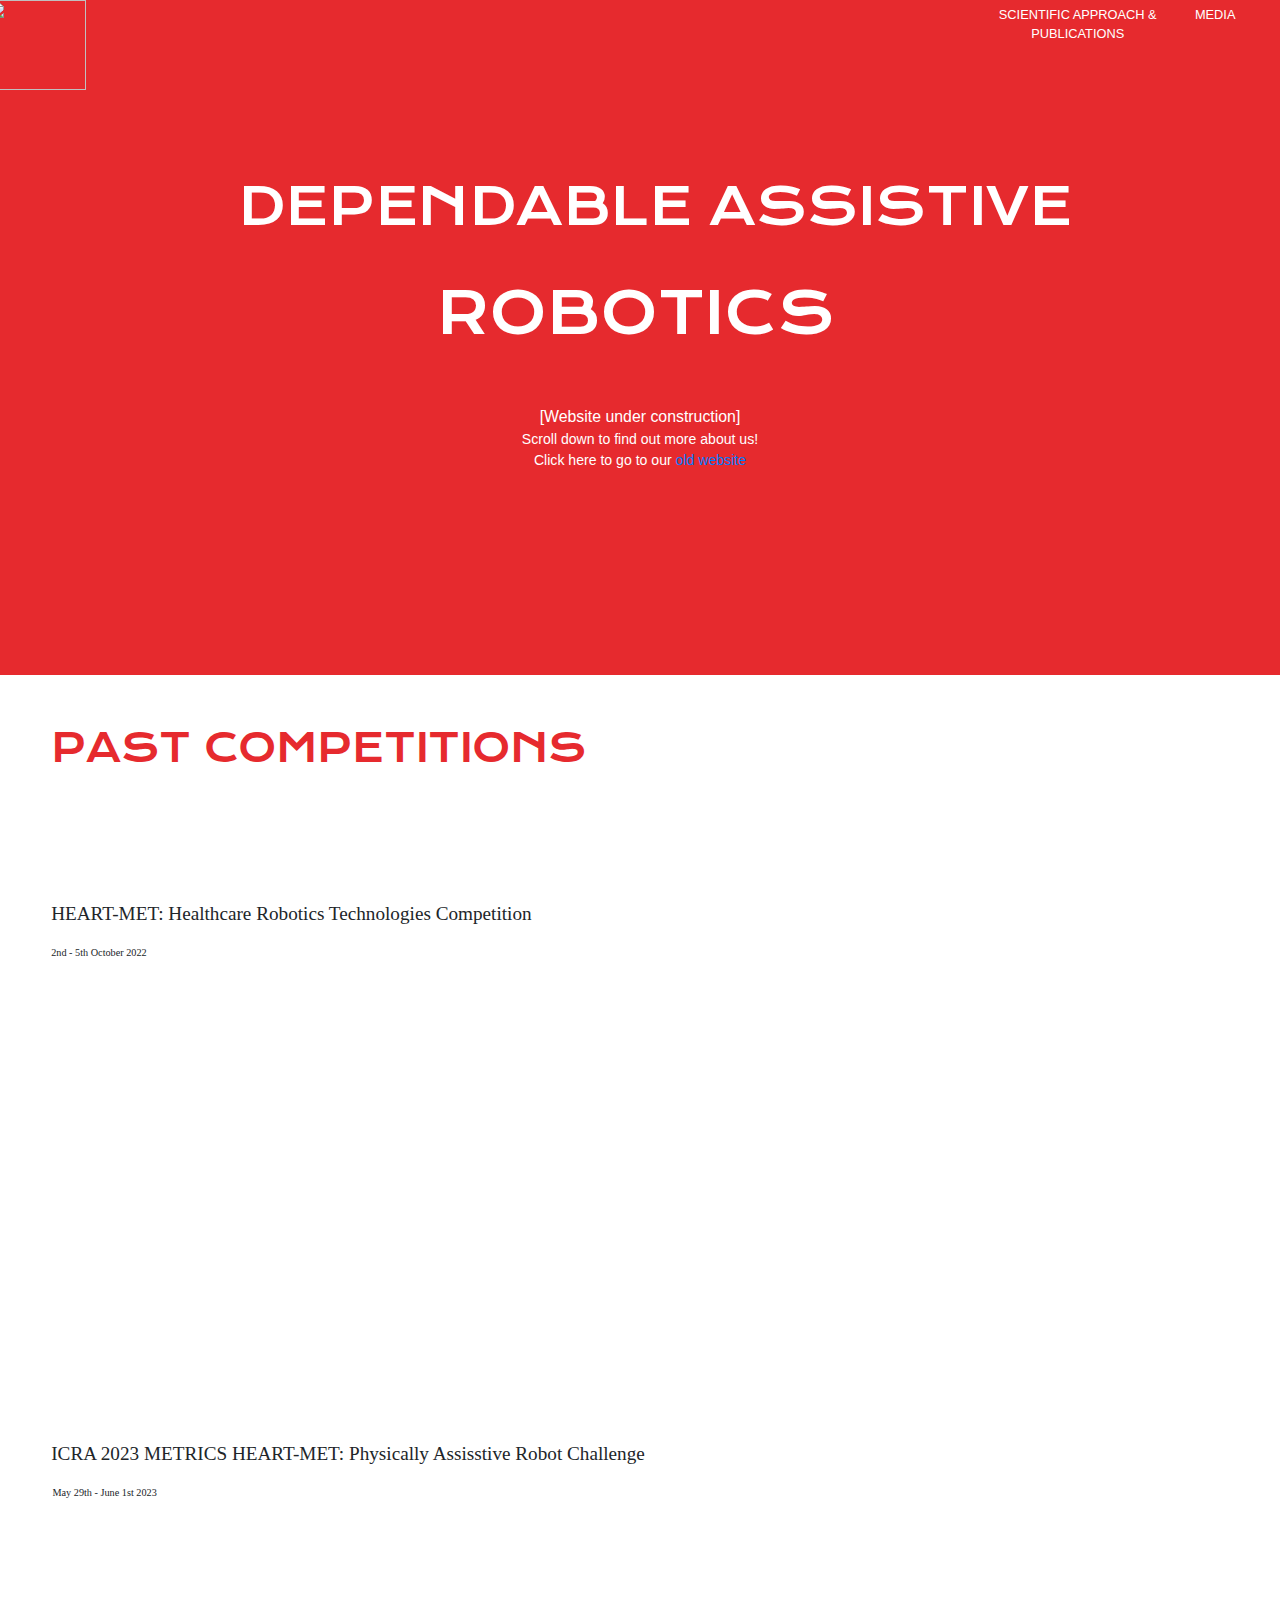
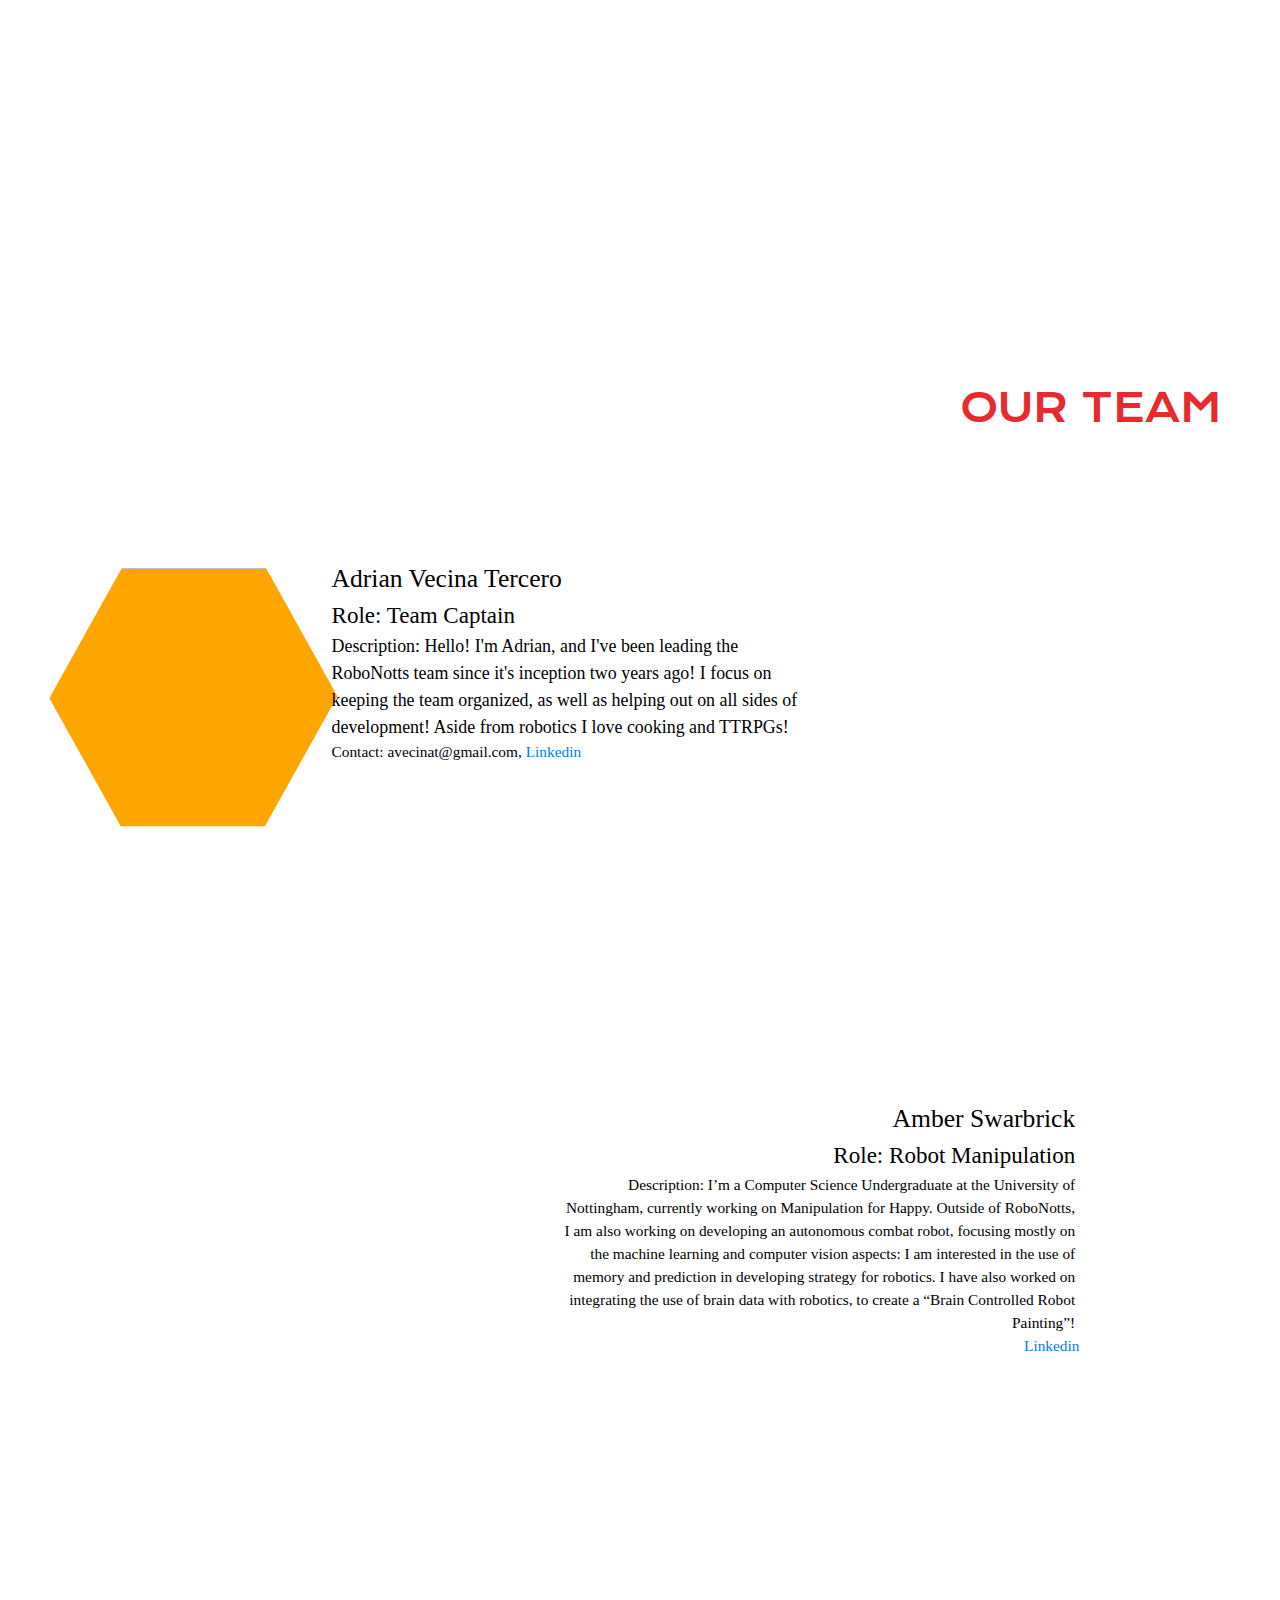
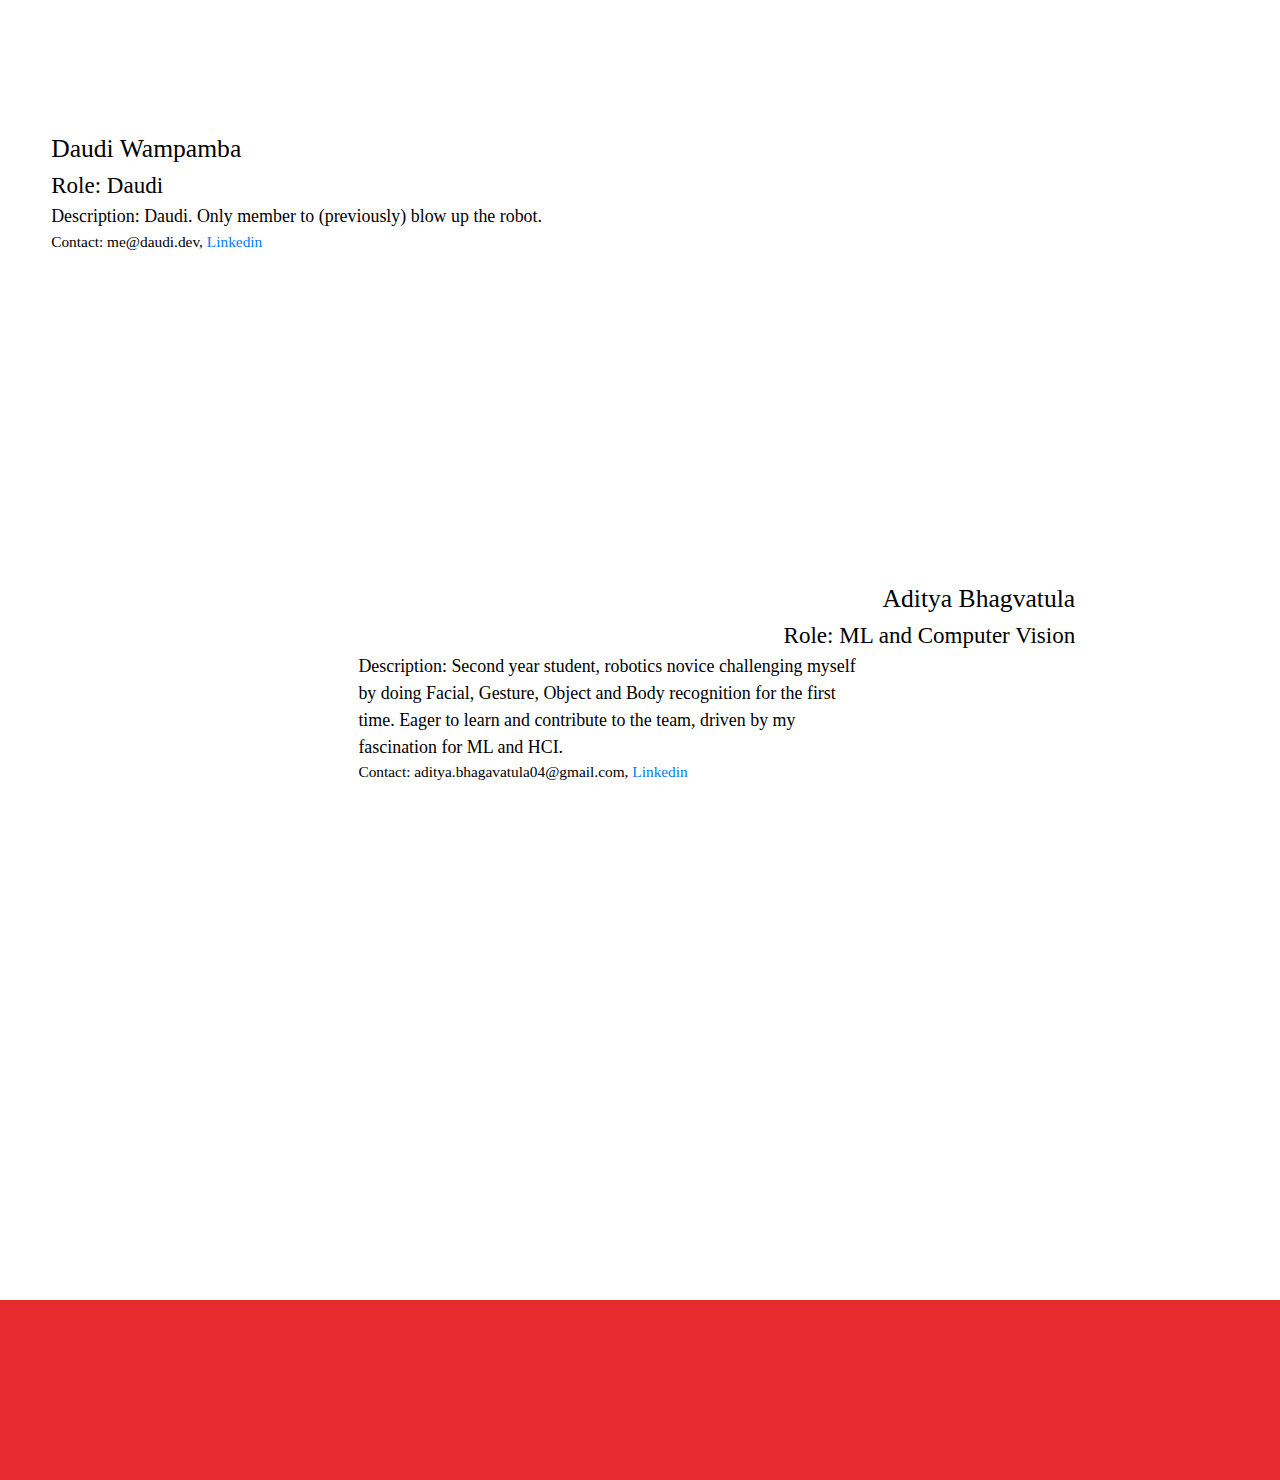
==== index.html @ 2dd80f11 "more bootstrap updates" ====
<!DOCTYPE html>
<html>
    <head>
        <title> RoboNotts </title>

        <!-- Bootstrap CSS-->
        <link rel="stylesheet" href="https://cdn.jsdelivr.net/npm/bootstrap@4.3.1/dist/css/bootstrap.min.css" integrity="sha384-ggOyR0iXCbMQv3Xipma34MD+dH/1fQ784/j6cY/iJTQUOhcWr7x9JvoRxT2MZw1T" crossorigin="anonymous">

        <!-- Main CSS-->
        <link rel="stylesheet" href="index.css">
    </head>
    <body>
        <div class="square">
            <div class="row h-25">
                <div class="col-1">
                    <a class="logo" href="index.html"><img src="/assets/logo-white-outline.png" width="100" height="90"></a>
                </div>
                <div class="col-8"></div>
                <div class="col-2">
                    <a href="scientificPublications.html"><button class="scientificLink">SCIENTIFIC APPROACH & PUBLICATIONS</button></a>
                </div>
                <div class="col-1">
                    <a href="media.html"> <button class="mediaLink">MEDIA</button> </a>
                </div>
            </div>
            <div class="row h-15">
                <div class="col-2"></div>
                <div class="col-8">
                    <div class="title">DEPENDABLE ASSISTIVE</div>
                </div>
                <div class="col-2"></div>
            </div>
            <div class="row h-20">
                <div class="col-4"></div>
                <div class="col-4">
                    <div class="biggerTitle">ROBOTICS</div>
                </div>
                <div class="col-4"></div>
            </div>
            <div class="row">
                <div class="col-4"></div>
                <div class="col-4">
                    <div class="goingTo">[Website under construction]</div>
                </div>
                <div class="col-4"></div>
            </div>
            <div class="row">
                <div class="col-4"></div>
                <div class="col-4">
                    <div class="scrollDown">Scroll down to find out more about us!</div>
                </div>
                <div class="col-4"></div>
            </div>
            <div class="row">
                <div class="col-4"></div>
                <div class="col-4">
                    <div class="link">Click here to go to our<a href="https://www.chartresearch.org/robonotts" class="linkToOld"> old website</a></div>
                </div>
                <div class="col-4"></div>
            </div>
            <!-- </div><div class="circleDown">
                <div class="triangleDown"></div>
            </div>-->
        </div>
        <div class="pastCompTitle">PAST COMPETITIONS</div>
        <div class="comp1">HEART-MET: Healthcare Robotics Technologies Competition</div>
        <div class="date1">2nd - 5th October 2022</div>
        <iframe class="compOneVideo" width="560" height="315" src="https://www.youtube-nocookie.com/embed/TnBsz8OywyQ?si=8s7Wb-Wsb0ru98Dx" title="YouTube video player" frameborder="0" allow="accelerometer; autoplay; clipboard-write; encrypted-media; gyroscope; picture-in-picture; web-share" allowfullscreen></iframe>
        <div class="comp2">ICRA 2023 METRICS HEART-MET: Physically Assisstive Robot Challenge</div>
        <div class="date2">May 29th - June 1st 2023</div>
        <iframe class="compTwoVideo" width="560" height="315" src="https://www.youtube-nocookie.com/embed/Jbh13Wwo-v4?si=20fs4PcFqmbUXao-" title="YouTube video player" frameborder="0" allow="accelerometer; autoplay; clipboard-write; encrypted-media; gyroscope; picture-in-picture; web-share" allowfullscreen></iframe>
        <div class="ourTeamTitle">OUR TEAM</div>
        <div class="adrian-bio">
            <div class="hex"><div class="hex-adrian"><img src="/assets/adrian-bio-min.JPG"></div></div>
            <div class="adrian-name">Adrian Vecina Tercero</div>
            <div class="adrian-role">Role: Team Captain</div>
            <div class="adrian-description">Description: Hello! I'm Adrian, and I've been leading the RoboNotts team since it's inception two years ago! 
                I focus on keeping the team organized, as well as helping out on all sides of development! 
                Aside from robotics I love cooking and TTRPGs! </div>
            <div class="adrian-contact">Contact: avecinat@gmail.com, <a href ="https://www.linkedin.com/in/adrian-vecina-tercero-9a69a022b">Linkedin</a></div>
        </div>
        <div class="amber-bio">
            <!--<div class="hex1"><div class="hex-amber"><img src="/assets/amber-bio-min.JPG"> </div></div>-->
            <div class="amber-name">Amber Swarbrick</div>
            <div class="amber-role">Role: Robot Manipulation</div>
            <div class="amber-description">Description: I’m a Computer Science Undergraduate at the University of Nottingham, 
                currently working on Manipulation for Happy. Outside of RoboNotts, I am also working on developing an autonomous 
                combat robot, focusing mostly on the machine learning and computer vision aspects: I am interested in the use 
                of memory and prediction in developing strategy for robotics. I have also worked on integrating the use of brain 
                data with robotics, to create a “Brain Controlled Robot Painting”!</div>
            <div class="amber-contact"><a href ="https://www.linkedin.com/in/amber-swarbrick-50b963172/">Linkedin</a></div></div>
        </div>

        <div class="daudi-bio">
            <div class="daudi-name">Daudi Wampamba</div>
            <div class="daudi-role">Role: Daudi</div>
            <div class="daudi-description">Description: Daudi. Only member to (previously) blow up the robot.</div>
            <div class="daudi-contact">Contact: me@daudi.dev, <a href ="https://www.linkedin.com/in/daudi-wampamba/">Linkedin</a></div>
        </div>

        <div class="adi-bio">
            <div class="adi-name">Aditya Bhagvatula</div>
            <div class="adi-role">Role: ML and Computer Vision</div>
            <div class="adrian-description">Description: Second year student, robotics novice challenging myself by doing Facial, 
                Gesture, Object and Body recognition for the first time. Eager to learn and contribute to the team, driven by my 
                fascination for ML and HCI.</div>
            <div class="adrian-contact">Contact: aditya.bhagavatula04@gmail.com, <a href ="https://www.linkedin.com/in/aditya--bhagavatula/">Linkedin</a></div>
        </div>
        <div class="bottomSquare">

        </div>
    </body>
</html>
---- index.css ----
@import url('https://fonts.googleapis.com/css?family=Krona+One&display=swap');
@import url('https://fonts.googleapis.com/css?family=Kosugi+Maru&display=swap');
:root {
    --background-colour: #E62A2E;
    --title-font: 'Krona One';
    --text-font: 'Kosugi Maru';
}

.logo {
    position: absolute;
    left: 1%;
}

.scientificLink {
    font-family: var(--text-font), sans-serif;
    color: white;
    font-weight: 120;
    font-size: 1vw;
    background-color: transparent;
    border-color: transparent;
    position: absolute;
    top: 1%;
    left: 1%;
    display: inline-block;
}

.scientificLink:hover {
    text-underline-offset: 0.4em;
    text-decoration: underline;
    font-family: var(--text-font), sans-serif;
    background-color: transparent;
    border-color: transparent;
}

.mediaLink {
    font-family: var(--text-font), sans-serif;
    color: white;
    font-weight: 120;
    font-size: 1vw;
    background-color: transparent;
    border-color: transparent;
    position: absolute;
    top: 1%;
    left: 1%;
}

.mediaLink:hover {
    font-family: var(--text-font), sans-serif;
    text-underline-offset: 0.4em;
    text-decoration: underline;
    background-color: transparent;
    border-color: transparent ;
}

.h-20 {
    height: 20%;
}

.h-15 {
    height: 15%;
}

.h-125 {
    height: 12.5%;
}

.title {
    font-family: var(--title-font), sans-serif;
    color: white;
    font-weight: 120;
    font-size: 4vw;
    text-align:center;
    width: 100%;
    position: absolute;
    /*left: 15%;*/
    /*top: 20%;*/
}

.biggerTitle {
    font-family: var(--title-font), sans-serif;
    color: white;
    font-weight: 120;
    font-size: 4.5vw;
    text-align:center;
    width: 50%;
    position: absolute;
}

a.robocup-link:link {
    color: white;
    text-decoration: underline;
}

a.robocup-link:visited {
    color: white;
    text-decoration: underline;
}

a.robocup-link:hover {
    color: white;
    text-decoration: underline;
}

.goingTo {
    font-family: var(--text-font), sans-serif;
    color: white;
    font-weight: 50;
    font-size: 1.24vw;
    text-align: center;
}

a.linkToOld-link:link {
    color: white;
    text-decoration: underline;
}

a.linkToOld-link:visited {
    color: white;
    text-decoration: underline;
}

a.linkToOld:hover {
    color: white;
    text-decoration: underline;
}

.link {
    font-family: var(--text-font), sans-serif;
    color: white;
    font-size: 1.1vw;
    text-align: center;
}

.scrollDown {
    font-family: var(--text-font), sans-serif;
    color: white;
    font-weight: 50;
    font-size: 1.1vw;
    text-align: center;
}

.triangleDown {
    width: 0;
    height: 0;
    border-left: 30px solid transparent;
    border-right: 30px solid transparent;
    border-top: 50px solid var(--background-colour);
    position: relative;
    top: 30%;
    left: 22%;
}
    
.circleDown {
    background-color: white;
    height: 15vh;
    width: 15vh;
    border-radius: 50%;
    position: absolute;
    left: 46%;
    top: 56%;
}

.square {
    background-color: var(--background-colour);
    height: 75vh;
    width: 100%;
}

.pastCompTitle {
    font-family: var(--title-font), sans-serif;
    color: var(--background-colour);
    font-weight: 120;
    font-size: 3vw;
    text-align:center;
    position: absolute;
    left: 4%;
    top: 80%;
}

.comp1 {
    font-family: var(--text-font);
    position: absolute;
    font-size: 1.5vw;
    top: 100%;
    left: 4%;
}

.date1 {
    font-family: var(--text-font);
    position: absolute;
    top: 105%;
    left: 4%;
    font-size: 0.8vw;
}

.compOneVideo {
    position: absolute;
    top: 110%;
    left: 4%;
}

.comp2 {
    font-family: var(--text-font);
    position: absolute;
    top: 160%;
    left: 4%;
    font-size: 1.5vw;
}

.date2 {
    font-family: var(--text-font);
    position: absolute;
    top: 165%;
    left: 4.1%;
    font-size: 0.8vw;
}

.compTwoVideo { 
    position: absolute;
    top: 170%;
    left: 4%;
}

.ourTeamTitle {
    font-family: var(--title-font), sans-serif;
    color: var(--background-colour);
    font-weight: 120;
    font-size: 3vw;
    text-align:center;
    position: absolute;
    top: 220%;
    left: 75%;
}

.adrian-bio {
    position: absolute;
    top: 240%;
    width: 74%;
}

.hex {
    display: block;
    margin: 0 auto;
    position: absolute;
    top: 3%;
    left: 5%;
    width: 290px;
    height: 260.12px; /* width * 0.866 */
    box-sizing: border-box;
    -webkit-clip-path: polygon(0% 50%, 25% 0%, 75% 0%, 100% 50%, 75% 100%, 25% 100%);
    -moz-clip-path: polygon(0% 50%, 25% 0%, 75% 0%, 100% 50%, 75% 100%, 25% 100%);
}

.hex img {
    position: absolute;
    width: 100%; 
    height: 100%; 
    object-fit: cover;
    -webkit-clip-path: polygon(0% 50%, 25% 0%, 75% 0%, 100% 50%, 75% 100%, 25% 100%);
    -moz-clip-path: polygon(0% 50%, 25% 0%, 75% 0%, 100% 50%, 75% 100%, 25% 100%);
}

.hex-adrian {
    position: absolute;
    background-color: orange; 
    top: 2px; 
    left: 2px; 
    width: 290px; 
    height: 260.12px;
    -webkit-clip-path: polygon(0% 50%, 25% 0%, 75% 0%, 100% 50%, 75% 100%, 25% 100%);
    -moz-clip-path: polygon(0% 50%, 25% 0%, 75% 0%, 100% 50%, 75% 100%, 25% 100%);
}

.adrian-name {
    font-family: var(--text-font);
    color: black;
    position: relative;
    font-size: 2vw;
    top: 25%;
    left: 35%;
}

.adrian-role {
    font-family: var(--text-font);
    color: black;
    position: relative;
    font-size: 1.8vw;
    top: 15%;
    left: 35%;
}

.adrian-description {
    font-family: var(--text-font);
    color: black;
    position: relative;
    font-size: 1.4vw;
    top: 70%;
    left: 35%;
    width: 50%;
}

.adrian-contact {
    font-family: var(--text-font);
    color: black;
    position: relative;
    font-size: 1.2vw;
    top: 70%;
    left: 35%;
}

.amber-bio {
    position: absolute;
    top: 300%;
    width: 80%;
}

.hex1 {
    display: block;
    margin: 0 auto;
    position: absolute;
    top: 3%;
    right: 5%;
    width: 290px;
    height: 260.12px; /* width * 0.866 */
    box-sizing: border-box;
    -webkit-clip-path: polygon(0% 50%, 25% 0%, 75% 0%, 100% 50%, 75% 100%, 25% 100%);
    -moz-clip-path: polygon(0% 50%, 25% 0%, 75% 0%, 100% 50%, 75% 100%, 25% 100%);
}

.hex1 img {
    position: absolute;
    width: 100%; 
    height: 100%; 
    object-fit: cover;
    -webkit-clip-path: polygon(0% 50%, 25% 0%, 75% 0%, 100% 50%, 75% 100%, 25% 100%);
    -moz-clip-path: polygon(0% 50%, 25% 0%, 75% 0%, 100% 50%, 75% 100%, 25% 100%);
}

.hex-amber {
    position: absolute;
    background-color: orange; 
    top: 2px; 
    left: 2px; 
    width: 290px; 
    height: 260.12px;
    -webkit-clip-path: polygon(0% 50%, 25% 0%, 75% 0%, 100% 50%, 75% 100%, 25% 100%);
    -moz-clip-path: polygon(0% 50%, 25% 0%, 75% 0%, 100% 50%, 75% 100%, 25% 100%);
}

.amber-bio {
    position: absolute;
    top: 300%;
    width: 80%;
}

.amber-name {
    font-family: var(--text-font);
    color: black;
    text-align: right;
    position: relative;
    font-size: 2vw;
    top: 35%;
    left: 5%;
}

.amber-role {
    font-family: var(--text-font);
    color: black;
    text-align: right;
    position: relative;
    font-size: 1.8vw;
    top: 15%;
    left: 5%;
}

.amber-description {
    font-family: var(--text-font);
    text-align: right;
    color: black;
    position: relative;
    font-size: 1.2vw;
    top: 80%;
    left: 55%;
    width: 50%;
}

.amber-contact {
    font-family: var(--text-font);
    color: black;
    text-align: left;
    position: relative;
    font-size: 1.2vw;
    top: 70%;
    left: 100%;
    width: 10%;
}

.daudi-bio {
    position: absolute;
    top: 370%;
    width: 80%;
}

.daudi-name {
    font-family: var(--text-font);
    color: black;
    position: relative;
    font-size: 2vw;
    top: 35%;
    left: 5%;
}

.daudi-role {
    font-family: var(--text-font);
    color: black;
    position: relative;
    font-size: 1.8vw;
    top: 15%;
    left: 5%;
}

.daudi-description {
    font-family: var(--text-font);
    color: black;
    position: relative;
    font-size: 1.4vw;
    top: 70%;
    left: 5%;
    width: 50%;
}

.daudi-contact {
    font-family: var(--text-font);
    color: black;
    position: relative;
    font-size: 1.2vw;
    top: 70%;
    left: 5%;
    width: 30%;
}

.adi-bio {
    position: absolute;
    top: 420%;
    width: 80%;
}

.adi-name {
    font-family: var(--text-font);
    color: black;
    text-align: right;
    position: relative;
    font-size: 2vw;
    top: 30%;
    left: 75%;
    width: 30%;
}

.adi-role {
    font-family: var(--text-font);
    color: black;
    text-align: right;
    position: relative;
    font-size: 1.8vw;
    top: 15%;
    left: 70%;
    width: 35%;
}

.adi-description {
    font-family: var(--text-font);
    color: black;
    position: relative;
    top: 30%;
    left: 40%;
    font-size: 1.4vw;
    width: 50%;
}

.adi-contact {
    font-family: var(--text-font);
    color: black;
    text-align: right;
    position: relative;
    font-size: 1.2vw;
    top: 70%;
    left: 100%;
}

.bottomSquare {
    background-color: var(--background-colour);
    position: absolute;
    top: 500%;
    height: 20vh;
    width: 100%;
}
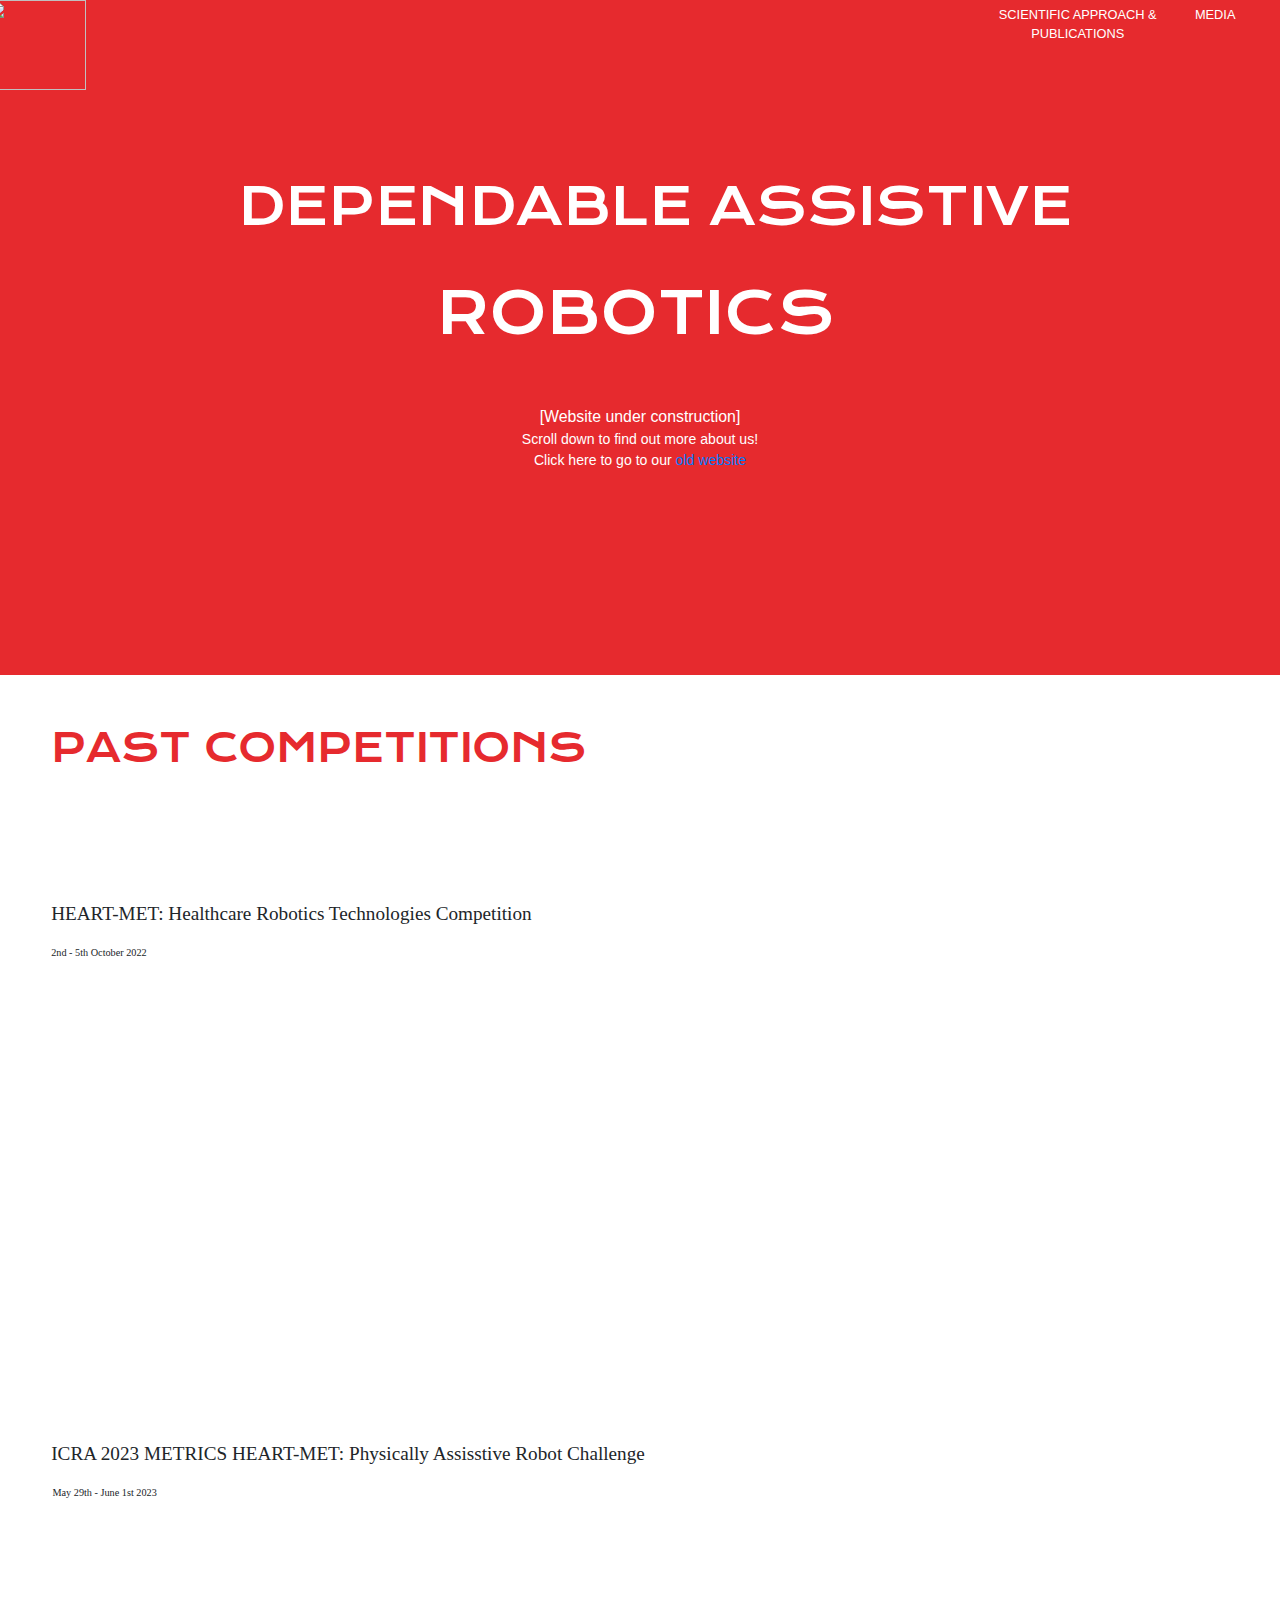
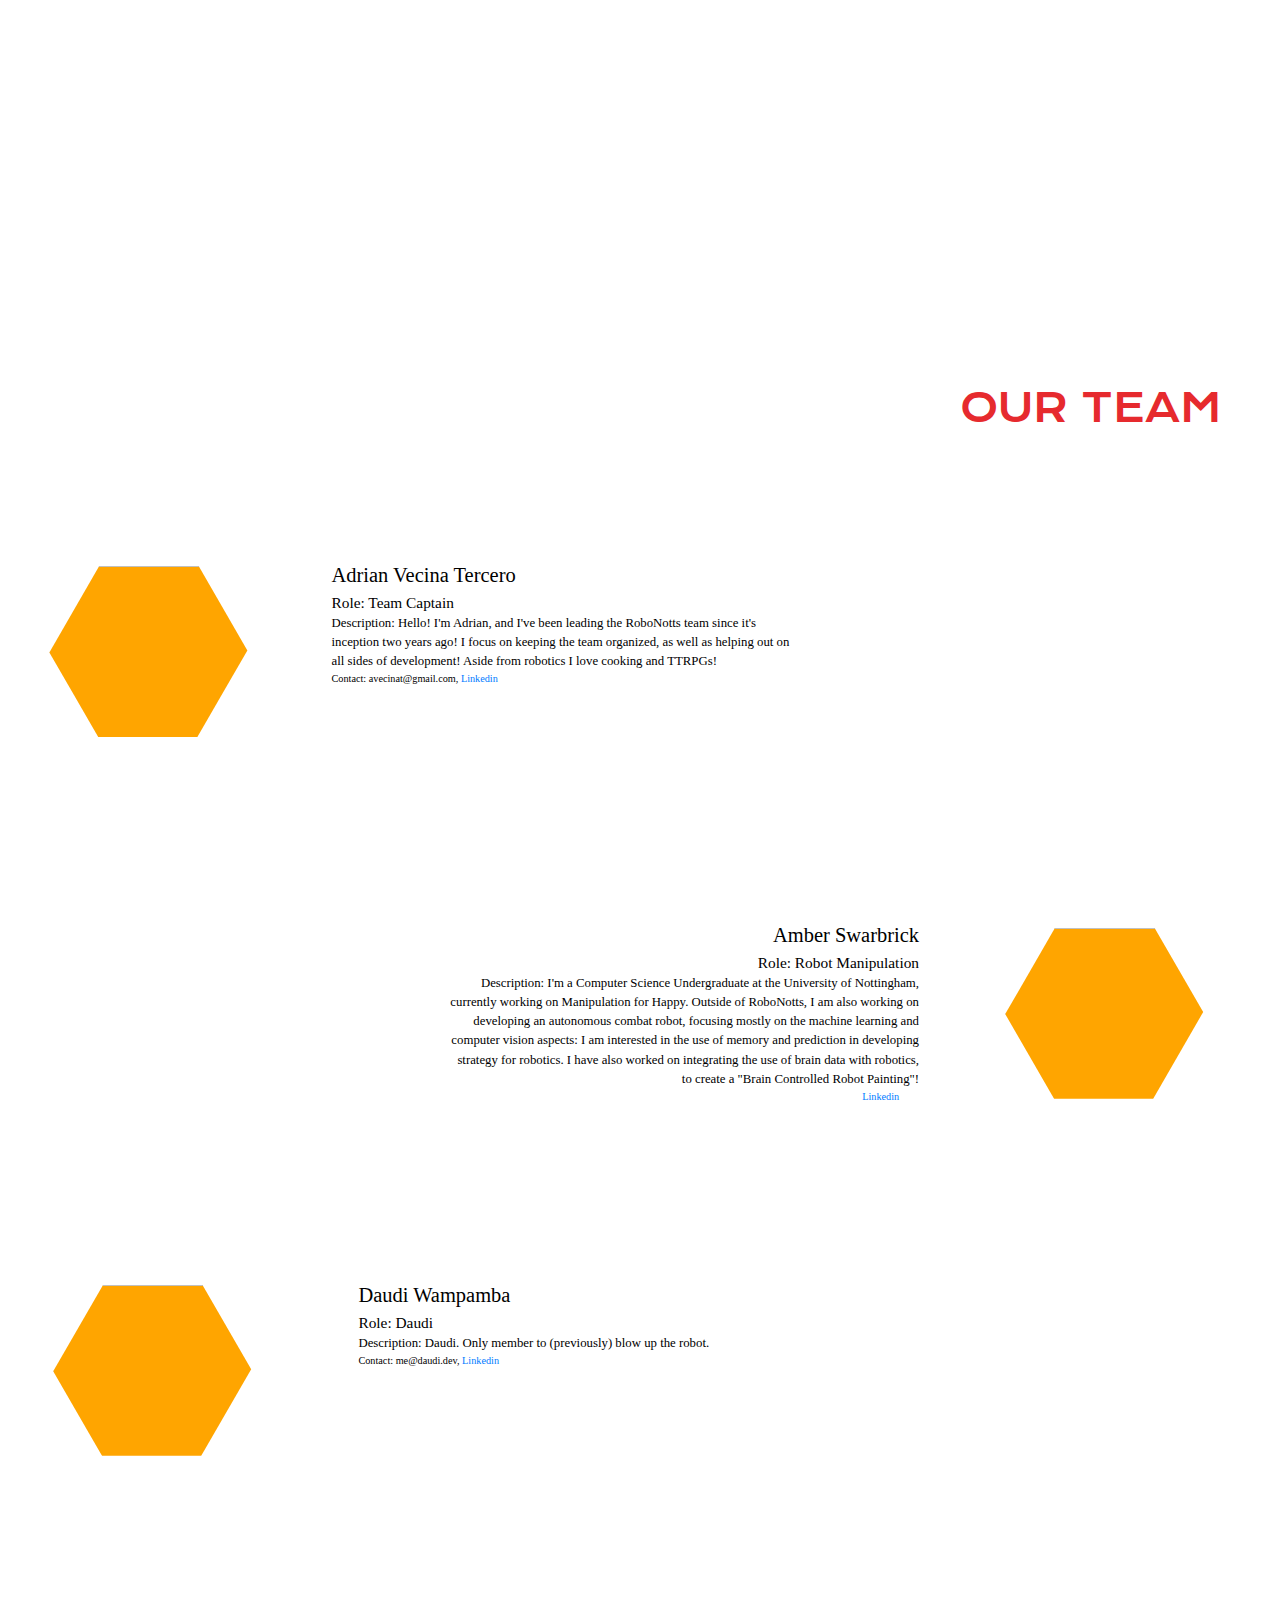
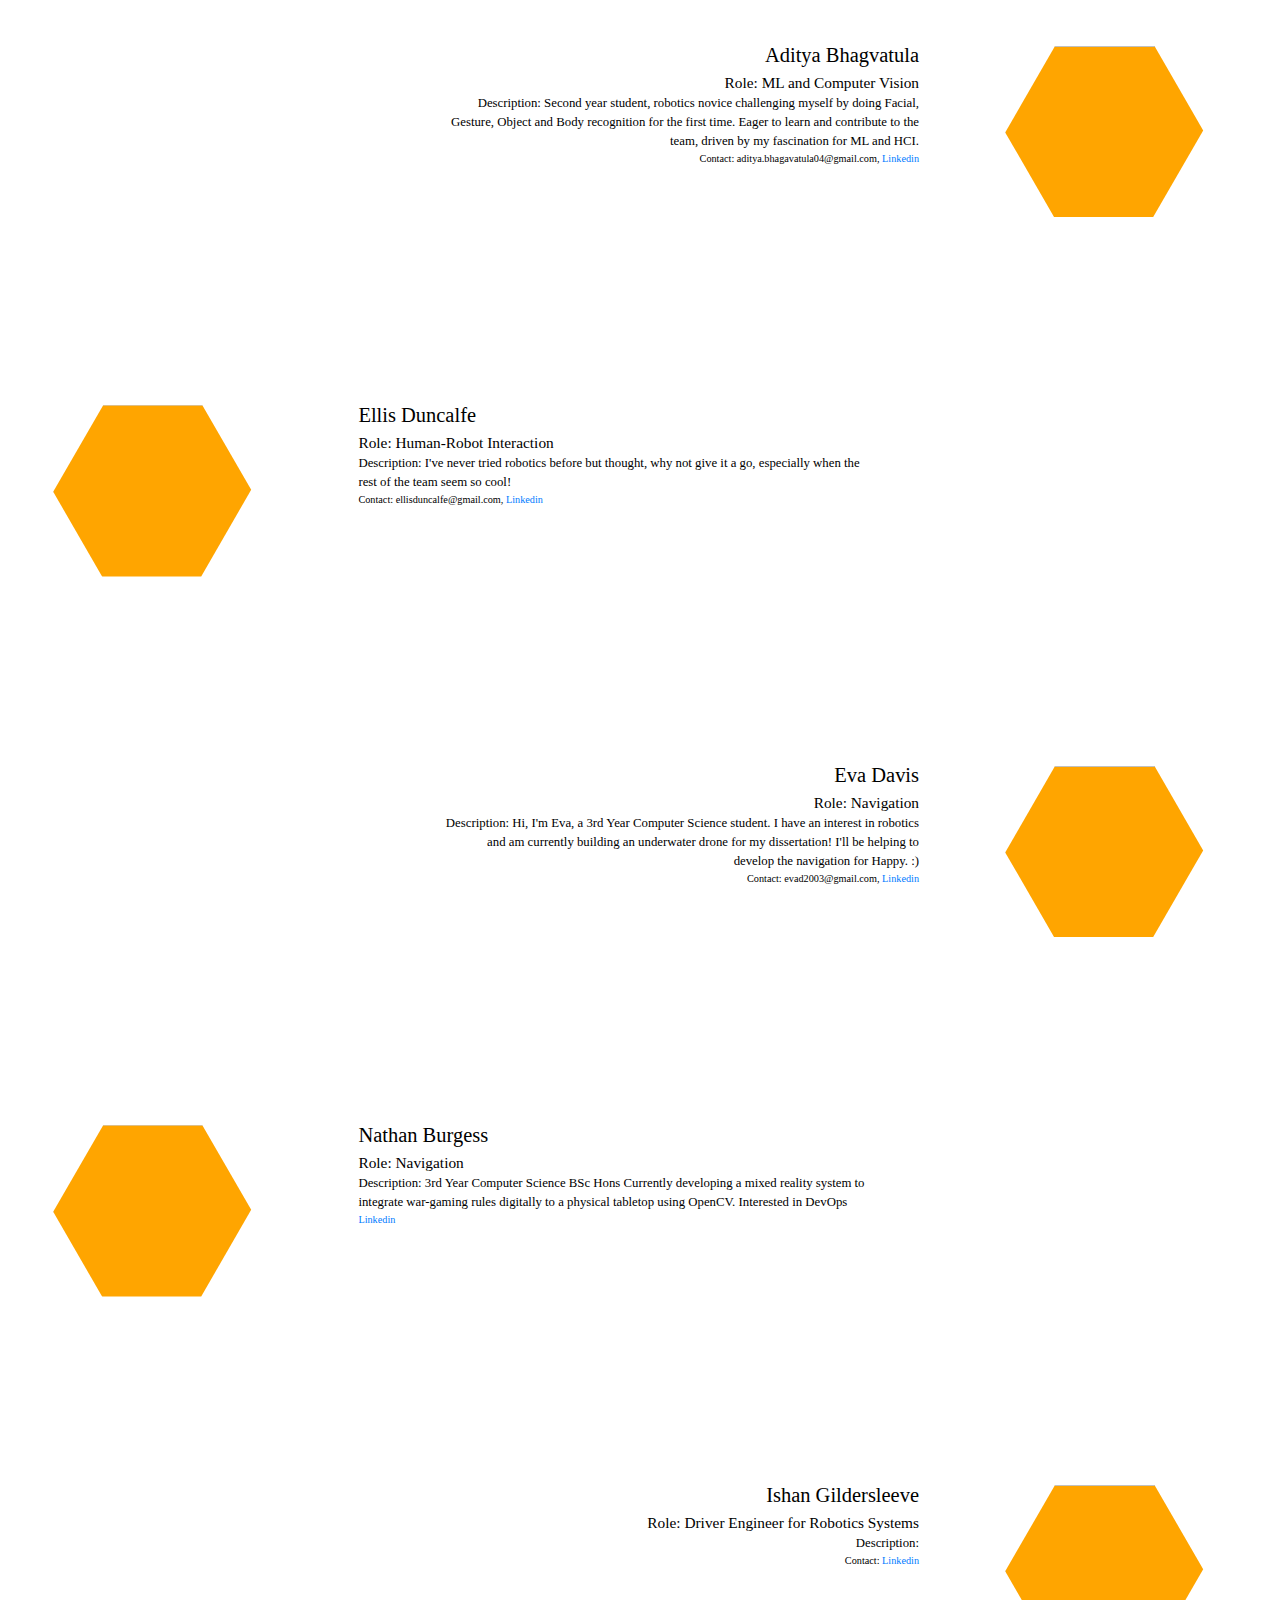
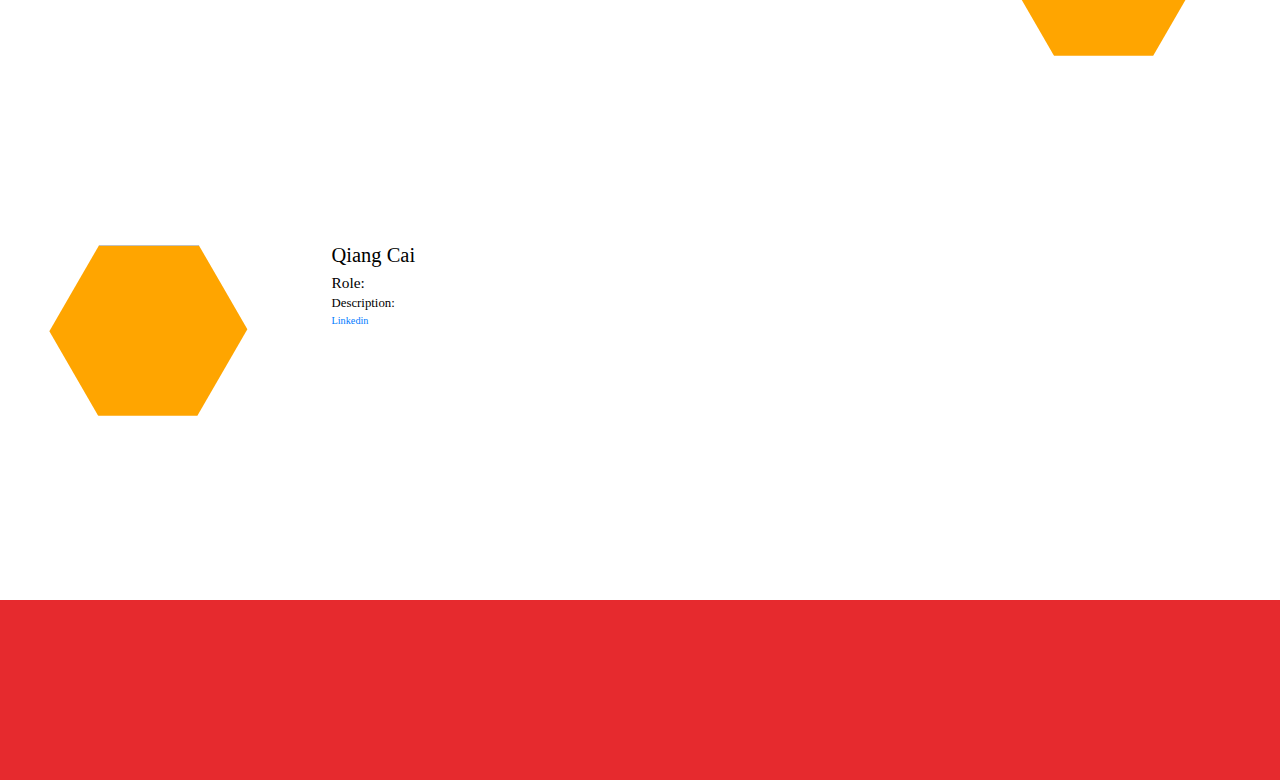
==== commit fd8a60f8: "Adding team members" ====
--- a/index.html
+++ b/index.html
@@ -80,18 +80,19 @@
             <div class="adrian-contact">Contact: avecinat@gmail.com, <a href ="https://www.linkedin.com/in/adrian-vecina-tercero-9a69a022b">Linkedin</a></div>
         </div>
         <div class="amber-bio">
-            <!--<div class="hex1"><div class="hex-amber"><img src="/assets/amber-bio-min.JPG"> </div></div>-->
+            <div class="hex1"><div class="hex-amber"><img src="/assets/amber-bio-min.JPG"> </div></div>
             <div class="amber-name">Amber Swarbrick</div>
             <div class="amber-role">Role: Robot Manipulation</div>
-            <div class="amber-description">Description: I’m a Computer Science Undergraduate at the University of Nottingham, 
+            <div class="amber-description">Description: I'm a Computer Science Undergraduate at the University of Nottingham, 
                 currently working on Manipulation for Happy. Outside of RoboNotts, I am also working on developing an autonomous 
                 combat robot, focusing mostly on the machine learning and computer vision aspects: I am interested in the use 
                 of memory and prediction in developing strategy for robotics. I have also worked on integrating the use of brain 
-                data with robotics, to create a “Brain Controlled Robot Painting”!</div>
-            <div class="amber-contact"><a href ="https://www.linkedin.com/in/amber-swarbrick-50b963172/">Linkedin</a></div></div>
+                data with robotics, to create a "Brain Controlled Robot Painting"!</div>
+            <div class="amber-contact"> <a href ="https://www.linkedin.com/in/amber-swarbrick-50b963172/">Linkedin</a></div></div>
         </div>
 
         <div class="daudi-bio">
+            <div class="hex"><div class="hex-daudi"><img src="/assets/daudi-bio-min.JPG"> </div></div>
             <div class="daudi-name">Daudi Wampamba</div>
             <div class="daudi-role">Role: Daudi</div>
             <div class="daudi-description">Description: Daudi. Only member to (previously) blow up the robot.</div>
@@ -99,13 +100,60 @@
         </div>
 
         <div class="adi-bio">
+            <div class="hex1"><div class="hex-adi"><img src="/assets/adi-bio-min.JPG"> </div></div>
             <div class="adi-name">Aditya Bhagvatula</div>
             <div class="adi-role">Role: ML and Computer Vision</div>
-            <div class="adrian-description">Description: Second year student, robotics novice challenging myself by doing Facial, 
+            <div class="adi-description">Description: Second year student, robotics novice challenging myself by doing Facial, 
                 Gesture, Object and Body recognition for the first time. Eager to learn and contribute to the team, driven by my 
                 fascination for ML and HCI.</div>
-            <div class="adrian-contact">Contact: aditya.bhagavatula04@gmail.com, <a href ="https://www.linkedin.com/in/aditya--bhagavatula/">Linkedin</a></div>
+            <div class="adi-contact">Contact: aditya.bhagavatula04@gmail.com, <a href ="https://www.linkedin.com/in/aditya--bhagavatula/">Linkedin</a></div>
         </div>
+
+        <div class="ellis-bio">
+            <div class="hex"><div class="hex-ellis"><img src="/assets/ellis-bio-min.JPG"> </div></div>
+            <div class="ellis-name">Ellis Duncalfe</div>
+            <div class="ellis-role">Role: Human-Robot Interaction</div>
+            <div class="ellis-description">Description: I've never tried robotics before but thought, why not give it a go, especially when the rest of the team seem so cool!</div>
+            <div class="ellis-contact">Contact: ellisduncalfe@gmail.com, <a href ="https://www.linkedin.com/in/ellis-d-031206172/">Linkedin</a></div>
+        </div>
+
+        <div class="eva-bio">
+            <div class="hex1"><div class="hex-eva"><img src="/assets/eva-bio-min.JPG"> </div></div>
+            <div class="adi-name">Eva Davis</div>
+            <div class="adi-role">Role: Navigation</div>
+            <div class="adi-description">Description: Hi, I'm Eva, a 3rd Year Computer Science student. I have an interest in robotics and am currently building an underwater drone for my dissertation! I'll be helping to develop the navigation for Happy. :)</div>
+            <div class="adi-contact">Contact: evad2003@gmail.com, <a href ="https://www.linkedin.com/in/eva-y-davis/">Linkedin</a></div>
+        </div>
+
+        <div class="nathan-bio">
+            <div class="hex"><div class="hex-nathan"><img src="/assets/nathan-bio-min.JPG"> </div></div>
+            <div class="adrian-name">Nathan Burgess</div>
+            <div class="adrian-role">Role: Navigation</div>
+            <div class="adrian-description">Description: 3rd Year Computer Science BSc Hons
+                Currently developing a mixed reality system to integrate war-gaming rules digitally to a physical tabletop using OpenCV.
+                Interested in DevOps</div>
+            <div class="adrian-contact"><a href ="https://www.linkedin.com/in/nathan-burgess-954a091b4/">Linkedin</a></div>
+        </div>
+
+        <div class="ishan-bio">
+            <div class="hex1"><div class="hex-ishan"><img src="/assets/ishan-bio-min.JPG"> </div></div>
+            <div class="adi-name">Ishan Gildersleeve</div>
+            <div class="adi-role">Role: Driver Engineer for Robotics Systems</div>
+            <div class="adi-description">Description:</div>
+            <div class="adi-contact">Contact: <a href ="">Linkedin</a></div>
+        </div>
+
+        <div class="qiang-bio">
+            <div class="hex"><div class="hex-qiang"><img src="/assets/qiang-bio-min.JPG"> </div></div>
+            <div class="adrian-name">Qiang Cai</div>
+            <div class="adrian-role">Role: </div>
+            <div class="adrian-description">Description: </div>
+            <div class="adrian-contact"><a href ="">Linkedin</a></div>
+        </div>
+
+
+        
+
         <div class="bottomSquare">
 
         </div>
--- a/index.css
+++ b/index.css
@@ -10,6 +10,9 @@
     position: absolute;
     left: 1%;
 }
+html,  body {
+    overflow-x: hidden;
+}
 
 .scientificLink {
     font-family: var(--text-font), sans-serif;
@@ -244,8 +247,8 @@
     position: absolute;
     top: 3%;
     left: 5%;
-    width: 290px;
-    height: 260.12px; /* width * 0.866 */
+    width: 200px;
+    height: 173.2px; /* width * 0.866 */
     box-sizing: border-box;
     -webkit-clip-path: polygon(0% 50%, 25% 0%, 75% 0%, 100% 50%, 75% 100%, 25% 100%);
     -moz-clip-path: polygon(0% 50%, 25% 0%, 75% 0%, 100% 50%, 75% 100%, 25% 100%);
@@ -265,8 +268,8 @@
     background-color: orange; 
     top: 2px; 
     left: 2px; 
-    width: 290px; 
-    height: 260.12px;
+    width: 200px; 
+    height: 173.2px;
     -webkit-clip-path: polygon(0% 50%, 25% 0%, 75% 0%, 100% 50%, 75% 100%, 25% 100%);
     -moz-clip-path: polygon(0% 50%, 25% 0%, 75% 0%, 100% 50%, 75% 100%, 25% 100%);
 }
@@ -275,7 +278,7 @@
     font-family: var(--text-font);
     color: black;
     position: relative;
-    font-size: 2vw;
+    font-size: 1.6vw;
     top: 25%;
     left: 35%;
 }
@@ -284,7 +287,7 @@
     font-family: var(--text-font);
     color: black;
     position: relative;
-    font-size: 1.8vw;
+    font-size: 1.2vw;
     top: 15%;
     left: 35%;
 }
@@ -293,7 +296,7 @@
     font-family: var(--text-font);
     color: black;
     position: relative;
-    font-size: 1.4vw;
+    font-size: 1vw;
     top: 70%;
     left: 35%;
     width: 50%;
@@ -303,15 +306,16 @@
     font-family: var(--text-font);
     color: black;
     position: relative;
-    font-size: 1.2vw;
+    font-size: 0.8vw;
     top: 70%;
     left: 35%;
 }
 
 .amber-bio {
     position: absolute;
-    top: 300%;
-    width: 80%;
+    top: 280%;
+    left:20%;
+    width: 74%;
 }
 
 .hex1 {
@@ -319,9 +323,9 @@
     margin: 0 auto;
     position: absolute;
     top: 3%;
-    right: 5%;
-    width: 290px;
-    height: 260.12px; /* width * 0.866 */
+    right: 0%;
+    width: 200px;
+    height: 173.2px; /* width * 0.866 */
     box-sizing: border-box;
     -webkit-clip-path: polygon(0% 50%, 25% 0%, 75% 0%, 100% 50%, 75% 100%, 25% 100%);
     -moz-clip-path: polygon(0% 50%, 25% 0%, 75% 0%, 100% 50%, 75% 100%, 25% 100%);
@@ -341,156 +345,317 @@
     background-color: orange; 
     top: 2px; 
     left: 2px; 
-    width: 290px; 
-    height: 260.12px;
-    -webkit-clip-path: polygon(0% 50%, 25% 0%, 75% 0%, 100% 50%, 75% 100%, 25% 100%);
-    -moz-clip-path: polygon(0% 50%, 25% 0%, 75% 0%, 100% 50%, 75% 100%, 25% 100%);
-}
-
-.amber-bio {
-    position: absolute;
-    top: 300%;
+    width: 200px; 
+    height: 173.2px;
+    -webkit-clip-path: polygon(0% 50%, 25% 0%, 75% 0%, 100% 50%, 75% 100%, 25% 100%);
+    -moz-clip-path: polygon(0% 50%, 25% 0%, 75% 0%, 100% 50%, 75% 100%, 25% 100%);
+}
+
+
+
+.amber-name {
+    font-family: var(--text-font);
+    color: black;
+    text-align: right;
+    position: relative;
+    font-size: 1.6vw;
+    top: 35%;
+    right: 30%;
+}
+
+.amber-role {
+    font-family: var(--text-font);
+    color: black;
+    text-align: right;
+    position: relative;
+    font-size: 1.2vw;
+    top: 15%;
+    right: 30%;
+}
+
+.amber-description {
+    font-family: var(--text-font);
+    text-align: right;
+    color: black;
+    position: relative;
+    font-size: 1vw;
+    top: 80%;
+    left: 20%;
+    width: 50%;
+}
+
+.amber-contact {
+    font-family: var(--text-font);
+    color: black;
+    text-align: left;
+    position: relative;
+    font-size: 0.8vw;
+    top: 70%;
+    left: 64%;
+    width: 10%;
+}
+
+
+.hex-daudi{
+    position: absolute;
+    background-color: orange; 
+    top: 2px; 
+    left: 2px; 
+    width: 200px; 
+    height: 173.2px;
+    -webkit-clip-path: polygon(0% 50%, 25% 0%, 75% 0%, 100% 50%, 75% 100%, 25% 100%);
+    -moz-clip-path: polygon(0% 50%, 25% 0%, 75% 0%, 100% 50%, 75% 100%, 25% 100%);
+}
+
+
+.daudi-bio {
+    position: absolute;
+    top: 320%;
     width: 80%;
 }
 
-.amber-name {
+.daudi-name {
+    font-family: var(--text-font);
+    color: black;
+    position: relative;
+    font-size: 1.6vw;
+    top: 35%;
+    left: 35%;
+}
+
+.daudi-role {
+    font-family: var(--text-font);
+    color: black;
+    position: relative;
+    font-size: 1.2vw;
+    top: 15%;
+    left: 35%;
+}
+
+.daudi-description {
+    font-family: var(--text-font);
+    color: black;
+    position: relative;
+    font-size: 1vw;
+    top: 70%;
+    left: 35%;
+    width: 50%;
+}
+
+.daudi-contact {
+    font-family: var(--text-font);
+    color: black;
+    position: relative;
+    font-size: 0.8vw;
+    top: 70%;
+    left: 35%;
+    width: 30%;
+}
+
+
+.hex-adi {
+    position: absolute;
+    background-color: orange; 
+    top: 2px; 
+    left: 2px; 
+    width: 200px; 
+    height:173.2px;
+    -webkit-clip-path: polygon(0% 50%, 25% 0%, 75% 0%, 100% 50%, 75% 100%, 25% 100%);
+    -moz-clip-path: polygon(0% 50%, 25% 0%, 75% 0%, 100% 50%, 75% 100%, 25% 100%);
+}
+
+.adi-bio {
+        position: absolute;
+        top: 360%;
+        left:20%;
+        width: 74%;
+    
+    
+}
+
+.adi-name {
     font-family: var(--text-font);
     color: black;
     text-align: right;
     position: relative;
-    font-size: 2vw;
+    font-size: 1.6vw;
+    top: 30%;
+    right: 30%;
+ 
+}
+
+.adi-role {
+    font-family: var(--text-font);
+    color: black;
+    text-align: right;
+    position: relative;
+    font-size: 1.2vw;
+    top: 15%;
+    right: 30%;
+
+}
+
+.adi-description {
+    font-family: var(--text-font);
+    color: black;
+    text-align:right;
+    position: relative;
+    top: 30%;
+    left: 20%;
+    font-size: 1vw;
+    width: 50%;
+}
+
+.adi-contact {
+    font-family: var(--text-font);
+    color: black;
+    text-align: right;
+    position: relative;
+    font-size: 0.8vw;
+    top: 70%;
+    right: 30%;
+}
+
+
+.hex-ellis{
+    position: absolute;
+    background-color: orange; 
+    top: 2px; 
+    left: 2px; 
+    width: 200px; 
+    height: 173.2px;
+    -webkit-clip-path: polygon(0% 50%, 25% 0%, 75% 0%, 100% 50%, 75% 100%, 25% 100%);
+    -moz-clip-path: polygon(0% 50%, 25% 0%, 75% 0%, 100% 50%, 75% 100%, 25% 100%);
+}
+
+
+.ellis-bio {
+    position: absolute;
+    top: 400%;
+    width: 80%;
+}
+
+.ellis-name {
+    font-family: var(--text-font);
+    color: black;
+    position: relative;
+    font-size: 1.6vw;
     top: 35%;
-    left: 5%;
-}
-
-.amber-role {
-    font-family: var(--text-font);
-    color: black;
-    text-align: right;
-    position: relative;
-    font-size: 1.8vw;
+    left: 35%;
+}
+
+.ellis-role {
+    font-family: var(--text-font);
+    color: black;
+    position: relative;
+    font-size: 1.2vw;
     top: 15%;
-    left: 5%;
-}
-
-.amber-description {
-    font-family: var(--text-font);
-    text-align: right;
-    color: black;
-    position: relative;
-    font-size: 1.2vw;
-    top: 80%;
-    left: 55%;
+    left: 35%;
+}
+
+.ellis-description {
+    font-family: var(--text-font);
+    color: black;
+    position: relative;
+    font-size: 1vw;
+    top: 70%;
+    left: 35%;
     width: 50%;
 }
 
-.amber-contact {
-    font-family: var(--text-font);
-    color: black;
-    text-align: left;
-    position: relative;
-    font-size: 1.2vw;
-    top: 70%;
-    left: 100%;
-    width: 10%;
-}
-
-.daudi-bio {
-    position: absolute;
-    top: 370%;
-    width: 80%;
-}
-
-.daudi-name {
-    font-family: var(--text-font);
-    color: black;
-    position: relative;
-    font-size: 2vw;
-    top: 35%;
-    left: 5%;
-}
-
-.daudi-role {
-    font-family: var(--text-font);
-    color: black;
-    position: relative;
-    font-size: 1.8vw;
-    top: 15%;
-    left: 5%;
-}
-
-.daudi-description {
-    font-family: var(--text-font);
-    color: black;
-    position: relative;
-    font-size: 1.4vw;
-    top: 70%;
-    left: 5%;
-    width: 50%;
-}
-
-.daudi-contact {
-    font-family: var(--text-font);
-    color: black;
-    position: relative;
-    font-size: 1.2vw;
-    top: 70%;
-    left: 5%;
+.ellis-contact {
+    font-family: var(--text-font);
+    color: black;
+    position: relative;
+    font-size: 0.8vw;
+    top: 70%;
+    left: 35%;
     width: 30%;
 }
 
-.adi-bio {
-    position: absolute;
-    top: 420%;
-    width: 80%;
-}
-
-.adi-name {
-    font-family: var(--text-font);
-    color: black;
-    text-align: right;
-    position: relative;
-    font-size: 2vw;
-    top: 30%;
-    left: 75%;
-    width: 30%;
-}
-
-.adi-role {
-    font-family: var(--text-font);
-    color: black;
-    text-align: right;
-    position: relative;
-    font-size: 1.8vw;
-    top: 15%;
-    left: 70%;
-    width: 35%;
-}
-
-.adi-description {
-    font-family: var(--text-font);
-    color: black;
-    position: relative;
-    top: 30%;
-    left: 40%;
-    font-size: 1.4vw;
-    width: 50%;
-}
-
-.adi-contact {
-    font-family: var(--text-font);
-    color: black;
-    text-align: right;
-    position: relative;
-    font-size: 1.2vw;
-    top: 70%;
-    left: 100%;
-}
 
 .bottomSquare {
     background-color: var(--background-colour);
     position: absolute;
-    top: 500%;
+    top: 600%;
     height: 20vh;
     width: 100%;
+}
+
+.eva-bio {
+    position: absolute;
+    top: 440%;
+    left:20%;
+    width: 74%;
+}
+
+
+
+.hex-eva {
+    position: absolute;
+    background-color: orange; 
+    top: 2px; 
+    left: 2px; 
+    width: 200px; 
+    height: 173.2px;
+    -webkit-clip-path: polygon(0% 50%, 25% 0%, 75% 0%, 100% 50%, 75% 100%, 25% 100%);
+    -moz-clip-path: polygon(0% 50%, 25% 0%, 75% 0%, 100% 50%, 75% 100%, 25% 100%);
+}
+
+
+
+
+.hex-nathan{
+    position: absolute;
+    background-color: orange; 
+    top: 2px; 
+    left: 2px; 
+    width: 200px; 
+    height: 173.2px;
+    -webkit-clip-path: polygon(0% 50%, 25% 0%, 75% 0%, 100% 50%, 75% 100%, 25% 100%);
+    -moz-clip-path: polygon(0% 50%, 25% 0%, 75% 0%, 100% 50%, 75% 100%, 25% 100%);
+}
+
+
+.nathan-bio {
+    position: absolute;
+    top:480%;
+    width: 80%;
+}
+
+.ishan-bio {
+    position: absolute;
+    top: 520%;
+    left:20%;
+    width: 74%;
+}
+
+.hex-ishan {
+    position: absolute;
+    background-color: orange; 
+    top: 2px; 
+    left: 2px; 
+    width: 200px; 
+    height: 173.2px;
+    -webkit-clip-path: polygon(0% 50%, 25% 0%, 75% 0%, 100% 50%, 75% 100%, 25% 100%);
+    -moz-clip-path: polygon(0% 50%, 25% 0%, 75% 0%, 100% 50%, 75% 100%, 25% 100%);
+}
+
+.qiang-bio {
+    position: absolute;
+    top: 560%;
+    width: 74%;
+}
+
+
+
+.hex-qiang {
+    position: absolute;
+    background-color: orange; 
+    top: 2px; 
+    left: 2px; 
+    width: 200px; 
+    height: 173.2px;
+    -webkit-clip-path: polygon(0% 50%, 25% 0%, 75% 0%, 100% 50%, 75% 100%, 25% 100%);
+    -moz-clip-path: polygon(0% 50%, 25% 0%, 75% 0%, 100% 50%, 75% 100%, 25% 100%);
 }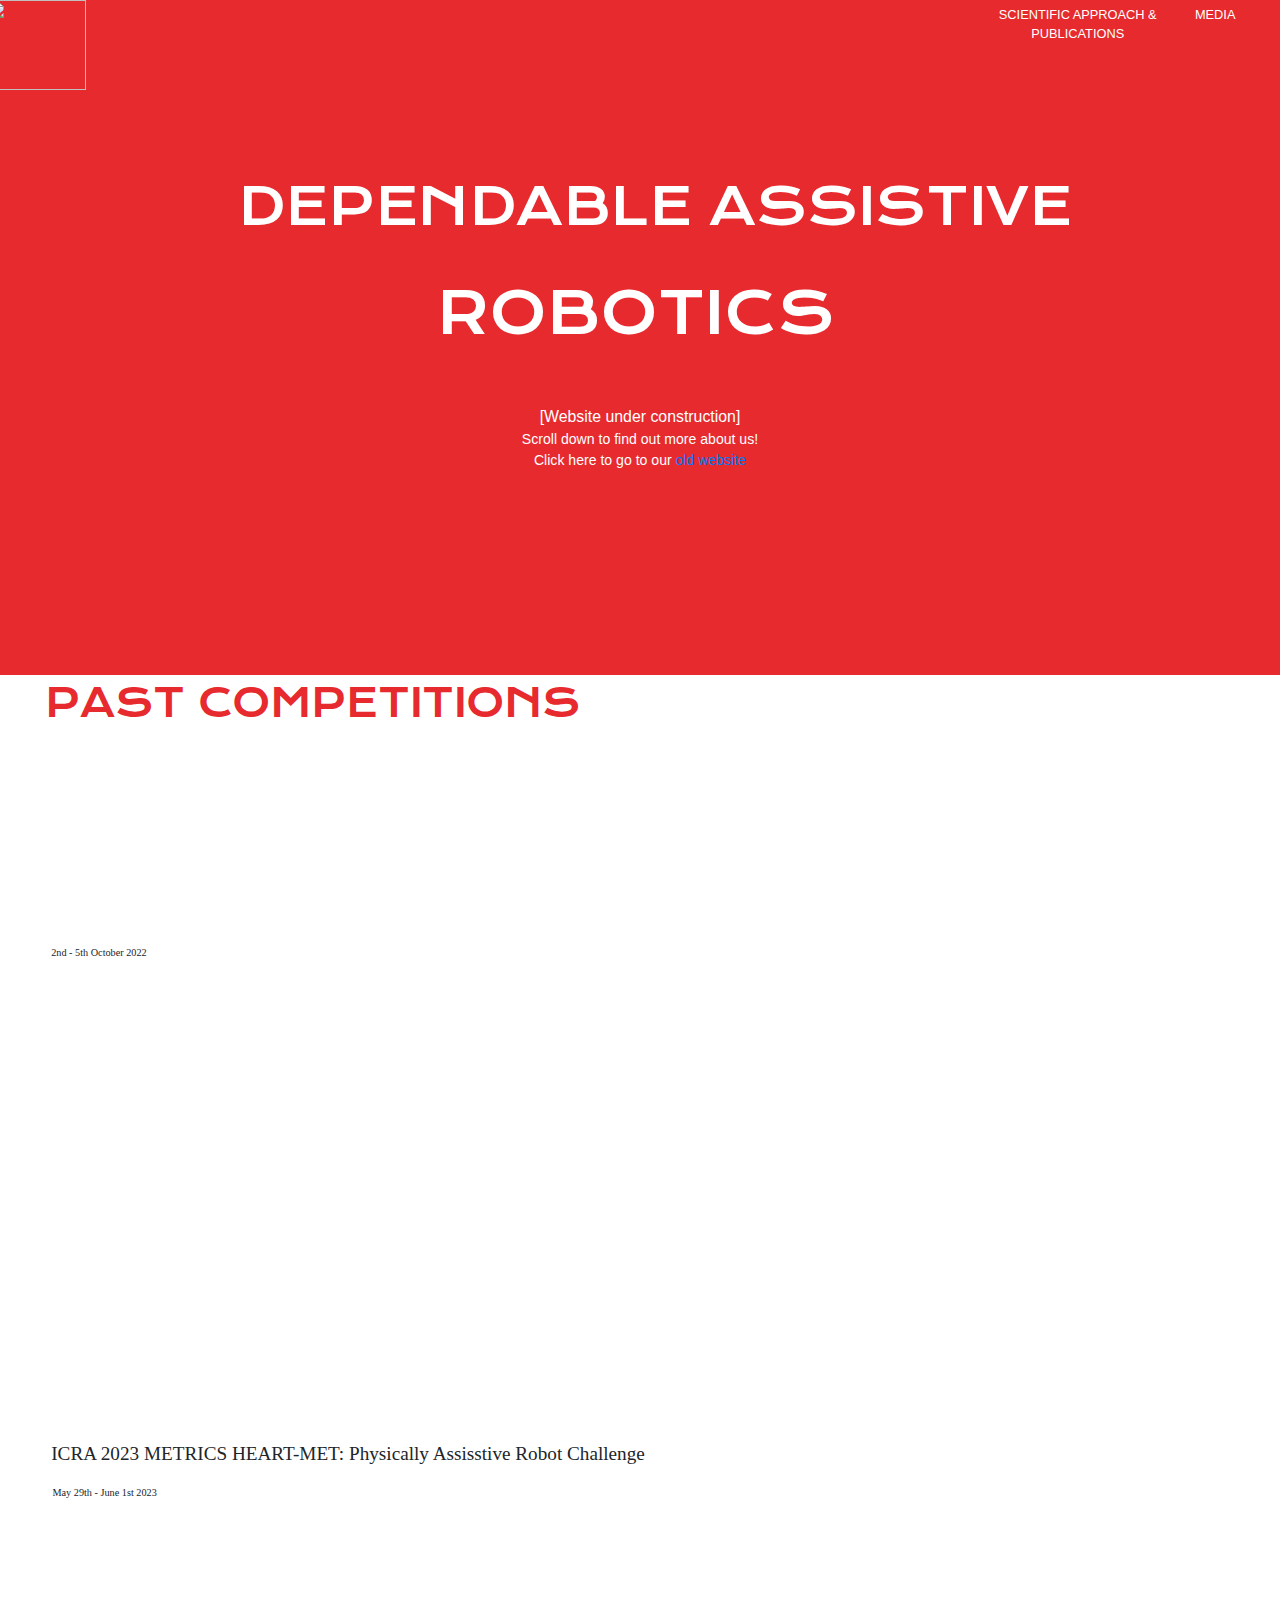
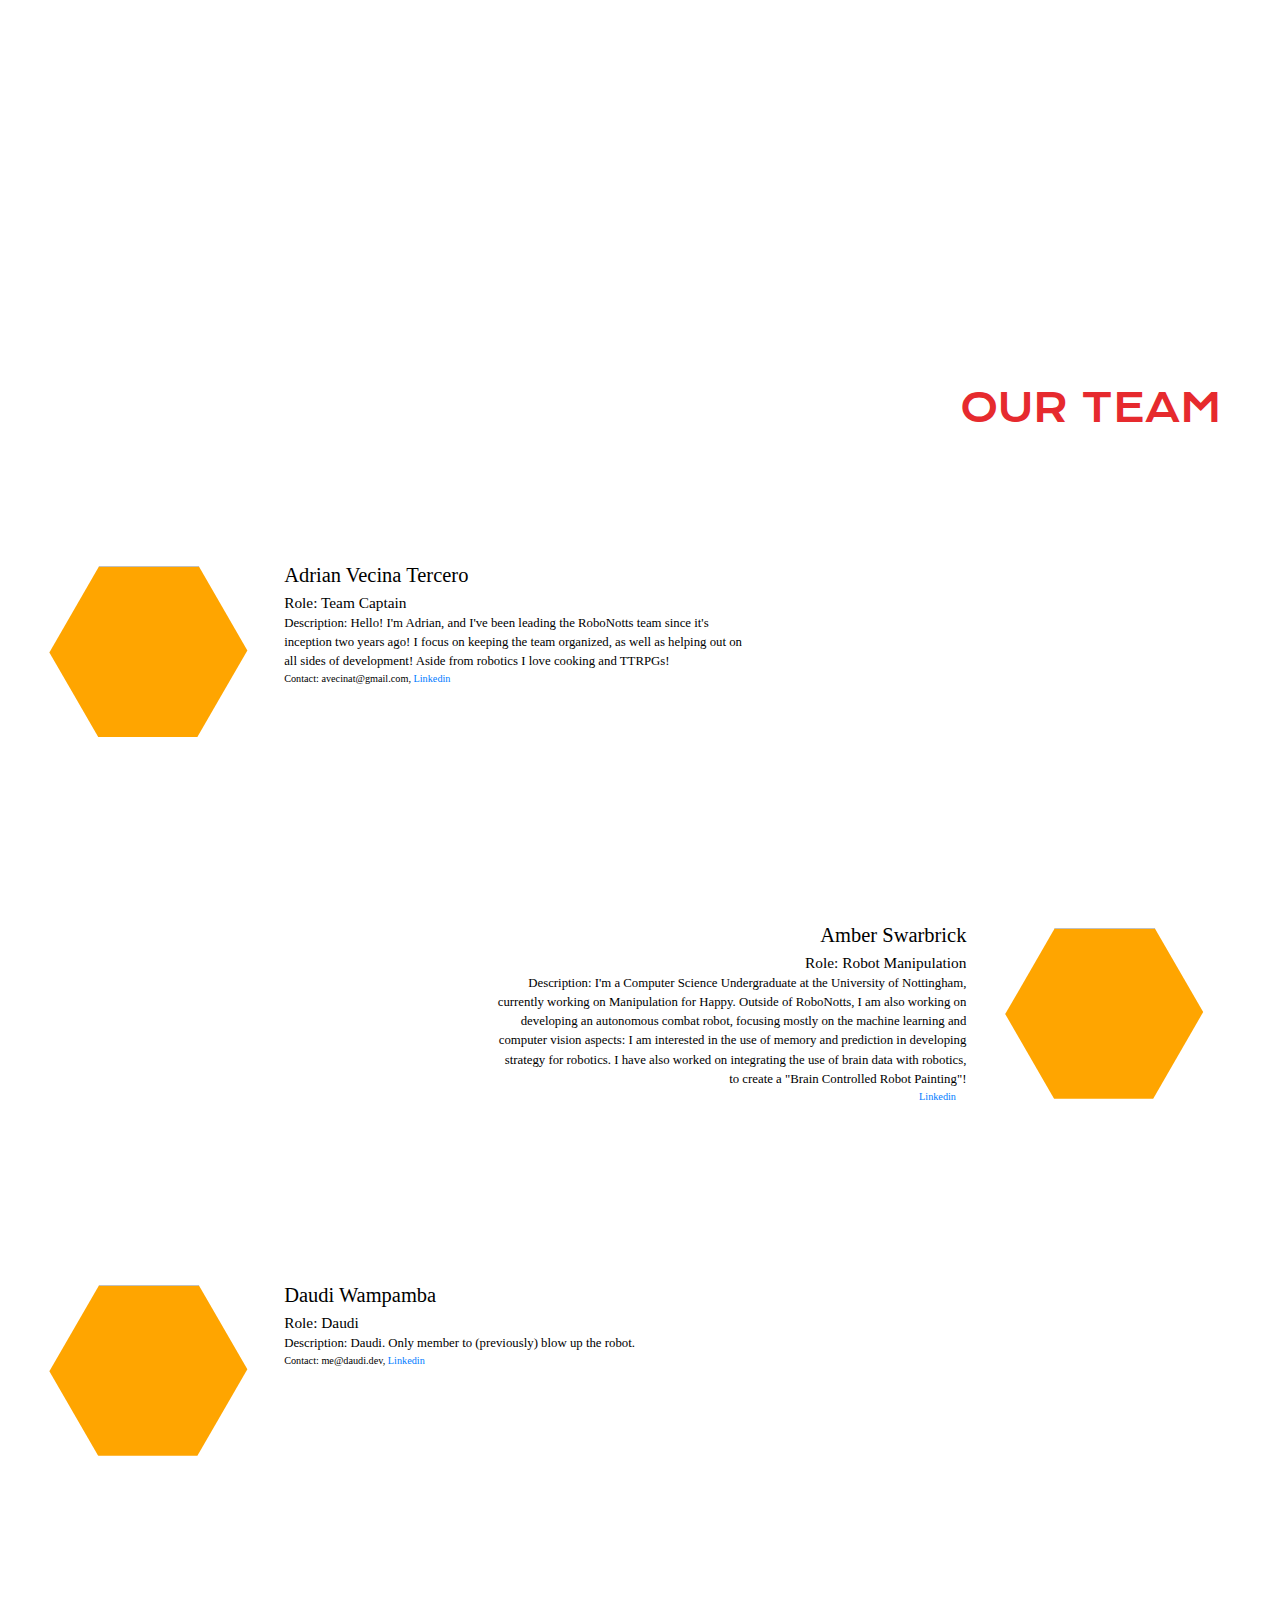
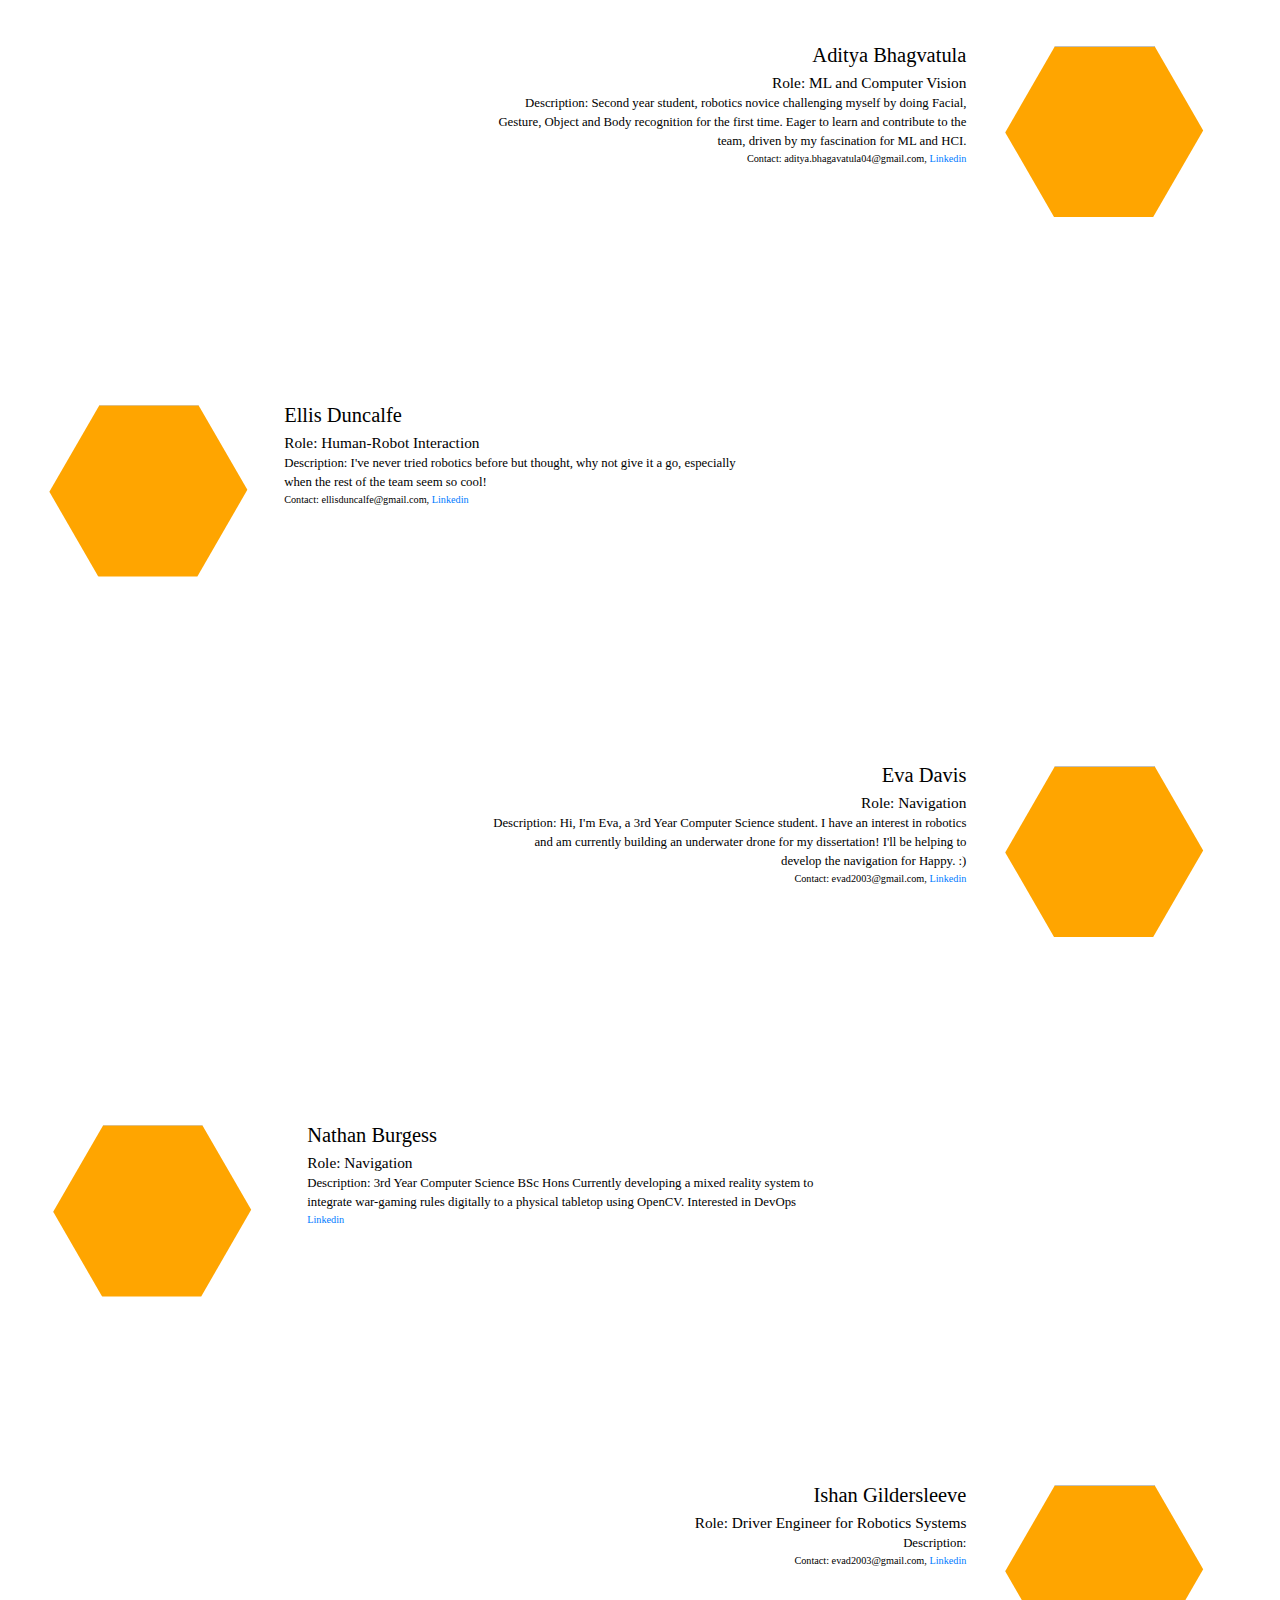
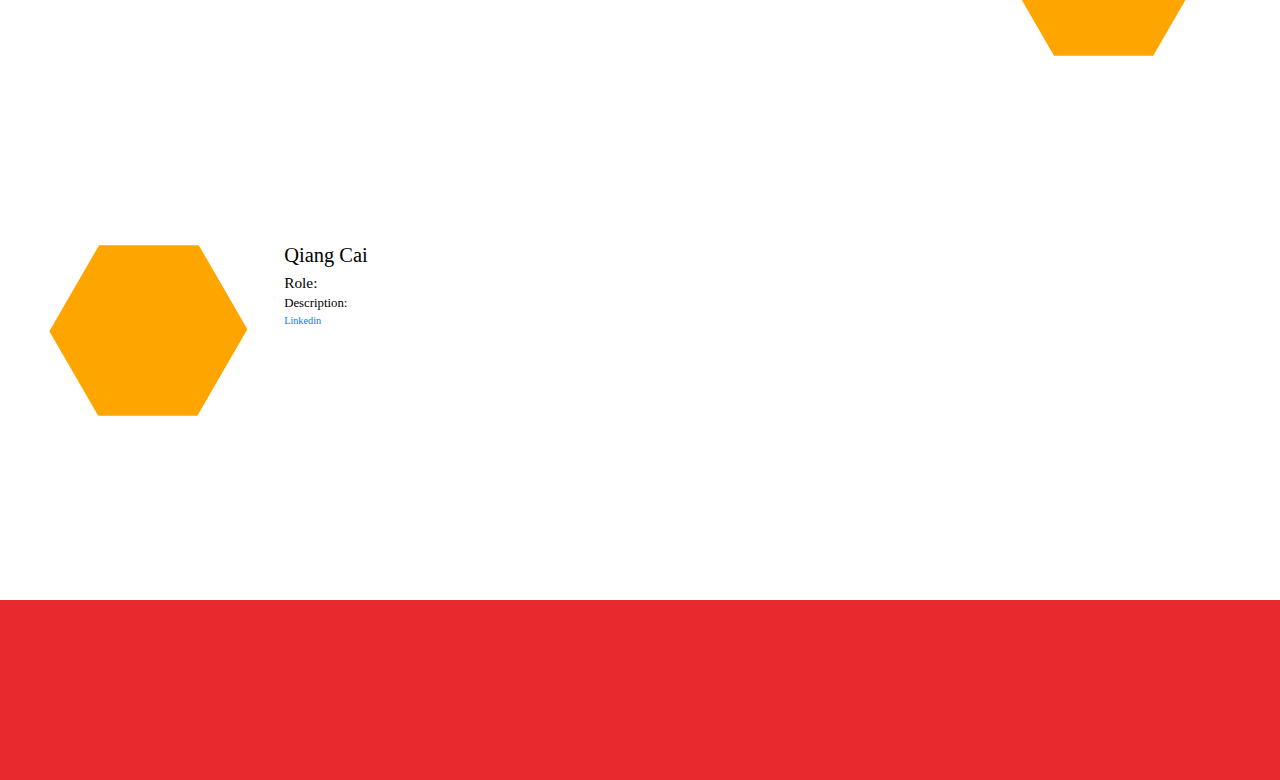
==== commit d4063375: "Merge branch 'main' of https://github.com/RoboNotts/website yippee" ====
--- a/index.html
+++ b/index.html
@@ -58,12 +58,19 @@
                 </div>
                 <div class="col-4"></div>
             </div>
-            <!-- </div><div class="circleDown">
-                <div class="triangleDown"></div>
-            </div>-->
         </div>
-        <div class="pastCompTitle">PAST COMPETITIONS</div>
-        <div class="comp1">HEART-MET: Healthcare Robotics Technologies Competition</div>
+        <div class="row h-10">
+            <div class="col-6">
+                <div class="pastCompTitle">PAST COMPETITIONS</div>
+            </div>
+            <div class="col-6"></div>
+        </div>
+        <div class="row h-10">
+            <div class="col-6">
+                <div class="comp1">HEART-MET: Healthcare Robotics Technologies Competition</div>
+            </div>
+            <div class="col-6"></div>
+        </div>
         <div class="date1">2nd - 5th October 2022</div>
         <iframe class="compOneVideo" width="560" height="315" src="https://www.youtube-nocookie.com/embed/TnBsz8OywyQ?si=8s7Wb-Wsb0ru98Dx" title="YouTube video player" frameborder="0" allow="accelerometer; autoplay; clipboard-write; encrypted-media; gyroscope; picture-in-picture; web-share" allowfullscreen></iframe>
         <div class="comp2">ICRA 2023 METRICS HEART-MET: Physically Assisstive Robot Challenge</div>
@@ -140,7 +147,7 @@
             <div class="adi-name">Ishan Gildersleeve</div>
             <div class="adi-role">Role: Driver Engineer for Robotics Systems</div>
             <div class="adi-description">Description:</div>
-            <div class="adi-contact">Contact: <a href ="">Linkedin</a></div>
+            <div class="adi-contact">Contact: evad2003@gmail.com, <a href ="">Linkedin</a></div>
         </div>
 
         <div class="qiang-bio">
--- a/index.css
+++ b/index.css
@@ -67,6 +67,10 @@
     height: 12.5%;
 }
 
+.h-10 {
+    height: 10%;
+}
+
 .title {
     font-family: var(--title-font), sans-serif;
     color: white;
@@ -75,8 +79,6 @@
     text-align:center;
     width: 100%;
     position: absolute;
-    /*left: 15%;*/
-    /*top: 20%;*/
 }
 
 .biggerTitle {
@@ -86,7 +88,6 @@
     font-size: 4.5vw;
     text-align:center;
     width: 50%;
-    position: absolute;
 }
 
 a.robocup-link:link {
@@ -140,27 +141,6 @@
     font-weight: 50;
     font-size: 1.1vw;
     text-align: center;
-}
-
-.triangleDown {
-    width: 0;
-    height: 0;
-    border-left: 30px solid transparent;
-    border-right: 30px solid transparent;
-    border-top: 50px solid var(--background-colour);
-    position: relative;
-    top: 30%;
-    left: 22%;
-}
-    
-.circleDown {
-    background-color: white;
-    height: 15vh;
-    width: 15vh;
-    border-radius: 50%;
-    position: absolute;
-    left: 46%;
-    top: 56%;
 }
 
 .square {
@@ -175,17 +155,13 @@
     font-weight: 120;
     font-size: 3vw;
     text-align:center;
-    position: absolute;
-    left: 4%;
-    top: 80%;
+    top: 5%;
 }
 
 .comp1 {
     font-family: var(--text-font);
     position: absolute;
     font-size: 1.5vw;
-    top: 100%;
-    left: 4%;
 }
 
 .date1 {
@@ -280,7 +256,7 @@
     position: relative;
     font-size: 1.6vw;
     top: 25%;
-    left: 35%;
+    left: 30%;
 }
 
 .adrian-role {
@@ -289,7 +265,7 @@
     position: relative;
     font-size: 1.2vw;
     top: 15%;
-    left: 35%;
+    left: 30%;
 }
 
 .adrian-description {
@@ -298,7 +274,7 @@
     position: relative;
     font-size: 1vw;
     top: 70%;
-    left: 35%;
+    left: 30%;
     width: 50%;
 }
 
@@ -308,7 +284,7 @@
     position: relative;
     font-size: 0.8vw;
     top: 70%;
-    left: 35%;
+    left: 30%;
 }
 
 .amber-bio {
@@ -360,7 +336,7 @@
     position: relative;
     font-size: 1.6vw;
     top: 35%;
-    right: 30%;
+    right: 25%;
 }
 
 .amber-role {
@@ -370,7 +346,7 @@
     position: relative;
     font-size: 1.2vw;
     top: 15%;
-    right: 30%;
+    right: 25%;
 }
 
 .amber-description {
@@ -380,7 +356,7 @@
     position: relative;
     font-size: 1vw;
     top: 80%;
-    left: 20%;
+    left: 25%;
     width: 50%;
 }
 
@@ -391,7 +367,7 @@
     position: relative;
     font-size: 0.8vw;
     top: 70%;
-    left: 64%;
+    left: 70%;
     width: 10%;
 }
 
@@ -411,7 +387,7 @@
 .daudi-bio {
     position: absolute;
     top: 320%;
-    width: 80%;
+    width: 74%;
 }
 
 .daudi-name {
@@ -420,7 +396,7 @@
     position: relative;
     font-size: 1.6vw;
     top: 35%;
-    left: 35%;
+    left: 30%;
 }
 
 .daudi-role {
@@ -429,7 +405,7 @@
     position: relative;
     font-size: 1.2vw;
     top: 15%;
-    left: 35%;
+    left: 30%;
 }
 
 .daudi-description {
@@ -438,7 +414,7 @@
     position: relative;
     font-size: 1vw;
     top: 70%;
-    left: 35%;
+    left: 30%;
     width: 50%;
 }
 
@@ -448,7 +424,7 @@
     position: relative;
     font-size: 0.8vw;
     top: 70%;
-    left: 35%;
+    left: 30%;
     width: 30%;
 }
 
@@ -480,7 +456,7 @@
     position: relative;
     font-size: 1.6vw;
     top: 30%;
-    right: 30%;
+    right: 25%;
  
 }
 
@@ -491,7 +467,7 @@
     position: relative;
     font-size: 1.2vw;
     top: 15%;
-    right: 30%;
+    right: 25%;
 
 }
 
@@ -501,7 +477,7 @@
     text-align:right;
     position: relative;
     top: 30%;
-    left: 20%;
+    left: 25%;
     font-size: 1vw;
     width: 50%;
 }
@@ -513,7 +489,7 @@
     position: relative;
     font-size: 0.8vw;
     top: 70%;
-    right: 30%;
+    right: 25%;
 }
 
 
@@ -532,7 +508,7 @@
 .ellis-bio {
     position: absolute;
     top: 400%;
-    width: 80%;
+    width: 74%;
 }
 
 .ellis-name {
@@ -541,7 +517,7 @@
     position: relative;
     font-size: 1.6vw;
     top: 35%;
-    left: 35%;
+    left: 30%;
 }
 
 .ellis-role {
@@ -550,7 +526,7 @@
     position: relative;
     font-size: 1.2vw;
     top: 15%;
-    left: 35%;
+    left: 30%;
 }
 
 .ellis-description {
@@ -559,7 +535,7 @@
     position: relative;
     font-size: 1vw;
     top: 70%;
-    left: 35%;
+    left: 30%;
     width: 50%;
 }
 
@@ -569,7 +545,7 @@
     position: relative;
     font-size: 0.8vw;
     top: 70%;
-    left: 35%;
+    left: 30%;
     width: 30%;
 }
 
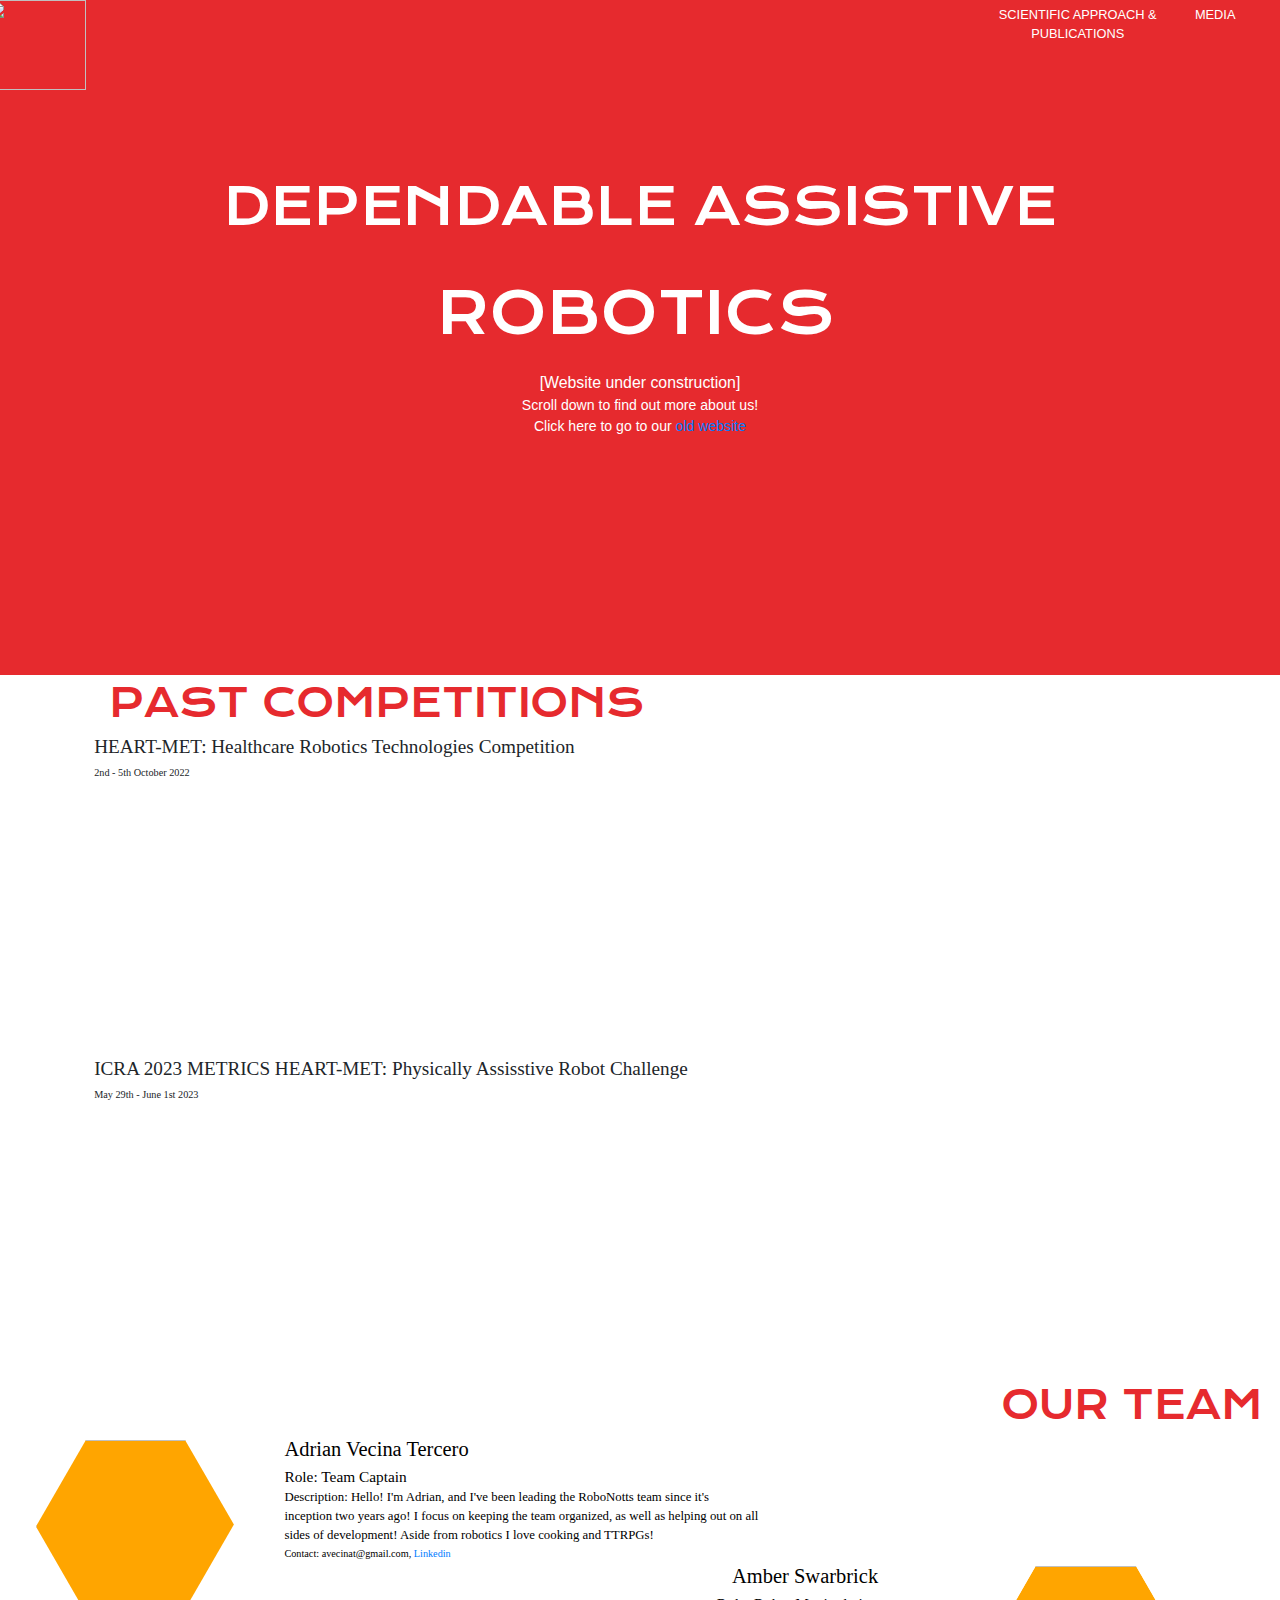
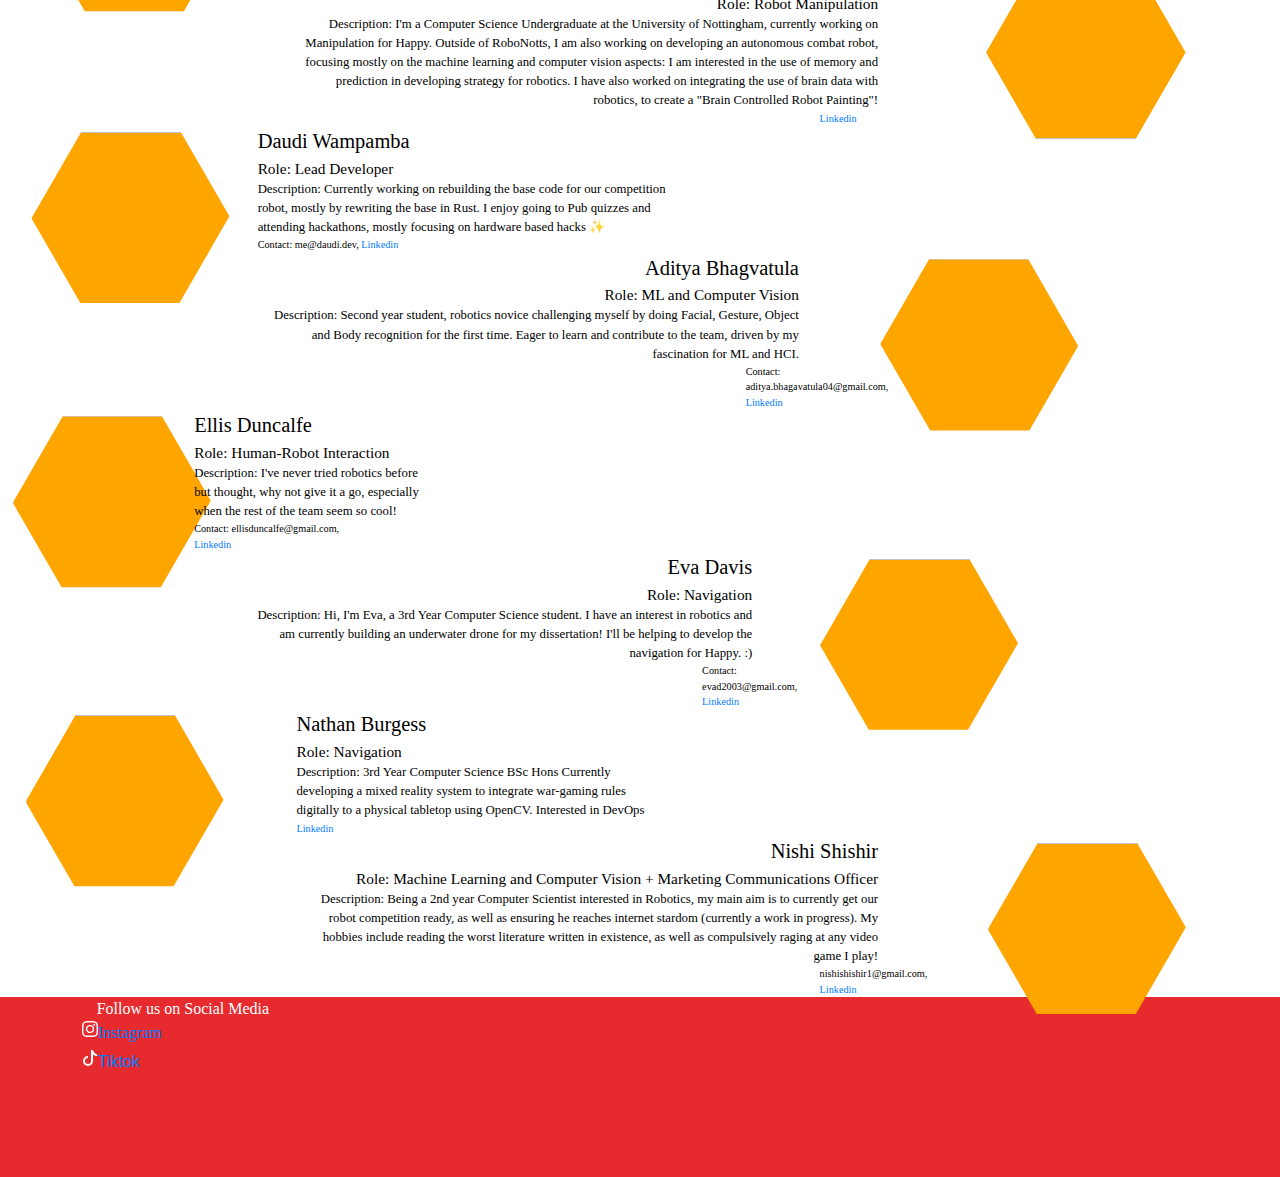
==== commit 69082e0d: "added viewport" ====
--- a/index.html
+++ b/index.html
@@ -1,6 +1,7 @@
 <!DOCTYPE html>
 <html>
     <head>
+        <meta name="viewport" content="width=device-width, initial-scale=1.0">
         <title> RoboNotts </title>
 
         <!-- Bootstrap CSS-->
@@ -24,13 +25,13 @@
                 </div>
             </div>
             <div class="row h-15">
-                <div class="col-2"></div>
-                <div class="col-8">
+                <div class="col-1"></div>
+                <div class="col-10">
                     <div class="title">DEPENDABLE ASSISTIVE</div>
                 </div>
-                <div class="col-2"></div>
-            </div>
-            <div class="row h-20">
+                <div class="col-1"></div>
+            </div>
+            <div class="row h-15">
                 <div class="col-4"></div>
                 <div class="col-4">
                     <div class="biggerTitle">ROBOTICS</div>
@@ -60,109 +61,197 @@
             </div>
         </div>
         <div class="row h-10">
+            <div class="col-1"></div>
             <div class="col-6">
                 <div class="pastCompTitle">PAST COMPETITIONS</div>
             </div>
             <div class="col-6"></div>
         </div>
-        <div class="row h-10">
+        <div class="row h-25">
+            <div class="col-1"></div>
             <div class="col-6">
-                <div class="comp1">HEART-MET: Healthcare Robotics Technologies Competition</div>
-            </div>
-            <div class="col-6"></div>
-        </div>
-        <div class="date1">2nd - 5th October 2022</div>
-        <iframe class="compOneVideo" width="560" height="315" src="https://www.youtube-nocookie.com/embed/TnBsz8OywyQ?si=8s7Wb-Wsb0ru98Dx" title="YouTube video player" frameborder="0" allow="accelerometer; autoplay; clipboard-write; encrypted-media; gyroscope; picture-in-picture; web-share" allowfullscreen></iframe>
-        <div class="comp2">ICRA 2023 METRICS HEART-MET: Physically Assisstive Robot Challenge</div>
-        <div class="date2">May 29th - June 1st 2023</div>
-        <iframe class="compTwoVideo" width="560" height="315" src="https://www.youtube-nocookie.com/embed/Jbh13Wwo-v4?si=20fs4PcFqmbUXao-" title="YouTube video player" frameborder="0" allow="accelerometer; autoplay; clipboard-write; encrypted-media; gyroscope; picture-in-picture; web-share" allowfullscreen></iframe>
-        <div class="ourTeamTitle">OUR TEAM</div>
-        <div class="adrian-bio">
-            <div class="hex"><div class="hex-adrian"><img src="/assets/adrian-bio-min.JPG"></div></div>
-            <div class="adrian-name">Adrian Vecina Tercero</div>
-            <div class="adrian-role">Role: Team Captain</div>
-            <div class="adrian-description">Description: Hello! I'm Adrian, and I've been leading the RoboNotts team since it's inception two years ago! 
-                I focus on keeping the team organized, as well as helping out on all sides of development! 
-                Aside from robotics I love cooking and TTRPGs! </div>
-            <div class="adrian-contact">Contact: avecinat@gmail.com, <a href ="https://www.linkedin.com/in/adrian-vecina-tercero-9a69a022b">Linkedin</a></div>
-        </div>
-        <div class="amber-bio">
-            <div class="hex1"><div class="hex-amber"><img src="/assets/amber-bio-min.JPG"> </div></div>
-            <div class="amber-name">Amber Swarbrick</div>
-            <div class="amber-role">Role: Robot Manipulation</div>
-            <div class="amber-description">Description: I'm a Computer Science Undergraduate at the University of Nottingham, 
-                currently working on Manipulation for Happy. Outside of RoboNotts, I am also working on developing an autonomous 
-                combat robot, focusing mostly on the machine learning and computer vision aspects: I am interested in the use 
-                of memory and prediction in developing strategy for robotics. I have also worked on integrating the use of brain 
-                data with robotics, to create a "Brain Controlled Robot Painting"!</div>
-            <div class="amber-contact"> <a href ="https://www.linkedin.com/in/amber-swarbrick-50b963172/">Linkedin</a></div></div>
-        </div>
-
-        <div class="daudi-bio">
-            <div class="hex"><div class="hex-daudi"><img src="/assets/daudi-bio-min.JPG"> </div></div>
-            <div class="daudi-name">Daudi Wampamba</div>
-            <div class="daudi-role">Role: Daudi</div>
-            <div class="daudi-description">Description: Daudi. Only member to (previously) blow up the robot.</div>
-            <div class="daudi-contact">Contact: me@daudi.dev, <a href ="https://www.linkedin.com/in/daudi-wampamba/">Linkedin</a></div>
-        </div>
-
-        <div class="adi-bio">
-            <div class="hex1"><div class="hex-adi"><img src="/assets/adi-bio-min.JPG"> </div></div>
-            <div class="adi-name">Aditya Bhagvatula</div>
-            <div class="adi-role">Role: ML and Computer Vision</div>
-            <div class="adi-description">Description: Second year student, robotics novice challenging myself by doing Facial, 
-                Gesture, Object and Body recognition for the first time. Eager to learn and contribute to the team, driven by my 
-                fascination for ML and HCI.</div>
-            <div class="adi-contact">Contact: aditya.bhagavatula04@gmail.com, <a href ="https://www.linkedin.com/in/aditya--bhagavatula/">Linkedin</a></div>
-        </div>
-
-        <div class="ellis-bio">
-            <div class="hex"><div class="hex-ellis"><img src="/assets/ellis-bio-min.JPG"> </div></div>
-            <div class="ellis-name">Ellis Duncalfe</div>
-            <div class="ellis-role">Role: Human-Robot Interaction</div>
-            <div class="ellis-description">Description: I've never tried robotics before but thought, why not give it a go, especially when the rest of the team seem so cool!</div>
-            <div class="ellis-contact">Contact: ellisduncalfe@gmail.com, <a href ="https://www.linkedin.com/in/ellis-d-031206172/">Linkedin</a></div>
-        </div>
-
-        <div class="eva-bio">
-            <div class="hex1"><div class="hex-eva"><img src="/assets/eva-bio-min.JPG"> </div></div>
-            <div class="adi-name">Eva Davis</div>
-            <div class="adi-role">Role: Navigation</div>
-            <div class="adi-description">Description: Hi, I'm Eva, a 3rd Year Computer Science student. I have an interest in robotics and am currently building an underwater drone for my dissertation! I'll be helping to develop the navigation for Happy. :)</div>
-            <div class="adi-contact">Contact: evad2003@gmail.com, <a href ="https://www.linkedin.com/in/eva-y-davis/">Linkedin</a></div>
-        </div>
-
-        <div class="nathan-bio">
-            <div class="hex"><div class="hex-nathan"><img src="/assets/nathan-bio-min.JPG"> </div></div>
-            <div class="adrian-name">Nathan Burgess</div>
-            <div class="adrian-role">Role: Navigation</div>
-            <div class="adrian-description">Description: 3rd Year Computer Science BSc Hons
-                Currently developing a mixed reality system to integrate war-gaming rules digitally to a physical tabletop using OpenCV.
-                Interested in DevOps</div>
-            <div class="adrian-contact"><a href ="https://www.linkedin.com/in/nathan-burgess-954a091b4/">Linkedin</a></div>
-        </div>
-
-        <div class="ishan-bio">
-            <div class="hex1"><div class="hex-ishan"><img src="/assets/ishan-bio-min.JPG"> </div></div>
-            <div class="adi-name">Ishan Gildersleeve</div>
-            <div class="adi-role">Role: Driver Engineer for Robotics Systems</div>
-            <div class="adi-description">Description:</div>
-            <div class="adi-contact">Contact: evad2003@gmail.com, <a href ="">Linkedin</a></div>
-        </div>
-
-        <div class="qiang-bio">
-            <div class="hex"><div class="hex-qiang"><img src="/assets/qiang-bio-min.JPG"> </div></div>
-            <div class="adrian-name">Qiang Cai</div>
-            <div class="adrian-role">Role: </div>
-            <div class="adrian-description">Description: </div>
-            <div class="adrian-contact"><a href ="">Linkedin</a></div>
-        </div>
-
-
-        
-
-        <div class="bottomSquare">
-
+                <div class="row h-10"><div class="comp1">HEART-MET: Healthcare Robotics Technologies Competition</div></div>
+                <div class="row h-10"><div class="date1">2nd - 5th October 2022</div></div>
+            </div>
+            <div class="col-5">                
+                <iframe class="compOneVideo" width="560" height="315" src="https://www.youtube-nocookie.com/embed/TnBsz8OywyQ?si=8s7Wb-Wsb0ru98Dx" title="YouTube video player" frameborder="0" allow="accelerometer; autoplay; clipboard-write; encrypted-media; gyroscope; picture-in-picture; web-share" allowfullscreen></iframe>
+            </div>        
+        </div>
+        <div class="row h-10">
+            <div class="col-1"></div>
+            <div class="col-6">
+                <div class="row h-10"><div class="comp2">ICRA 2023 METRICS HEART-MET: Physically Assisstive Robot Challenge</div></div>
+                <div class="row h-10"><div class="date2">May 29th - June 1st 2023</div></div>
+            </div>
+            <div class="col-5">
+                <iframe class="compTwoVideo" width="560" height="315" src="https://www.youtube-nocookie.com/embed/Jbh13Wwo-v4?si=20fs4PcFqmbUXao-" title="YouTube video player" frameborder="0" allow="accelerometer; autoplay; clipboard-write; encrypted-media; gyroscope; picture-in-picture; web-share" allowfullscreen></iframe>
+            </div>
+        </div>
+
+        <div class="row h-10"></div>
+        <div class="row h-10">
+            <div class="col-9"></div>
+            <div class="col-3"><div class="ourTeamTitle">OUR TEAM</div></div>
+        </div>
+
+        <div class="row h-10">
+            <div class="adrian-bio">
+                <div class="col-9">
+                    <div class="hex"><div class="hex-adrian"><img src="/assets/adrian-bio-min.JPG"></div></div>
+                    <div class="adrian-name">Adrian Vecina Tercero</div>
+                    <div class="adrian-role">Role: Team Captain</div>
+                    <div class="adrian-description">Description: Hello! I'm Adrian, and I've been leading the RoboNotts team since it's inception two years ago! 
+                        I focus on keeping the team organized, as well as helping out on all sides of development! 
+                        Aside from robotics I love cooking and TTRPGs! </div>
+                    <div class="adrian-contact">Contact: avecinat@gmail.com, <a href ="https://www.linkedin.com/in/adrian-vecina-tercero-9a69a022b">Linkedin</a></div>
+                </div>
+            </div>
+        </div>
+
+        <div class="row h-10">
+            <div class="amber-bio">
+                <div class="col-11">
+                    <div class="hex1"><div class="hex-amber"><img src="/assets/amber-bio-min.JPG"> </div></div>
+                    <div class="amber-name">Amber Swarbrick</div>
+                    <div class="amber-role">Role: Robot Manipulation</div>
+                    <div class="amber-description">Description: I'm a Computer Science Undergraduate at the University of Nottingham, 
+                        currently working on Manipulation for Happy. Outside of RoboNotts, I am also working on developing an autonomous 
+                        combat robot, focusing mostly on the machine learning and computer vision aspects: I am interested in the use 
+                        of memory and prediction in developing strategy for robotics. I have also worked on integrating the use of brain 
+                        data with robotics, to create a "Brain Controlled Robot Painting"!</div>
+                    <div class="amber-contact"> <a href ="https://www.linkedin.com/in/amber-swarbrick-50b963172/">Linkedin</a></div></div>
+                </div>
+            </div>
+        </div>
+
+        <div class="row h-10">
+            <div class="daudi-bio">
+                <div class="col-9">
+                    <div class="hex"><div class="hex-daudi"><img src="/assets/daudi-bio-min.JPG"></div></div>
+                    <div class="daudi-name">Daudi Wampamba</div>
+                    <div class="daudi-role">Role: Lead Developer</div>
+                    <div class="daudi-description">Description: Currently working on rebuilding the base code for our competition robot,
+                        mostly by rewriting the base in Rust. I enjoy going to Pub quizzes and attending hackathons, mostly focusing on
+                        hardware based hacks ✨
+                    </div>
+                    <div class="daudi-contact">Contact: me@daudi.dev, <a href ="https://www.linkedin.com/in/daudi-wampamba/">Linkedin</a></div>
+                </div> 
+            </div>
+        </div>
+
+        <div class="row h-10">
+            <div class="adi-bio">
+                <div class="col-11">
+                    <div class="hex1"><div class="hex-adi"><img src="/assets/adi-bio-min.JPG"> </div></div>
+                    <div class="adi-name">Aditya Bhagvatula</div>
+                    <div class="adi-role">Role: ML and Computer Vision</div>
+                    <div class="adi-description">Description: Second year student, robotics novice challenging myself by doing Facial, 
+                        Gesture, Object and Body recognition for the first time. Eager to learn and contribute to the team, driven by my 
+                        fascination for ML and HCI.</div>
+                    <div class="adi-contact">Contact: aditya.bhagavatula04@gmail.com, <a href ="https://www.linkedin.com/in/aditya--bhagavatula/">Linkedin</a></div>
+                </div>
+            </div>
+        </div>
+        
+        <div class="row h-10">
+            <div class="ellis-bio">
+                <div class="col-9">
+                    <div class="hex"><div class="hex-ellis"><img src="/assets/ellis-bio-min.JPG"> </div></div>
+                    <div class="ellis-name">Ellis Duncalfe</div>
+                    <div class="ellis-role">Role: Human-Robot Interaction</div>
+                    <div class="ellis-description">Description: I've never tried robotics before but thought, why not give it a go, especially when the rest of the team seem so cool!</div>
+                    <div class="ellis-contact">Contact: ellisduncalfe@gmail.com, <a href ="https://www.linkedin.com/in/ellis-d-031206172/">Linkedin</a></div>
+                </div>
+            </div>
+        </div>
+
+        <div class="row h-10">
+            <div class="eva-bio">
+                <div class="col-11">
+                    <div class="hex1"><div class="hex-eva"><img src="/assets/eva-bio-min.JPG"> </div></div>
+                    <div class="adi-name">Eva Davis</div>
+                    <div class="adi-role">Role: Navigation</div>
+                    <div class="adi-description">Description: Hi, I'm Eva, a 3rd Year Computer Science student. I have an interest in robotics and am currently building an underwater drone for my dissertation! I'll be helping to develop the navigation for Happy. :)</div>
+                    <div class="adi-contact">Contact: evad2003@gmail.com, <a href ="https://www.linkedin.com/in/eva-y-davis/">Linkedin</a></div>  
+                </div>
+            </div>
+        </div>
+
+        <div class="row h-10">
+            <div class="nathan-bio">
+                <div class="col-9">
+                    <div class="hex"><div class="hex-nathan"><img src="/assets/nathan-bio-min.JPG"> </div></div>
+                    <div class="nathan-name">Nathan Burgess</div>
+                    <div class="nathan-role">Role: Navigation</div>
+                    <div class="nathan-description">Description: 3rd Year Computer Science BSc Hons
+                        Currently developing a mixed reality system to integrate war-gaming rules digitally to a physical tabletop using OpenCV.
+                        Interested in DevOps</div>
+                    <div class="nathan-contact"><a href ="https://www.linkedin.com/in/nathan-burgess-954a091b4/">Linkedin</a></div>
+                </div>
+            </div>
+        </div>
+
+        <!--<div class="row h-10">
+            <div class="ishan-bio">
+                <div class="col-11">
+                    <div class="hex1"><div class="hex-ishan"><img src="/assets/ishan-bio-min.JPG"> </div></div>
+                    <div class="ishan-name">Ishan Gildersleeve</div>
+                    <div class="ishan-role">Role: Driver Engineer for Robotics Systems</div>
+                    <div class="ishan-description">Description: Driver engineer for robotics.</div>
+                    <div class="ishan-contact">Contact: ishman@gmail.com, <a href ="www.linkedin.com/in/Ishan-Gildersleeve/">Linkedin</a></div>
+                </div>
+            </div>
+        </div>-->
+        
+        <!--<div class="row h-10">
+            <div class="qiang-bio">
+                <div class="col-9">
+                    <div class="hex"><div class="hex-qiang"><img src="/assets/qiang-bio-min.JPG"> </div></div>
+                    <div class="qiang-name">Qiang Cai</div>
+                    <div class="qiang-role">Role: </div>
+                    <div class="qiang-description">Description: </div>
+                    <div class="qiang-contact"><a href ="">Linkedin</a></div>
+                </div>
+            </div>
+        </div>-->
+        
+        <div class="row h-10">
+            <div class="nishi-bio">
+                <div class="col-11">
+                    <div class="hex1"><div class="hex-nishi"><img src="/assets/nishi-bio-min.JPG"></div></div>
+                    <div class="nishi-name">Nishi Shishir</div>
+                    <div class="nishi-role">Role: Machine Learning and Computer Vision + Marketing Communications Officer</div>
+                    <div class="nishi-description">Description: Being a 2nd year Computer Scientist interested in Robotics, my main aim is to currently get our
+                        robot competition ready, as well as ensuring he reaches internet stardom (currently a work in progress). My hobbies include reading the
+                        worst literature written in existence, as well as compulsively raging at any video game I play!
+                    </div>
+                    <div class="nishi-contact">nishishishir1@gmail.com, <a href="www.linkedin.com/in/nishi-shishir">Linkedin</a></div>
+                </div>
+            </div>
+        </div>
+
+        
+        <div class="row h-25">
+            <div class="bottomSquare">
+                <div class="row h-20">
+                    <div class="col-1"></div>
+                    <div class="col-3">
+                        <div class="followOn">Follow us on Social Media</div>
+                        <div class="row h-40">
+                            <svg xmlns="http://www.w3.org/2000/svg" width="16" height="16" fill="white" class="bi bi-instagram" viewBox="0 0 16 16">
+                                <path d="M8 0C5.829 0 5.556.01 4.703.048 3.85.088 3.269.222 2.76.42a3.9 3.9 0 0 0-1.417.923A3.9 3.9 0 0 0 .42 2.76C.222 3.268.087 3.85.048 4.7.01 5.555 0 5.827 0 8.001c0 2.172.01 2.444.048 3.297.04.852.174 1.433.372 1.942.205.526.478.972.923 1.417.444.445.89.719 1.416.923.51.198 1.09.333 1.942.372C5.555 15.99 5.827 16 8 16s2.444-.01 3.298-.048c.851-.04 1.434-.174 1.943-.372a3.9 3.9 0 0 0 1.416-.923c.445-.445.718-.891.923-1.417.197-.509.332-1.09.372-1.942C15.99 10.445 16 10.173 16 8s-.01-2.445-.048-3.299c-.04-.851-.175-1.433-.372-1.941a3.9 3.9 0 0 0-.923-1.417A3.9 3.9 0 0 0 13.24.42c-.51-.198-1.092-.333-1.943-.372C10.443.01 10.172 0 7.998 0zm-.717 1.442h.718c2.136 0 2.389.007 3.232.046.78.035 1.204.166 1.486.275.373.145.64.319.92.599s.453.546.598.92c.11.281.24.705.275 1.485.039.843.047 1.096.047 3.231s-.008 2.389-.047 3.232c-.035.78-.166 1.203-.275 1.485a2.5 2.5 0 0 1-.599.919c-.28.28-.546.453-.92.598-.28.11-.704.24-1.485.276-.843.038-1.096.047-3.232.047s-2.39-.009-3.233-.047c-.78-.036-1.203-.166-1.485-.276a2.5 2.5 0 0 1-.92-.598 2.5 2.5 0 0 1-.6-.92c-.109-.281-.24-.705-.275-1.485-.038-.843-.046-1.096-.046-3.233s.008-2.388.046-3.231c.036-.78.166-1.204.276-1.486.145-.373.319-.64.599-.92s.546-.453.92-.598c.282-.11.705-.24 1.485-.276.738-.034 1.024-.044 2.515-.045zm4.988 1.328a.96.96 0 1 0 0 1.92.96.96 0 0 0 0-1.92m-4.27 1.122a4.109 4.109 0 1 0 0 8.217 4.109 4.109 0 0 0 0-8.217m0 1.441a2.667 2.667 0 1 1 0 5.334 2.667 2.667 0 0 1 0-5.334"/>
+                            </svg>
+                            <div class="instagram"><a href="https://www.instagram.com/happy_therobot/">Instagram</a></div>
+                        </div>
+                        <div class="row h-10">
+                          <svg xmlns="http://www.w3.org/2000/svg" width="16" height="16" fill="white" class="bi bi-tiktok" viewBox="0 0 16 16">
+                            <path d="M9 0h1.98c.144.715.54 1.617 1.235 2.512C12.895 3.389 13.797 4 15 4v2c-1.753 0-3.07-.814-4-1.829V11a5 5 0 1 1-5-5v2a3 3 0 1 0 3 3z"/>
+                          </svg>
+                          <div class="tiktok"><a href="https://www.tiktok.com/@happy_therobot?lang=en">Tiktok</a></div>
+                        </div>
+                    </div>
+                </div>
+            </div>
         </div>
     </body>
 </html>
--- a/index.css
+++ b/index.css
@@ -10,7 +10,12 @@
     position: absolute;
     left: 1%;
 }
-html,  body {
+
+html {
+    overflow-x: hidden;
+}
+
+body {
     overflow-x: hidden;
 }
 
@@ -55,6 +60,14 @@
     border-color: transparent ;
 }
 
+.h-40 {
+    height: 40%;
+}
+
+.h-30 {
+    height: 30%;
+}
+
 .h-20 {
     height: 20%;
 }
@@ -78,7 +91,6 @@
     font-size: 4vw;
     text-align:center;
     width: 100%;
-    position: absolute;
 }
 
 .biggerTitle {
@@ -154,50 +166,28 @@
     color: var(--background-colour);
     font-weight: 120;
     font-size: 3vw;
-    text-align:center;
-    top: 5%;
 }
 
 .comp1 {
     font-family: var(--text-font);
-    position: absolute;
+    text-align: left;
     font-size: 1.5vw;
 }
 
 .date1 {
     font-family: var(--text-font);
-    position: absolute;
-    top: 105%;
-    left: 4%;
-    font-size: 0.8vw;
-}
-
-.compOneVideo {
-    position: absolute;
-    top: 110%;
-    left: 4%;
+    text-align: left;
+    font-size: 0.8vw;
 }
 
 .comp2 {
     font-family: var(--text-font);
-    position: absolute;
-    top: 160%;
-    left: 4%;
     font-size: 1.5vw;
 }
 
 .date2 {
     font-family: var(--text-font);
-    position: absolute;
-    top: 165%;
-    left: 4.1%;
-    font-size: 0.8vw;
-}
-
-.compTwoVideo { 
-    position: absolute;
-    top: 170%;
-    left: 4%;
+    font-size: 0.8vw;
 }
 
 .ourTeamTitle {
@@ -206,15 +196,6 @@
     font-weight: 120;
     font-size: 3vw;
     text-align:center;
-    position: absolute;
-    top: 220%;
-    left: 75%;
-}
-
-.adrian-bio {
-    position: absolute;
-    top: 240%;
-    width: 74%;
 }
 
 .hex {
@@ -287,13 +268,6 @@
     left: 30%;
 }
 
-.amber-bio {
-    position: absolute;
-    top: 280%;
-    left:20%;
-    width: 74%;
-}
-
 .hex1 {
     display: block;
     margin: 0 auto;
@@ -317,6 +291,56 @@
 }
 
 .hex-amber {
+    background-color: orange; 
+    width: 200px; 
+    height: 173.2px;
+    -webkit-clip-path: polygon(0% 50%, 25% 0%, 75% 0%, 100% 50%, 75% 100%, 25% 100%);
+    -moz-clip-path: polygon(0% 50%, 25% 0%, 75% 0%, 100% 50%, 75% 100%, 25% 100%);
+}
+
+.amber-name {
+    font-family: var(--text-font);
+    color: black;
+    text-align: right;
+    position: relative;
+    font-size: 1.6vw;
+    top: 35%;
+    right: 25%;
+}
+
+.amber-role {
+    font-family: var(--text-font);
+    color: black;
+    text-align: right;
+    position: relative;
+    font-size: 1.2vw;
+    top: 15%;
+    right: 25%;
+}
+
+.amber-description {
+    font-family: var(--text-font);
+    text-align: right;
+    color: black;
+    position: relative;
+    font-size: 1vw;
+    top: 80%;
+    left: 25%;
+    width: 50%;
+}
+
+.amber-contact {
+    font-family: var(--text-font);
+    color: black;
+    text-align: left;
+    position: relative;
+    font-size: 0.8vw;
+    top: 70%;
+    left: 70%;
+    width: 10%;
+}
+
+.hex-daudi{
     position: absolute;
     background-color: orange; 
     top: 2px; 
@@ -327,29 +351,76 @@
     -moz-clip-path: polygon(0% 50%, 25% 0%, 75% 0%, 100% 50%, 75% 100%, 25% 100%);
 }
 
-
-
-.amber-name {
-    font-family: var(--text-font);
-    color: black;
-    text-align: right;
-    position: relative;
-    font-size: 1.6vw;
-    top: 35%;
-    right: 25%;
-}
-
-.amber-role {
-    font-family: var(--text-font);
-    color: black;
-    text-align: right;
-    position: relative;
-    font-size: 1.2vw;
-    top: 15%;
-    right: 25%;
-}
-
-.amber-description {
+.daudi-name {
+    font-family: var(--text-font);
+    color: black;
+    position: relative;
+    font-size: 1.6vw;
+    top: 25%;
+    left: 30%;
+}
+
+.daudi-role {
+    font-family: var(--text-font);
+    color: black;
+    position: relative;
+    font-size: 1.2vw;
+    top: 15%;
+    left: 30%;
+}
+
+.daudi-description {
+    font-family: var(--text-font);
+    color: black;
+    position: relative;
+    font-size: 1vw;
+    top: 70%;
+    left: 30%;
+    width: 50%;
+}
+
+.daudi-contact {
+    font-family: var(--text-font);
+    color: black;
+    position: relative;
+    font-size: 0.8vw;
+    top: 70%;
+    left: 30%;
+    width: 30%;
+}
+
+.hex-adi {
+    background-color: orange; 
+    position: absolute;
+    top: 2px;
+    right: 2px;
+    width: 200px; 
+    height: 173.2px;
+    -webkit-clip-path: polygon(0% 50%, 25% 0%, 75% 0%, 100% 50%, 75% 100%, 25% 100%);
+    -moz-clip-path: polygon(0% 50%, 25% 0%, 75% 0%, 100% 50%, 75% 100%, 25% 100%);
+}   
+
+.adi-name {
+    font-family: var(--text-font);
+    color: black;
+    text-align: right;
+    position: relative;
+    font-size: 1.6vw;
+    top: 30%;
+    right: 25%;
+}
+
+.adi-role {
+    font-family: var(--text-font);
+    color: black;
+    text-align: right;
+    position: relative;
+    font-size: 1.2vw;
+    top: 15%;
+    right: 25%;
+}
+
+.adi-description {
     font-family: var(--text-font);
     text-align: right;
     color: black;
@@ -360,7 +431,7 @@
     width: 50%;
 }
 
-.amber-contact {
+.adi-contact {
     font-family: var(--text-font);
     color: black;
     text-align: left;
@@ -371,8 +442,7 @@
     width: 10%;
 }
 
-
-.hex-daudi{
+.hex-ellis{
     position: absolute;
     background-color: orange; 
     top: 2px; 
@@ -383,73 +453,56 @@
     -moz-clip-path: polygon(0% 50%, 25% 0%, 75% 0%, 100% 50%, 75% 100%, 25% 100%);
 }
 
-
-.daudi-bio {
-    position: absolute;
-    top: 320%;
-    width: 74%;
-}
-
-.daudi-name {
+.ellis-name {
     font-family: var(--text-font);
     color: black;
     position: relative;
     font-size: 1.6vw;
     top: 35%;
-    left: 30%;
-}
-
-.daudi-role {
-    font-family: var(--text-font);
-    color: black;
-    position: relative;
-    font-size: 1.2vw;
-    top: 15%;
-    left: 30%;
-}
-
-.daudi-description {
-    font-family: var(--text-font);
-    color: black;
-    position: relative;
-    font-size: 1vw;
-    top: 70%;
-    left: 30%;
-    width: 50%;
-}
-
-.daudi-contact {
-    font-family: var(--text-font);
-    color: black;
-    position: relative;
-    font-size: 0.8vw;
-    top: 70%;
-    left: 30%;
+    left: 40%;
+}
+
+.ellis-role {
+    font-family: var(--text-font);
+    color: black;
+    position: relative;
+    font-size: 1.2vw;
+    top: 15%;
+    left: 40%;
+}
+
+.ellis-description {
+    font-family: var(--text-font);
+    color: black;
+    position: relative;
+    font-size: 1vw;
+    top: 70%;
+    left: 40%;
+    width: 50%;
+}
+
+.ellis-contact {
+    font-family: var(--text-font);
+    color: black;
+    position: relative;
+    font-size: 0.8vw;
+    top: 70%;
+    left: 40%;
     width: 30%;
 }
 
-
-.hex-adi {
+.hex-eva {
     position: absolute;
     background-color: orange; 
     top: 2px; 
     left: 2px; 
     width: 200px; 
-    height:173.2px;
-    -webkit-clip-path: polygon(0% 50%, 25% 0%, 75% 0%, 100% 50%, 75% 100%, 25% 100%);
-    -moz-clip-path: polygon(0% 50%, 25% 0%, 75% 0%, 100% 50%, 75% 100%, 25% 100%);
-}
-
-.adi-bio {
-        position: absolute;
-        top: 360%;
-        left:20%;
-        width: 74%;
-    
-    
-}
-
-.adi-name {
+    height: 173.2px;
+    -webkit-clip-path: polygon(0% 50%, 25% 0%, 75% 0%, 100% 50%, 75% 100%, 25% 100%);
+    -moz-clip-path: polygon(0% 50%, 25% 0%, 75% 0%, 100% 50%, 75% 100%, 25% 100%);
+}
+
+.eva-name {
     font-family: var(--text-font);
     color: black;
     text-align: right;
@@ -457,43 +510,41 @@
     font-size: 1.6vw;
     top: 30%;
     right: 25%;
- 
-}
-
-.adi-role {
-    font-family: var(--text-font);
-    color: black;
-    text-align: right;
-    position: relative;
-    font-size: 1.2vw;
-    top: 15%;
-    right: 25%;
-
-}
-
-.adi-description {
-    font-family: var(--text-font);
-    color: black;
-    text-align:right;
-    position: relative;
-    top: 30%;
+}
+
+.eva-role {
+    font-family: var(--text-font);
+    color: black;
+    text-align: right;
+    position: relative;
+    font-size: 1.2vw;
+    top: 15%;
+    right: 25%;
+}
+
+.eva-description {
+    font-family: var(--text-font);
+    text-align: right;
+    color: black;
+    position: relative;
+    font-size: 1vw;
+    top: 80%;
     left: 25%;
-    font-size: 1vw;
-    width: 50%;
-}
-
-.adi-contact {
-    font-family: var(--text-font);
-    color: black;
-    text-align: right;
-    position: relative;
-    font-size: 0.8vw;
-    top: 70%;
-    right: 25%;
-}
-
-
-.hex-ellis{
+    width: 50%;
+}
+
+.eva-contact {
+    font-family: var(--text-font);
+    color: black;
+    text-align: left;
+    position: relative;
+    font-size: 0.8vw;
+    top: 70%;
+    left: 70%;
+    width: 10%;
+}
+
+.hex-nathan{
     position: absolute;
     background-color: orange; 
     top: 2px; 
@@ -504,134 +555,210 @@
     -moz-clip-path: polygon(0% 50%, 25% 0%, 75% 0%, 100% 50%, 75% 100%, 25% 100%);
 }
 
-
-.ellis-bio {
-    position: absolute;
-    top: 400%;
-    width: 74%;
-}
-
-.ellis-name {
+.nathan-name {
     font-family: var(--text-font);
     color: black;
     position: relative;
     font-size: 1.6vw;
     top: 35%;
-    left: 30%;
-}
-
-.ellis-role {
-    font-family: var(--text-font);
-    color: black;
-    position: relative;
-    font-size: 1.2vw;
-    top: 15%;
-    left: 30%;
-}
-
-.ellis-description {
-    font-family: var(--text-font);
-    color: black;
-    position: relative;
-    font-size: 1vw;
-    top: 70%;
-    left: 30%;
-    width: 50%;
-}
-
-.ellis-contact {
-    font-family: var(--text-font);
-    color: black;
-    position: relative;
-    font-size: 0.8vw;
-    top: 70%;
-    left: 30%;
+    left: 40%;
+}
+
+.nathan-role {
+    font-family: var(--text-font);
+    color: black;
+    position: relative;
+    font-size: 1.2vw;
+    top: 15%;
+    left: 40%;
+}
+
+.nathan-description {
+    font-family: var(--text-font);
+    color: black;
+    position: relative;
+    font-size: 1vw;
+    top: 70%;
+    left: 40%;
+    width: 50%;
+}
+
+.nathan-contact {
+    font-family: var(--text-font);
+    color: black;
+    position: relative;
+    font-size: 0.8vw;
+    top: 70%;
+    left: 40%;
     width: 30%;
 }
 
+.hex-ishan {
+    background-color: orange; 
+    width: 200px; 
+    height: 173.2px;
+    -webkit-clip-path: polygon(0% 50%, 25% 0%, 75% 0%, 100% 50%, 75% 100%, 25% 100%);
+    -moz-clip-path: polygon(0% 50%, 25% 0%, 75% 0%, 100% 50%, 75% 100%, 25% 100%);
+}
+
+.ishan-name {
+    font-family: var(--text-font);
+    color: black;
+    text-align: right;
+    position: relative;
+    font-size: 1.6vw;
+    top: 30%;
+    right: 25%;
+}
+
+.ishan-role {
+    font-family: var(--text-font);
+    color: black;
+    text-align: right;
+    position: relative;
+    font-size: 1.2vw;
+    top: 15%;
+    right: 25%;
+}
+
+.ishan-description {
+    font-family: var(--text-font);
+    text-align: right;
+    color: black;
+    position: relative;
+    font-size: 1vw;
+    top: 80%;
+    left: 25%;
+    width: 50%;
+}
+
+.ishan-contact {
+    font-family: var(--text-font);
+    color: black;
+    text-align: left;
+    position: relative;
+    font-size: 0.8vw;
+    top: 70%;
+    left: 70%;
+    width: 10%;
+}
+
+.hex-qiang {
+    position: absolute;
+    background-color: orange; 
+    top: 2px; 
+    left: 2px; 
+    width: 200px; 
+    height: 173.2px;
+    -webkit-clip-path: polygon(0% 50%, 25% 0%, 75% 0%, 100% 50%, 75% 100%, 25% 100%);
+    -moz-clip-path: polygon(0% 50%, 25% 0%, 75% 0%, 100% 50%, 75% 100%, 25% 100%);
+}
+
+.qiang-name {
+    font-family: var(--text-font);
+    color: black;
+    position: relative;
+    font-size: 1.6vw;
+    top: 35%;
+    left: 40%;
+}
+
+.qiang-role {
+    font-family: var(--text-font);
+    color: black;
+    position: relative;
+    font-size: 1.2vw;
+    top: 15%;
+    left: 40%;
+}
+
+.qiang-description {
+    font-family: var(--text-font);
+    color: black;
+    position: relative;
+    font-size: 1vw;
+    top: 70%;
+    left: 40%;
+    width: 50%;
+}
+
+.qiang-contact {
+    font-family: var(--text-font);
+    color: black;
+    position: relative;
+    font-size: 0.8vw;
+    top: 70%;
+    left: 40%;
+    width: 30%;
+}
+
+.hex-nishi{
+    position: absolute;
+    background-color: orange; 
+    top: 2px; 
+    left: 2px; 
+    width: 200px; 
+    height: 173.2px;
+    -webkit-clip-path: polygon(0% 50%, 25% 0%, 75% 0%, 100% 50%, 75% 100%, 25% 100%);
+    -moz-clip-path: polygon(0% 50%, 25% 0%, 75% 0%, 100% 50%, 75% 100%, 25% 100%);
+}
+
+.nishi-name {
+    font-family: var(--text-font);
+    color: black;
+    text-align: right;
+    position: relative;
+    font-size: 1.6vw;
+    top: 30%;
+    right: 25%;
+}
+
+.nishi-role {
+    font-family: var(--text-font);
+    color: black;
+    text-align: right;
+    position: relative;
+    font-size: 1.2vw;
+    top: 15%;
+    right: 25%;
+}
+
+.nishi-description {
+    font-family: var(--text-font);
+    text-align: right;
+    color: black;
+    position: relative;
+    font-size: 1vw;
+    top: 80%;
+    left: 25%;
+    width: 50%;
+}
+
+.nishi-contact {
+    font-family: var(--text-font);
+    color: black;
+    text-align: left;
+    position: relative;
+    font-size: 0.8vw;
+    top: 70%;
+    left: 70%;
+    width: 10%;
+}
 
 .bottomSquare {
     background-color: var(--background-colour);
-    position: absolute;
-    top: 600%;
     height: 20vh;
     width: 100%;
 }
 
-.eva-bio {
-    position: absolute;
-    top: 440%;
-    left:20%;
-    width: 74%;
-}
-
-
-
-.hex-eva {
-    position: absolute;
-    background-color: orange; 
-    top: 2px; 
-    left: 2px; 
-    width: 200px; 
-    height: 173.2px;
-    -webkit-clip-path: polygon(0% 50%, 25% 0%, 75% 0%, 100% 50%, 75% 100%, 25% 100%);
-    -moz-clip-path: polygon(0% 50%, 25% 0%, 75% 0%, 100% 50%, 75% 100%, 25% 100%);
-}
-
-
-
-
-.hex-nathan{
-    position: absolute;
-    background-color: orange; 
-    top: 2px; 
-    left: 2px; 
-    width: 200px; 
-    height: 173.2px;
-    -webkit-clip-path: polygon(0% 50%, 25% 0%, 75% 0%, 100% 50%, 75% 100%, 25% 100%);
-    -moz-clip-path: polygon(0% 50%, 25% 0%, 75% 0%, 100% 50%, 75% 100%, 25% 100%);
-}
-
-
-.nathan-bio {
-    position: absolute;
-    top:480%;
-    width: 80%;
-}
-
-.ishan-bio {
-    position: absolute;
-    top: 520%;
-    left:20%;
-    width: 74%;
-}
-
-.hex-ishan {
-    position: absolute;
-    background-color: orange; 
-    top: 2px; 
-    left: 2px; 
-    width: 200px; 
-    height: 173.2px;
-    -webkit-clip-path: polygon(0% 50%, 25% 0%, 75% 0%, 100% 50%, 75% 100%, 25% 100%);
-    -moz-clip-path: polygon(0% 50%, 25% 0%, 75% 0%, 100% 50%, 75% 100%, 25% 100%);
-}
-
-.qiang-bio {
-    position: absolute;
-    top: 560%;
-    width: 74%;
-}
-
-
-
-.hex-qiang {
-    position: absolute;
-    background-color: orange; 
-    top: 2px; 
-    left: 2px; 
-    width: 200px; 
-    height: 173.2px;
-    -webkit-clip-path: polygon(0% 50%, 25% 0%, 75% 0%, 100% 50%, 75% 100%, 25% 100%);
-    -moz-clip-path: polygon(0% 50%, 25% 0%, 75% 0%, 100% 50%, 75% 100%, 25% 100%);
+.followOn {
+    font-family: var(--text-font);
+    color: white;
+    text-align: left;
+    left: 5px;
+}
+
+.instagram {
+    font-family: var(--text-font);
+    color: white;
 }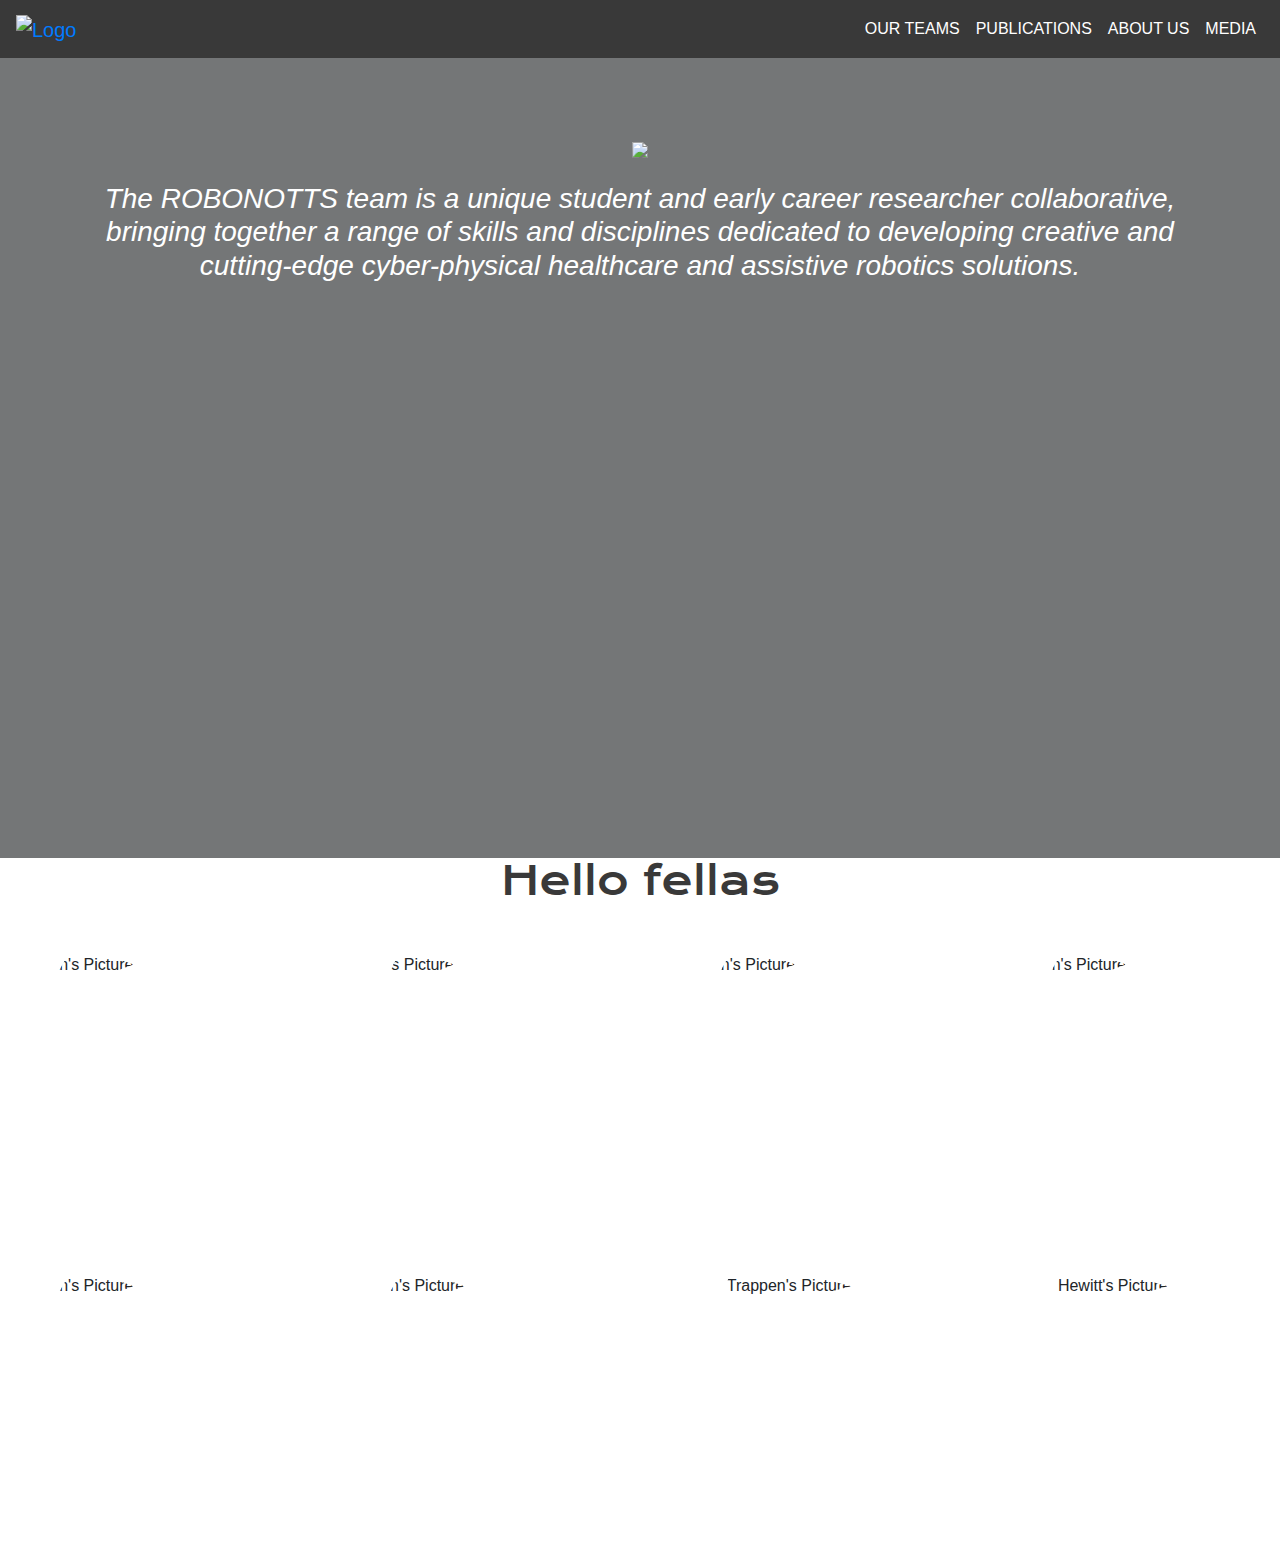
==== commit 7dbd5676: "Had issues with text in hexagon form, so now they become squares when hovered over" ====
--- a/index.html
+++ b/index.html
@@ -11,19 +11,161 @@
         <link rel="stylesheet" href="index.css">
     </head>
     <body>
-        <div class="square">
-            <div class="row h-25">
-                <div class="col-1">
-                    <a class="logo" href="index.html"><img src="/assets/logo-white-outline.png" width="100" height="90"></a>
-                </div>
-                <div class="col-8"></div>
-                <div class="col-2">
-                    <a href="scientificPublications.html"><button class="scientificLink">SCIENTIFIC APPROACH & PUBLICATIONS</button></a>
-                </div>
-                <div class="col-1">
-                    <a href="media.html"> <button class="mediaLink">MEDIA</button> </a>
-                </div>
-            </div>
+
+        <!--Creating the navigation bar-->
+        <nav class="navbar navbar-expand-lg">
+            <a class="navbar-brand" href="index.html">
+                <img src="assets/LogoAssets/RN-Log.png" width="100" height="90" alt="Logo">
+            </a>
+            <div class="collapse navbar-collapse" id="navbarNav">
+                <ul class="navbar-nav ml-auto">
+
+                    <!--Links are incorrect, update later as they are acting as placeholders-->
+                    <li class="nav-item">
+                        <a class="nav-link" href="scientificPublications.html">
+                            OUR TEAMS
+                        </a>
+                    </li>
+
+                    <li class="nav-item">
+                        <a class="nav-link" href="scientificPublications.html">
+                            PUBLICATIONS
+                        </a>
+                    </li>
+
+                    <li class="nav-item">
+                        <a class="nav-link" href="media.html">
+                            ABOUT US
+                        </a>
+                    </li>
+
+                    <li class="nav-item">
+                        <a class="nav-link" href="media.html">
+                            MEDIA
+                        </a>
+                    </li>
+
+                </ul>
+            </div>
+        </nav>
+        
+
+    <!--Creating the 'jumbotron'/title card-->
+
+    <div class="jumbotron  jumbotron-fluid">
+        <div class="container">
+            <img src="assets/LogoAssets/RN-Log.png">
+            <h3 class="jumbotron-text"><em>The ROBONOTTS team is a unique student and early career researcher collaborative,
+                 bringing together a range of skills and disciplines dedicated to developing creative 
+                 and cutting-edge cyber-physical healthcare and assistive robotics solutions.</em></h3>
+
+        </div>
+    </div>
+
+
+    <H1 class="ourTeamTitle">Hello fellas</H1>
+        
+    <div class="meet-team-container my-5">
+        <div class="row justify-content-center profile-row">
+            <!-- Profile Cards -->
+            <div class="col-4 col-sm-2 profile-hex">
+                <div class="hexagon">
+                    <img src="assets/adrian-bio-min.JPG" class="hex-img" alt="Adrian's Picture">
+                    <div class="profile-info">
+                        <h5 class="profile-name">Adrian Vecina Tercero</h5>
+                        <p class="profile-role">Role: Team Overseer</p>
+                        <p class="profile-bio">Hello! I'm Adrian, and I've been leading the RoboNotts team since its inception two years ago...</p>
+                    </div>
+                </div>
+            </div>
+
+            <div class="col-4 col-sm-2 profile-hex">
+                <div class="hexagon">
+                    <img src="assets/nishi-bio-min.JPG" class="hex-img" alt="Nishi's Picture">
+                    <div class="profile-info">
+                        <h5 class="profile-name">Nishi Shishir</h5>
+                        <p class="profile-role">Role: RoboNotts Lead</p>
+                        <p class="profile-bio">Being a 2nd year Computer Scientist interested in Robotics,
+                             my main aim is to currently get our robot competition ready, 
+                             as well as ensuring he reaches internet stardom (currently a work in progress). 
+                             My hobbies include reading the worst literature written in existence, as well as compulsively 
+                             raging at any video game I play!</p>
+                    </div>
+                </div>
+            </div>
+
+            <div class="col-4 col-sm-2 profile-hex">
+                <div class="hexagon">
+                    <img src="assets/adrian-bio-min.JPG" class="hex-img" alt="Adrian's Picture">
+                    <div class="profile-info">
+                        <h5 class="profile-name">Adrian Vecina Tercero</h5>
+                        <p class="profile-role">Role: Team Captain</p>
+                        <p class="profile-bio">Hello! I'm Adrian, and I've been leading the RoboNotts team since its inception two years ago...</p>
+                    </div>
+                </div>
+            </div>
+
+            <div class="col-4 col-sm-2 profile-hex">
+                <div class="hexagon">
+                    <img src="assets/adrian-bio-min.JPG" class="hex-img" alt="Adrian's Picture">
+                    <div class="profile-info">
+                        <h5 class="profile-name">Adrian Vecina Tercero</h5>
+                        <p class="profile-role">Role: Team Captain</p>
+                        <p class="profile-bio">Hello! I'm Adrian, and I've been leading the RoboNotts team since its inception two years ago...</p>
+                    </div>
+                </div>
+            </div>
+
+            <div class="col-4 col-sm-2 profile-hex">
+                <div class="hexagon">
+                    <img src="assets/adrian-bio-min.JPG" class="hex-img" alt="Adrian's Picture">
+                    <div class="profile-info">
+                        <h5 class="profile-name">Adrian Vecina Tercero</h5>
+                        <p class="profile-role">Role: Team Captain</p>
+                        <p class="profile-bio">Hello! I'm Adrian, and I've been leading the RoboNotts team since its inception two years ago...</p>
+                    </div>
+                </div>
+            </div>
+
+            <div class="col-4 col-sm-2 profile-hex">
+                <div class="hexagon">
+                    <img src="assets/adrian-bio-min.JPG" class="hex-img" alt="Adrian's Picture">
+                    <div class="profile-info">
+                        <h5 class="profile-name">Adrian Vecina Tercero</h5>
+                        <p class="profile-role">Role: Team Captain</p>
+                        <p class="profile-bio">Hello! I'm Adrian, and I've been leading the RoboNotts team since its inception two years ago...</p>
+                    </div>
+                </div>
+            </div>
+
+            <div class="col-4 col-sm-2 profile-hex">
+                <div class="hexagon">
+                    <img src="assets/emilyT-bio-min.png" class="hex-img" alt="Emily Trappen's Picture">
+                    <div class="profile-info">
+                        <h5 class="profile-name">Emily Trappen</h5>
+                        <p class="profile-role">Role: Graphic Designer/Web Dev</p>
+                        <p class="profile-bio">Hiya! I’m a 1st year PhD student at the Mixed Reality Lab currently helping with web design and socials. 
+                            I have an Msci in Computer Science from the University of Nottingham and
+                             have lots of marketing experience from numerous projects throughout my time at uni.</p>
+                    </div>
+                </div>
+            </div>
+
+            <div class="col-4 col-sm-2 profile-hex">
+                <div class="hexagon">
+                    <img src="assets/emilyH-bio-min.jpg" class="hex-img" alt="Emily Hewitt's Picture">
+                    <div class="profile-info">
+                        <h5 class="profile-name">Emily Hewitt</h5>
+                        <p class="profile-role">Role: Web Dev/Marketing</p>
+                        <p class="profile-bio">Hi! I’m a 2nd Year Computer Science student. I'm looking forward to making sure RoboNotts gets the attention it deserves!</p>
+                    </div>
+                </div>
+            </div>
+        </div>
+    </div>
+
+
+<!--
             <div class="row h-15">
                 <div class="col-1"></div>
                 <div class="col-10">
@@ -60,6 +202,8 @@
                 <div class="col-4"></div>
             </div>
         </div>
+
+        
         <div class="row h-10">
             <div class="col-1"></div>
             <div class="col-6">
@@ -88,16 +232,18 @@
             </div>
         </div>
 
-        <div class="row h-10"></div>
-        <div class="row h-10">
-            <div class="col-9"></div>
-            <div class="col-3"><div class="ourTeamTitle">OUR TEAM</div></div>
-        </div>
-
+        -->
+
+       <!--
+        <div class="row h-40">
+            <div class="teamHex1">
+                <div class="hex"></div>
+            </div>
+        </div>
         <div class="row h-10">
             <div class="adrian-bio">
                 <div class="col-9">
-                    <div class="hex"><div class="hex-adrian"><img src="/assets/adrian-bio-min.JPG"></div></div>
+                    <div class="hex"><div class="hex-adrian"><img src="/assets/adrian-bio-min.JPG"  class="img-responsive"></div></div>
                     <div class="adrian-name">Adrian Vecina Tercero</div>
                     <div class="adrian-role">Role: Team Captain</div>
                     <div class="adrian-description">Description: Hello! I'm Adrian, and I've been leading the RoboNotts team since it's inception two years ago! 
@@ -111,7 +257,7 @@
         <div class="row h-10">
             <div class="amber-bio">
                 <div class="col-11">
-                    <div class="hex1"><div class="hex-amber"><img src="/assets/amber-bio-min.JPG"> </div></div>
+                    <div class="hex1"><div class="hex-amber"><img src="/assets/amber-bio-min.JPG"  class="img-responsive"> </div></div>
                     <div class="amber-name">Amber Swarbrick</div>
                     <div class="amber-role">Role: Robot Manipulation</div>
                     <div class="amber-description">Description: I'm a Computer Science Undergraduate at the University of Nottingham, 
@@ -119,7 +265,7 @@
                         combat robot, focusing mostly on the machine learning and computer vision aspects: I am interested in the use 
                         of memory and prediction in developing strategy for robotics. I have also worked on integrating the use of brain 
                         data with robotics, to create a "Brain Controlled Robot Painting"!</div>
-                    <div class="amber-contact"> <a href ="https://www.linkedin.com/in/amber-swarbrick-50b963172/">Linkedin</a></div></div>
+                    <div class="amber-contact">Contact: <a href ="https://www.linkedin.com/in/amber-swarbrick-50b963172/">Linkedin</a></div></div>
                 </div>
             </div>
         </div>
@@ -127,7 +273,7 @@
         <div class="row h-10">
             <div class="daudi-bio">
                 <div class="col-9">
-                    <div class="hex"><div class="hex-daudi"><img src="/assets/daudi-bio-min.JPG"></div></div>
+                    <div class="hex"><div class="hex-daudi"><img src="/assets/daudi-bio-min.JPG"  class="img-responsive"></div></div>
                     <div class="daudi-name">Daudi Wampamba</div>
                     <div class="daudi-role">Role: Lead Developer</div>
                     <div class="daudi-description">Description: Currently working on rebuilding the base code for our competition robot,
@@ -142,7 +288,7 @@
         <div class="row h-10">
             <div class="adi-bio">
                 <div class="col-11">
-                    <div class="hex1"><div class="hex-adi"><img src="/assets/adi-bio-min.JPG"> </div></div>
+                    <div class="hex1"><div class="hex-adi"><img src="/assets/adi-bio-min.JPG"  class="img-responsive"> </div></div>
                     <div class="adi-name">Aditya Bhagvatula</div>
                     <div class="adi-role">Role: ML and Computer Vision</div>
                     <div class="adi-description">Description: Second year student, robotics novice challenging myself by doing Facial, 
@@ -156,7 +302,7 @@
         <div class="row h-10">
             <div class="ellis-bio">
                 <div class="col-9">
-                    <div class="hex"><div class="hex-ellis"><img src="/assets/ellis-bio-min.JPG"> </div></div>
+                    <div class="hex"><div class="hex-ellis"><img src="/assets/ellis-bio-min.JPG"  class="img-responsive"> </div></div>
                     <div class="ellis-name">Ellis Duncalfe</div>
                     <div class="ellis-role">Role: Human-Robot Interaction</div>
                     <div class="ellis-description">Description: I've never tried robotics before but thought, why not give it a go, especially when the rest of the team seem so cool!</div>
@@ -168,11 +314,11 @@
         <div class="row h-10">
             <div class="eva-bio">
                 <div class="col-11">
-                    <div class="hex1"><div class="hex-eva"><img src="/assets/eva-bio-min.JPG"> </div></div>
-                    <div class="adi-name">Eva Davis</div>
-                    <div class="adi-role">Role: Navigation</div>
-                    <div class="adi-description">Description: Hi, I'm Eva, a 3rd Year Computer Science student. I have an interest in robotics and am currently building an underwater drone for my dissertation! I'll be helping to develop the navigation for Happy. :)</div>
-                    <div class="adi-contact">Contact: evad2003@gmail.com, <a href ="https://www.linkedin.com/in/eva-y-davis/">Linkedin</a></div>  
+                    <div class="hex1"><div class="hex-eva"><img src="/assets/eva-bio-min.JPG"  class="img-responsive"> </div></div>
+                    <div class="eva-name">Eva Davis</div>
+                    <div class="eva-role">Role: Navigation</div>
+                    <div class="eva-description">Description: Hi, I'm Eva, a 3rd Year Computer Science student. I have an interest in robotics and am currently building an underwater drone for my dissertation! I'll be helping to develop the navigation for Happy. :)</div>
+                    <div class="eva-contact">Contact: evad2003@gmail.com, <a href ="https://www.linkedin.com/in/eva-y-davis/">Linkedin</a></div>  
                 </div>
             </div>
         </div>
@@ -180,13 +326,13 @@
         <div class="row h-10">
             <div class="nathan-bio">
                 <div class="col-9">
-                    <div class="hex"><div class="hex-nathan"><img src="/assets/nathan-bio-min.JPG"> </div></div>
+                    <div class="hex"><div class="hex-nathan"><img src="/assets/nathan-bio-min.JPG"  class="img-responsive"> </div></div>
                     <div class="nathan-name">Nathan Burgess</div>
                     <div class="nathan-role">Role: Navigation</div>
                     <div class="nathan-description">Description: 3rd Year Computer Science BSc Hons
                         Currently developing a mixed reality system to integrate war-gaming rules digitally to a physical tabletop using OpenCV.
                         Interested in DevOps</div>
-                    <div class="nathan-contact"><a href ="https://www.linkedin.com/in/nathan-burgess-954a091b4/">Linkedin</a></div>
+                    <div class="nathan-contact">Contact: <a href ="https://www.linkedin.com/in/nathan-burgess-954a091b4/">Linkedin</a></div>
                 </div>
             </div>
         </div>
@@ -213,45 +359,23 @@
                     <div class="qiang-contact"><a href ="">Linkedin</a></div>
                 </div>
             </div>
-        </div>-->
+        </div>
         
         <div class="row h-10">
             <div class="nishi-bio">
                 <div class="col-11">
-                    <div class="hex1"><div class="hex-nishi"><img src="/assets/nishi-bio-min.JPG"></div></div>
+                    <div class="hex1"><div class="hex-nishi"><img src="/assets/nishi-bio-min.JPG" class="img-responsive"></div></div>
                     <div class="nishi-name">Nishi Shishir</div>
                     <div class="nishi-role">Role: Machine Learning and Computer Vision + Marketing Communications Officer</div>
                     <div class="nishi-description">Description: Being a 2nd year Computer Scientist interested in Robotics, my main aim is to currently get our
                         robot competition ready, as well as ensuring he reaches internet stardom (currently a work in progress). My hobbies include reading the
                         worst literature written in existence, as well as compulsively raging at any video game I play!
                     </div>
-                    <div class="nishi-contact">nishishishir1@gmail.com, <a href="www.linkedin.com/in/nishi-shishir">Linkedin</a></div>
-                </div>
-            </div>
-        </div>
-
-        
-        <div class="row h-25">
-            <div class="bottomSquare">
-                <div class="row h-20">
-                    <div class="col-1"></div>
-                    <div class="col-3">
-                        <div class="followOn">Follow us on Social Media</div>
-                        <div class="row h-40">
-                            <svg xmlns="http://www.w3.org/2000/svg" width="16" height="16" fill="white" class="bi bi-instagram" viewBox="0 0 16 16">
-                                <path d="M8 0C5.829 0 5.556.01 4.703.048 3.85.088 3.269.222 2.76.42a3.9 3.9 0 0 0-1.417.923A3.9 3.9 0 0 0 .42 2.76C.222 3.268.087 3.85.048 4.7.01 5.555 0 5.827 0 8.001c0 2.172.01 2.444.048 3.297.04.852.174 1.433.372 1.942.205.526.478.972.923 1.417.444.445.89.719 1.416.923.51.198 1.09.333 1.942.372C5.555 15.99 5.827 16 8 16s2.444-.01 3.298-.048c.851-.04 1.434-.174 1.943-.372a3.9 3.9 0 0 0 1.416-.923c.445-.445.718-.891.923-1.417.197-.509.332-1.09.372-1.942C15.99 10.445 16 10.173 16 8s-.01-2.445-.048-3.299c-.04-.851-.175-1.433-.372-1.941a3.9 3.9 0 0 0-.923-1.417A3.9 3.9 0 0 0 13.24.42c-.51-.198-1.092-.333-1.943-.372C10.443.01 10.172 0 7.998 0zm-.717 1.442h.718c2.136 0 2.389.007 3.232.046.78.035 1.204.166 1.486.275.373.145.64.319.92.599s.453.546.598.92c.11.281.24.705.275 1.485.039.843.047 1.096.047 3.231s-.008 2.389-.047 3.232c-.035.78-.166 1.203-.275 1.485a2.5 2.5 0 0 1-.599.919c-.28.28-.546.453-.92.598-.28.11-.704.24-1.485.276-.843.038-1.096.047-3.232.047s-2.39-.009-3.233-.047c-.78-.036-1.203-.166-1.485-.276a2.5 2.5 0 0 1-.92-.598 2.5 2.5 0 0 1-.6-.92c-.109-.281-.24-.705-.275-1.485-.038-.843-.046-1.096-.046-3.233s.008-2.388.046-3.231c.036-.78.166-1.204.276-1.486.145-.373.319-.64.599-.92s.546-.453.92-.598c.282-.11.705-.24 1.485-.276.738-.034 1.024-.044 2.515-.045zm4.988 1.328a.96.96 0 1 0 0 1.92.96.96 0 0 0 0-1.92m-4.27 1.122a4.109 4.109 0 1 0 0 8.217 4.109 4.109 0 0 0 0-8.217m0 1.441a2.667 2.667 0 1 1 0 5.334 2.667 2.667 0 0 1 0-5.334"/>
-                            </svg>
-                            <div class="instagram"><a href="https://www.instagram.com/happy_therobot/">Instagram</a></div>
-                        </div>
-                        <div class="row h-10">
-                          <svg xmlns="http://www.w3.org/2000/svg" width="16" height="16" fill="white" class="bi bi-tiktok" viewBox="0 0 16 16">
-                            <path d="M9 0h1.98c.144.715.54 1.617 1.235 2.512C12.895 3.389 13.797 4 15 4v2c-1.753 0-3.07-.814-4-1.829V11a5 5 0 1 1-5-5v2a3 3 0 1 0 3 3z"/>
-                          </svg>
-                          <div class="tiktok"><a href="https://www.tiktok.com/@happy_therobot?lang=en">Tiktok</a></div>
-                        </div>
-                    </div>
-                </div>
-            </div>
-        </div>
+                    <div class="nishi-contact">Contact: nishishishir1@gmail.com, <a href="www.linkedin.com/in/nishi-shishir">Linkedin</a></div>
+                </div>
+            </div>
+        </div>
+    -->
+
     </body>
 </html>
--- a/index.css
+++ b/index.css
@@ -1,22 +1,68 @@
 @import url('https://fonts.googleapis.com/css?family=Krona+One&display=swap');
 @import url('https://fonts.googleapis.com/css?family=Kosugi+Maru&display=swap');
+
 :root {
-    --background-colour: #E62A2E;
+    --background-colour: #393939;
     --title-font: 'Krona One';
     --text-font: 'Kosugi Maru';
 }
 
+.navbar{
+    background-color: var(--background-colour);
+    color: white;
+}
+
+.navbar .navbar-nav .nav-link {
+    color: white; 
+}
+
+.jumbotron {
+    position: relative;
+    margin: 0;
+    padding: 0;
+    background-image: url("assets/temp-background.png");
+    background-size: cover;
+    height: 800px;
+    overflow: hidden;
+    display: flex;
+    justify-content: center;
+}
+
+.jumbotron-text{
+    padding-top: 20px;
+}
+
+.jumbotron::before {
+    content: '';
+    position: absolute;
+    inset: 0;
+    background-color: rgba(0, 0, 0, 0.5); 
+    z-index: 1; 
+}
+
+.container {
+    z-index: 2; 
+    text-align: center;
+    color: white;
+    margin-top: 80px;
+    padding-bottom: 20px;
+}
+
+
+
+
 .logo {
     position: absolute;
     left: 1%;
 }
 
 html {
-    overflow-x: hidden;
+    overflow-x: scroll;
 }
 
 body {
-    overflow-x: hidden;
+    overflow-x: scroll;
+    width: 100%;
 }
 
 .scientificLink {
@@ -180,6 +226,11 @@
     font-size: 0.8vw;
 }
 
+.compOneVideo {
+    width: 39vw;
+    height: calc(39vw / 1.78);
+}
+
 .comp2 {
     font-family: var(--text-font);
     font-size: 1.5vw;
@@ -188,6 +239,11 @@
 .date2 {
     font-family: var(--text-font);
     font-size: 0.8vw;
+}
+
+.compTwoVideo {
+    width: 39vw;
+    height: calc(39vw / 1.78);
 }
 
 .ourTeamTitle {
@@ -195,555 +251,104 @@
     color: var(--background-colour);
     font-weight: 120;
     font-size: 3vw;
-    text-align:center;
-}
-
-.hex {
-    display: block;
-    margin: 0 auto;
-    position: absolute;
-    top: 3%;
-    left: 5%;
-    width: 200px;
-    height: 173.2px; /* width * 0.866 */
-    box-sizing: border-box;
-    -webkit-clip-path: polygon(0% 50%, 25% 0%, 75% 0%, 100% 50%, 75% 100%, 25% 100%);
-    -moz-clip-path: polygon(0% 50%, 25% 0%, 75% 0%, 100% 50%, 75% 100%, 25% 100%);
-}
-
-.hex img {
-    position: absolute;
-    width: 100%; 
-    height: 100%; 
+    text-align: center;
+    
+}
+
+/* Container for the hexagon profile grid */
+
+
+/* Define the hexagon shape */
+.hexagon {
+    position: relative;
+    width: 20vw;
+    height: calc(20vw * 0.866); /* Aspect ratio for hexagon */
+    clip-path: polygon(0% 50%, 25% 0%, 75% 0%, 100% 50%, 75% 100%, 25% 100%);
+    overflow: hidden;
+
+}
+
+.hex-img {
+    width: 100%;
+    height: 100%;
     object-fit: cover;
-    -webkit-clip-path: polygon(0% 50%, 25% 0%, 75% 0%, 100% 50%, 75% 100%, 25% 100%);
-    -moz-clip-path: polygon(0% 50%, 25% 0%, 75% 0%, 100% 50%, 75% 100%, 25% 100%);
-}
-
-.hex-adrian {
-    position: absolute;
-    background-color: orange; 
-    top: 2px; 
-    left: 2px; 
-    width: 200px; 
-    height: 173.2px;
-    -webkit-clip-path: polygon(0% 50%, 25% 0%, 75% 0%, 100% 50%, 75% 100%, 25% 100%);
-    -moz-clip-path: polygon(0% 50%, 25% 0%, 75% 0%, 100% 50%, 75% 100%, 25% 100%);
-}
-
-.adrian-name {
-    font-family: var(--text-font);
-    color: black;
-    position: relative;
-    font-size: 1.6vw;
-    top: 25%;
-    left: 30%;
-}
-
-.adrian-role {
-    font-family: var(--text-font);
-    color: black;
-    position: relative;
-    font-size: 1.2vw;
-    top: 15%;
-    left: 30%;
-}
-
-.adrian-description {
-    font-family: var(--text-font);
-    color: black;
-    position: relative;
-    font-size: 1vw;
-    top: 70%;
-    left: 30%;
-    width: 50%;
-}
-
-.adrian-contact {
-    font-family: var(--text-font);
-    color: black;
-    position: relative;
-    font-size: 0.8vw;
-    top: 70%;
-    left: 30%;
-}
-
-.hex1 {
-    display: block;
-    margin: 0 auto;
-    position: absolute;
-    top: 3%;
-    right: 0%;
-    width: 200px;
-    height: 173.2px; /* width * 0.866 */
-    box-sizing: border-box;
-    -webkit-clip-path: polygon(0% 50%, 25% 0%, 75% 0%, 100% 50%, 75% 100%, 25% 100%);
-    -moz-clip-path: polygon(0% 50%, 25% 0%, 75% 0%, 100% 50%, 75% 100%, 25% 100%);
-}
-
-.hex1 img {
-    position: absolute;
-    width: 100%; 
-    height: 100%; 
-    object-fit: cover;
-    -webkit-clip-path: polygon(0% 50%, 25% 0%, 75% 0%, 100% 50%, 75% 100%, 25% 100%);
-    -moz-clip-path: polygon(0% 50%, 25% 0%, 75% 0%, 100% 50%, 75% 100%, 25% 100%);
-}
-
-.hex-amber {
-    background-color: orange; 
-    width: 200px; 
-    height: 173.2px;
-    -webkit-clip-path: polygon(0% 50%, 25% 0%, 75% 0%, 100% 50%, 75% 100%, 25% 100%);
-    -moz-clip-path: polygon(0% 50%, 25% 0%, 75% 0%, 100% 50%, 75% 100%, 25% 100%);
-}
-
-.amber-name {
-    font-family: var(--text-font);
-    color: black;
-    text-align: right;
-    position: relative;
-    font-size: 1.6vw;
-    top: 35%;
-    right: 25%;
-}
-
-.amber-role {
-    font-family: var(--text-font);
-    color: black;
-    text-align: right;
-    position: relative;
-    font-size: 1.2vw;
-    top: 15%;
-    right: 25%;
-}
-
-.amber-description {
-    font-family: var(--text-font);
-    text-align: right;
-    color: black;
-    position: relative;
-    font-size: 1vw;
-    top: 80%;
-    left: 25%;
-    width: 50%;
-}
-
-.amber-contact {
-    font-family: var(--text-font);
-    color: black;
-    text-align: left;
-    position: relative;
-    font-size: 0.8vw;
-    top: 70%;
-    left: 70%;
-    width: 10%;
-}
-
-.hex-daudi{
-    position: absolute;
-    background-color: orange; 
-    top: 2px; 
-    left: 2px; 
-    width: 200px; 
-    height: 173.2px;
-    -webkit-clip-path: polygon(0% 50%, 25% 0%, 75% 0%, 100% 50%, 75% 100%, 25% 100%);
-    -moz-clip-path: polygon(0% 50%, 25% 0%, 75% 0%, 100% 50%, 75% 100%, 25% 100%);
-}
-
-.daudi-name {
-    font-family: var(--text-font);
-    color: black;
-    position: relative;
-    font-size: 1.6vw;
-    top: 25%;
-    left: 30%;
-}
-
-.daudi-role {
-    font-family: var(--text-font);
-    color: black;
-    position: relative;
-    font-size: 1.2vw;
-    top: 15%;
-    left: 30%;
-}
-
-.daudi-description {
-    font-family: var(--text-font);
-    color: black;
-    position: relative;
-    font-size: 1vw;
-    top: 70%;
-    left: 30%;
-    width: 50%;
-}
-
-.daudi-contact {
-    font-family: var(--text-font);
-    color: black;
-    position: relative;
-    font-size: 0.8vw;
-    top: 70%;
-    left: 30%;
-    width: 30%;
-}
-
-.hex-adi {
-    background-color: orange; 
-    position: absolute;
-    top: 2px;
-    right: 2px;
-    width: 200px; 
-    height: 173.2px;
-    -webkit-clip-path: polygon(0% 50%, 25% 0%, 75% 0%, 100% 50%, 75% 100%, 25% 100%);
-    -moz-clip-path: polygon(0% 50%, 25% 0%, 75% 0%, 100% 50%, 75% 100%, 25% 100%);
-}   
-
-.adi-name {
-    font-family: var(--text-font);
-    color: black;
-    text-align: right;
-    position: relative;
-    font-size: 1.6vw;
-    top: 30%;
-    right: 25%;
-}
-
-.adi-role {
-    font-family: var(--text-font);
-    color: black;
-    text-align: right;
-    position: relative;
-    font-size: 1.2vw;
-    top: 15%;
-    right: 25%;
-}
-
-.adi-description {
-    font-family: var(--text-font);
-    text-align: right;
-    color: black;
-    position: relative;
-    font-size: 1vw;
-    top: 80%;
-    left: 25%;
-    width: 50%;
-}
-
-.adi-contact {
-    font-family: var(--text-font);
-    color: black;
-    text-align: left;
-    position: relative;
-    font-size: 0.8vw;
-    top: 70%;
-    left: 70%;
-    width: 10%;
-}
-
-.hex-ellis{
-    position: absolute;
-    background-color: orange; 
-    top: 2px; 
-    left: 2px; 
-    width: 200px; 
-    height: 173.2px;
-    -webkit-clip-path: polygon(0% 50%, 25% 0%, 75% 0%, 100% 50%, 75% 100%, 25% 100%);
-    -moz-clip-path: polygon(0% 50%, 25% 0%, 75% 0%, 100% 50%, 75% 100%, 25% 100%);
-}
-
-.ellis-name {
-    font-family: var(--text-font);
-    color: black;
-    position: relative;
-    font-size: 1.6vw;
-    top: 35%;
-    left: 40%;
-}
-
-.ellis-role {
-    font-family: var(--text-font);
-    color: black;
-    position: relative;
-    font-size: 1.2vw;
-    top: 15%;
-    left: 40%;
-}
-
-.ellis-description {
-    font-family: var(--text-font);
-    color: black;
-    position: relative;
-    font-size: 1vw;
-    top: 70%;
-    left: 40%;
-    width: 50%;
-}
-
-.ellis-contact {
-    font-family: var(--text-font);
-    color: black;
-    position: relative;
-    font-size: 0.8vw;
-    top: 70%;
-    left: 40%;
-    width: 30%;
-}
-
-.hex-eva {
-    position: absolute;
-    background-color: orange; 
-    top: 2px; 
-    left: 2px; 
-    width: 200px; 
-    height: 173.2px;
-    -webkit-clip-path: polygon(0% 50%, 25% 0%, 75% 0%, 100% 50%, 75% 100%, 25% 100%);
-    -moz-clip-path: polygon(0% 50%, 25% 0%, 75% 0%, 100% 50%, 75% 100%, 25% 100%);
-}
-
-.eva-name {
-    font-family: var(--text-font);
-    color: black;
-    text-align: right;
-    position: relative;
-    font-size: 1.6vw;
-    top: 30%;
-    right: 25%;
-}
-
-.eva-role {
-    font-family: var(--text-font);
-    color: black;
-    text-align: right;
-    position: relative;
-    font-size: 1.2vw;
-    top: 15%;
-    right: 25%;
-}
-
-.eva-description {
-    font-family: var(--text-font);
-    text-align: right;
-    color: black;
-    position: relative;
-    font-size: 1vw;
-    top: 80%;
-    left: 25%;
-    width: 50%;
-}
-
-.eva-contact {
-    font-family: var(--text-font);
-    color: black;
-    text-align: left;
-    position: relative;
-    font-size: 0.8vw;
-    top: 70%;
-    left: 70%;
-    width: 10%;
-}
-
-.hex-nathan{
-    position: absolute;
-    background-color: orange; 
-    top: 2px; 
-    left: 2px; 
-    width: 200px; 
-    height: 173.2px;
-    -webkit-clip-path: polygon(0% 50%, 25% 0%, 75% 0%, 100% 50%, 75% 100%, 25% 100%);
-    -moz-clip-path: polygon(0% 50%, 25% 0%, 75% 0%, 100% 50%, 75% 100%, 25% 100%);
-}
-
-.nathan-name {
-    font-family: var(--text-font);
-    color: black;
-    position: relative;
-    font-size: 1.6vw;
-    top: 35%;
-    left: 40%;
-}
-
-.nathan-role {
-    font-family: var(--text-font);
-    color: black;
-    position: relative;
-    font-size: 1.2vw;
-    top: 15%;
-    left: 40%;
-}
-
-.nathan-description {
-    font-family: var(--text-font);
-    color: black;
-    position: relative;
-    font-size: 1vw;
-    top: 70%;
-    left: 40%;
-    width: 50%;
-}
-
-.nathan-contact {
-    font-family: var(--text-font);
-    color: black;
-    position: relative;
-    font-size: 0.8vw;
-    top: 70%;
-    left: 40%;
-    width: 30%;
-}
-
-.hex-ishan {
-    background-color: orange; 
-    width: 200px; 
-    height: 173.2px;
-    -webkit-clip-path: polygon(0% 50%, 25% 0%, 75% 0%, 100% 50%, 75% 100%, 25% 100%);
-    -moz-clip-path: polygon(0% 50%, 25% 0%, 75% 0%, 100% 50%, 75% 100%, 25% 100%);
-}
-
-.ishan-name {
-    font-family: var(--text-font);
-    color: black;
-    text-align: right;
-    position: relative;
-    font-size: 1.6vw;
-    top: 30%;
-    right: 25%;
-}
-
-.ishan-role {
-    font-family: var(--text-font);
-    color: black;
-    text-align: right;
-    position: relative;
-    font-size: 1.2vw;
-    top: 15%;
-    right: 25%;
-}
-
-.ishan-description {
-    font-family: var(--text-font);
-    text-align: right;
-    color: black;
-    position: relative;
-    font-size: 1vw;
-    top: 80%;
-    left: 25%;
-    width: 50%;
-}
-
-.ishan-contact {
-    font-family: var(--text-font);
-    color: black;
-    text-align: left;
-    position: relative;
-    font-size: 0.8vw;
-    top: 70%;
-    left: 70%;
-    width: 10%;
-}
-
-.hex-qiang {
-    position: absolute;
-    background-color: orange; 
-    top: 2px; 
-    left: 2px; 
-    width: 200px; 
-    height: 173.2px;
-    -webkit-clip-path: polygon(0% 50%, 25% 0%, 75% 0%, 100% 50%, 75% 100%, 25% 100%);
-    -moz-clip-path: polygon(0% 50%, 25% 0%, 75% 0%, 100% 50%, 75% 100%, 25% 100%);
-}
-
-.qiang-name {
-    font-family: var(--text-font);
-    color: black;
-    position: relative;
-    font-size: 1.6vw;
-    top: 35%;
-    left: 40%;
-}
-
-.qiang-role {
-    font-family: var(--text-font);
-    color: black;
-    position: relative;
-    font-size: 1.2vw;
-    top: 15%;
-    left: 40%;
-}
-
-.qiang-description {
-    font-family: var(--text-font);
-    color: black;
-    position: relative;
-    font-size: 1vw;
-    top: 70%;
-    left: 40%;
-    width: 50%;
-}
-
-.qiang-contact {
-    font-family: var(--text-font);
-    color: black;
-    position: relative;
-    font-size: 0.8vw;
-    top: 70%;
-    left: 40%;
-    width: 30%;
-}
-
-.hex-nishi{
-    position: absolute;
-    background-color: orange; 
-    top: 2px; 
-    left: 2px; 
-    width: 200px; 
-    height: 173.2px;
-    -webkit-clip-path: polygon(0% 50%, 25% 0%, 75% 0%, 100% 50%, 75% 100%, 25% 100%);
-    -moz-clip-path: polygon(0% 50%, 25% 0%, 75% 0%, 100% 50%, 75% 100%, 25% 100%);
-}
-
-.nishi-name {
-    font-family: var(--text-font);
-    color: black;
-    text-align: right;
-    position: relative;
-    font-size: 1.6vw;
-    top: 30%;
-    right: 25%;
-}
-
-.nishi-role {
-    font-family: var(--text-font);
-    color: black;
-    text-align: right;
-    position: relative;
-    font-size: 1.2vw;
-    top: 15%;
-    right: 25%;
-}
-
-.nishi-description {
-    font-family: var(--text-font);
-    text-align: right;
-    color: black;
-    position: relative;
-    font-size: 1vw;
-    top: 80%;
-    left: 25%;
-    width: 50%;
-}
-
-.nishi-contact {
-    font-family: var(--text-font);
-    color: black;
-    text-align: left;
-    position: relative;
-    font-size: 0.8vw;
-    top: 70%;
-    left: 70%;
-    width: 10%;
-}
+    clip-path: inherit;
+}
+
+/* Bio Text: Initially hidden */
+.profile-info {
+    position: absolute;
+    inset: 0;
+    background: rgba(0, 0, 0, 0.7);
+    opacity: 0;
+    color: white;
+    text-align: center;
+    display: flex;
+    flex-direction: column;
+    justify-content:center;  /* Ensure there's space around the text */
+    align-items: center;  /* Centers the text horizontally */
+    transition: opacity 0.3s ease;
+    overflow: hidden;
+    max-height: 100%;
+}
+
+
+.profile-hex:hover .hexagon {
+    transform: scale(1.1);  /* Slightly increase the size */
+    transition: transform 0.3s ease;
+    clip-path: none;
+    
+    z-index: 10; 
+ 
+}
+/* Show bio on hover */
+.profile-hex:hover .profile-info {
+    opacity: 1;
+    
+}
+
+.profile-name {
+    font-size: 1rem;
+    font-weight: bold;
+}
+
+.profile-role {
+    font-size: small;
+    margin: 2px 0;
+}
+
+
+.profile-row{
+    display:flex;
+    flex-wrap: wrap;
+    gap:100px;
+    
+}
+
+.meet-team-container{
+    padding-left: 0;
+    padding-right: 0;
+    margin-left: -75px;
+    
+}
+
+
+
+.profile-bio {
+    font-size: small;
+    display: block; /* Hide bio initially */
+}
+
+
+
+/* Responsive behavior for hexagons */
+@media (max-width: 768px) {
+    .hexagon {
+        width: 25vw;
+        height: calc(25vw * 0.866);
+    }
+}
+
 
 .bottomSquare {
     background-color: var(--background-colour);
@@ -753,12 +358,22 @@
 
 .followOn {
     font-family: var(--text-font);
+    position: relative;
     color: white;
     text-align: left;
-    left: 5px;
+    font-size: smaller;
+
 }
 
 .instagram {
     font-family: var(--text-font);
     color: white;
+    font-size: small;
+}
+
+.tiktok {
+    font-family: var(--text-font);
+    color: white;
+    font-size: small;
+    left: 10px;
 }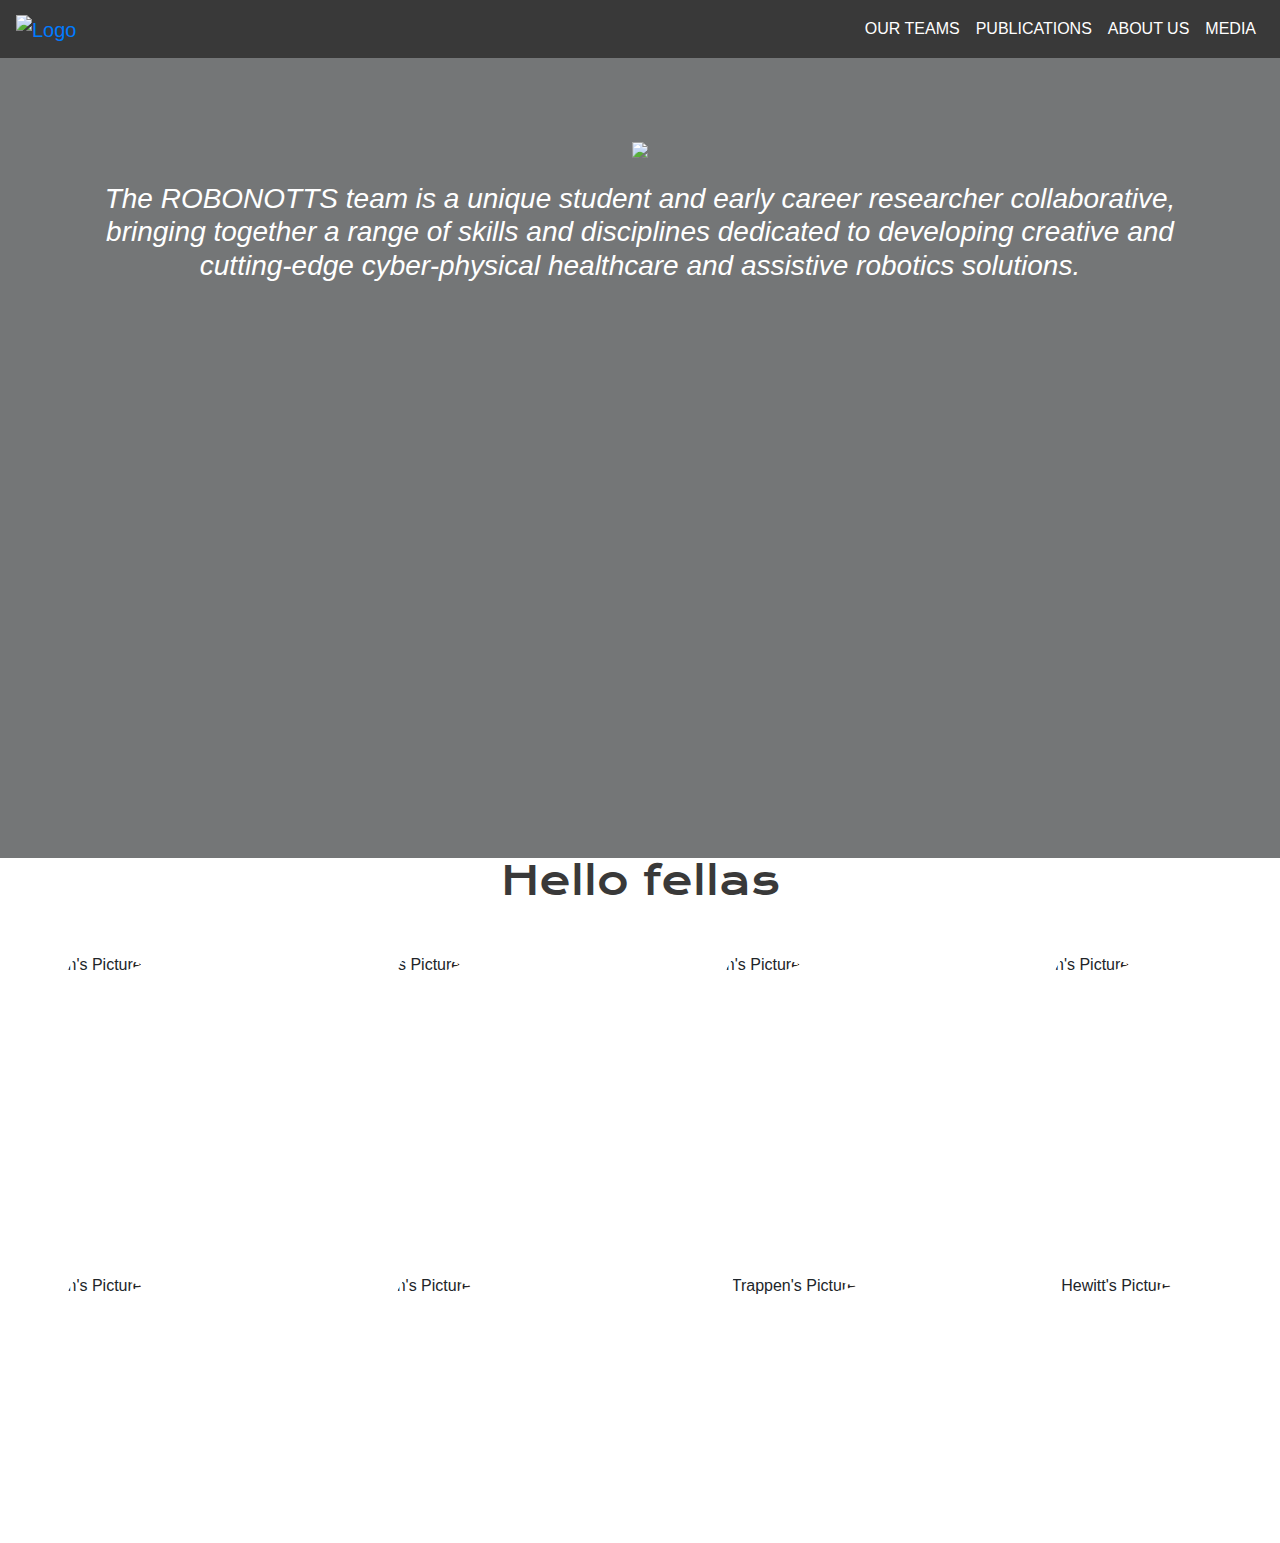
==== commit 93fa7563: "Still marginally unhappy with text sizes and the position, but meet the fellas hexagons are done... " ====
--- a/index.html
+++ b/index.html
@@ -88,8 +88,7 @@
                         <p class="profile-bio">Being a 2nd year Computer Scientist interested in Robotics,
                              my main aim is to currently get our robot competition ready, 
                              as well as ensuring he reaches internet stardom (currently a work in progress). 
-                             My hobbies include reading the worst literature written in existence, as well as compulsively 
-                             raging at any video game I play!</p>
+                           </p>
                     </div>
                 </div>
             </div>
--- a/index.css
+++ b/index.css
@@ -275,7 +275,6 @@
     clip-path: inherit;
 }
 
-/* Bio Text: Initially hidden */
 .profile-info {
     position: absolute;
     inset: 0;
@@ -285,61 +284,65 @@
     text-align: center;
     display: flex;
     flex-direction: column;
-    justify-content:center;  /* Ensure there's space around the text */
-    align-items: center;  /* Centers the text horizontally */
+    justify-content: center; 
+    align-items: center; 
     transition: opacity 0.3s ease;
     overflow: hidden;
-    max-height: 100%;
-}
-
-
+    padding: 10px; 
+    max-height: 100%; 
+    height: 100%;
+}
+
+.profile-name {
+    font-size: clamp(1rem, 5vw, 1.5rem); 
+    font-weight: bold;
+    margin: 5px 0; 
+}
+
+.profile-role {
+    font-size: clamp(0.8rem, 4vw, 1rem); 
+    margin: 5px 0;
+}
+
+.profile-bio {
+    font-size: small;
+    display: block;
+    margin: 2px 0;
+     
+}
+
+/* Hover effect for hexagon */
 .profile-hex:hover .hexagon {
-    transform: scale(1.1);  /* Slightly increase the size */
-    transition: transform 0.3s ease;
-    clip-path: none;
-    
-    z-index: 10; 
- 
-}
-/* Show bio on hover */
+    transform: scale(1.1);  /* Slightly increase the size without affecting layout */
+    transition: transform 0.3s ease;  /* Smooth transition for scaling */
+    clip-path: none;  /* Remove hexagonal shape and make it a square */
+  
+}
+
+/* Show profile info on hover */
 .profile-hex:hover .profile-info {
     opacity: 1;
-    
-}
-
-.profile-name {
-    font-size: 1rem;
-    font-weight: bold;
-}
-
-.profile-role {
-    font-size: small;
-    margin: 2px 0;
-}
-
-
-.profile-row{
-    display:flex;
+}
+
+/* Ensures the text always stays inside the hexagon without overflow */
+.profile-info {
+    display: flex;
+    flex-direction: column;
+    justify-content: space-around;  /* Space out the name, role, and bio */
+}
+
+/* Profile Row */
+.profile-row {
+    display: flex;
     flex-wrap: wrap;
-    gap:100px;
-    
-}
-
-.meet-team-container{
+    gap: 100px;
+}
+
+.meet-team-container {
     padding-left: 0;
     padding-right: 0;
-    margin-left: -75px;
-    
-}
-
-
-
-.profile-bio {
-    font-size: small;
-    display: block; /* Hide bio initially */
-}
-
-
+    margin-left: -65px;
+}
 
 /* Responsive behavior for hexagons */
 @media (max-width: 768px) {
@@ -350,6 +353,7 @@
 }
 
 
+
 .bottomSquare {
     background-color: var(--background-colour);
     height: 20vh;
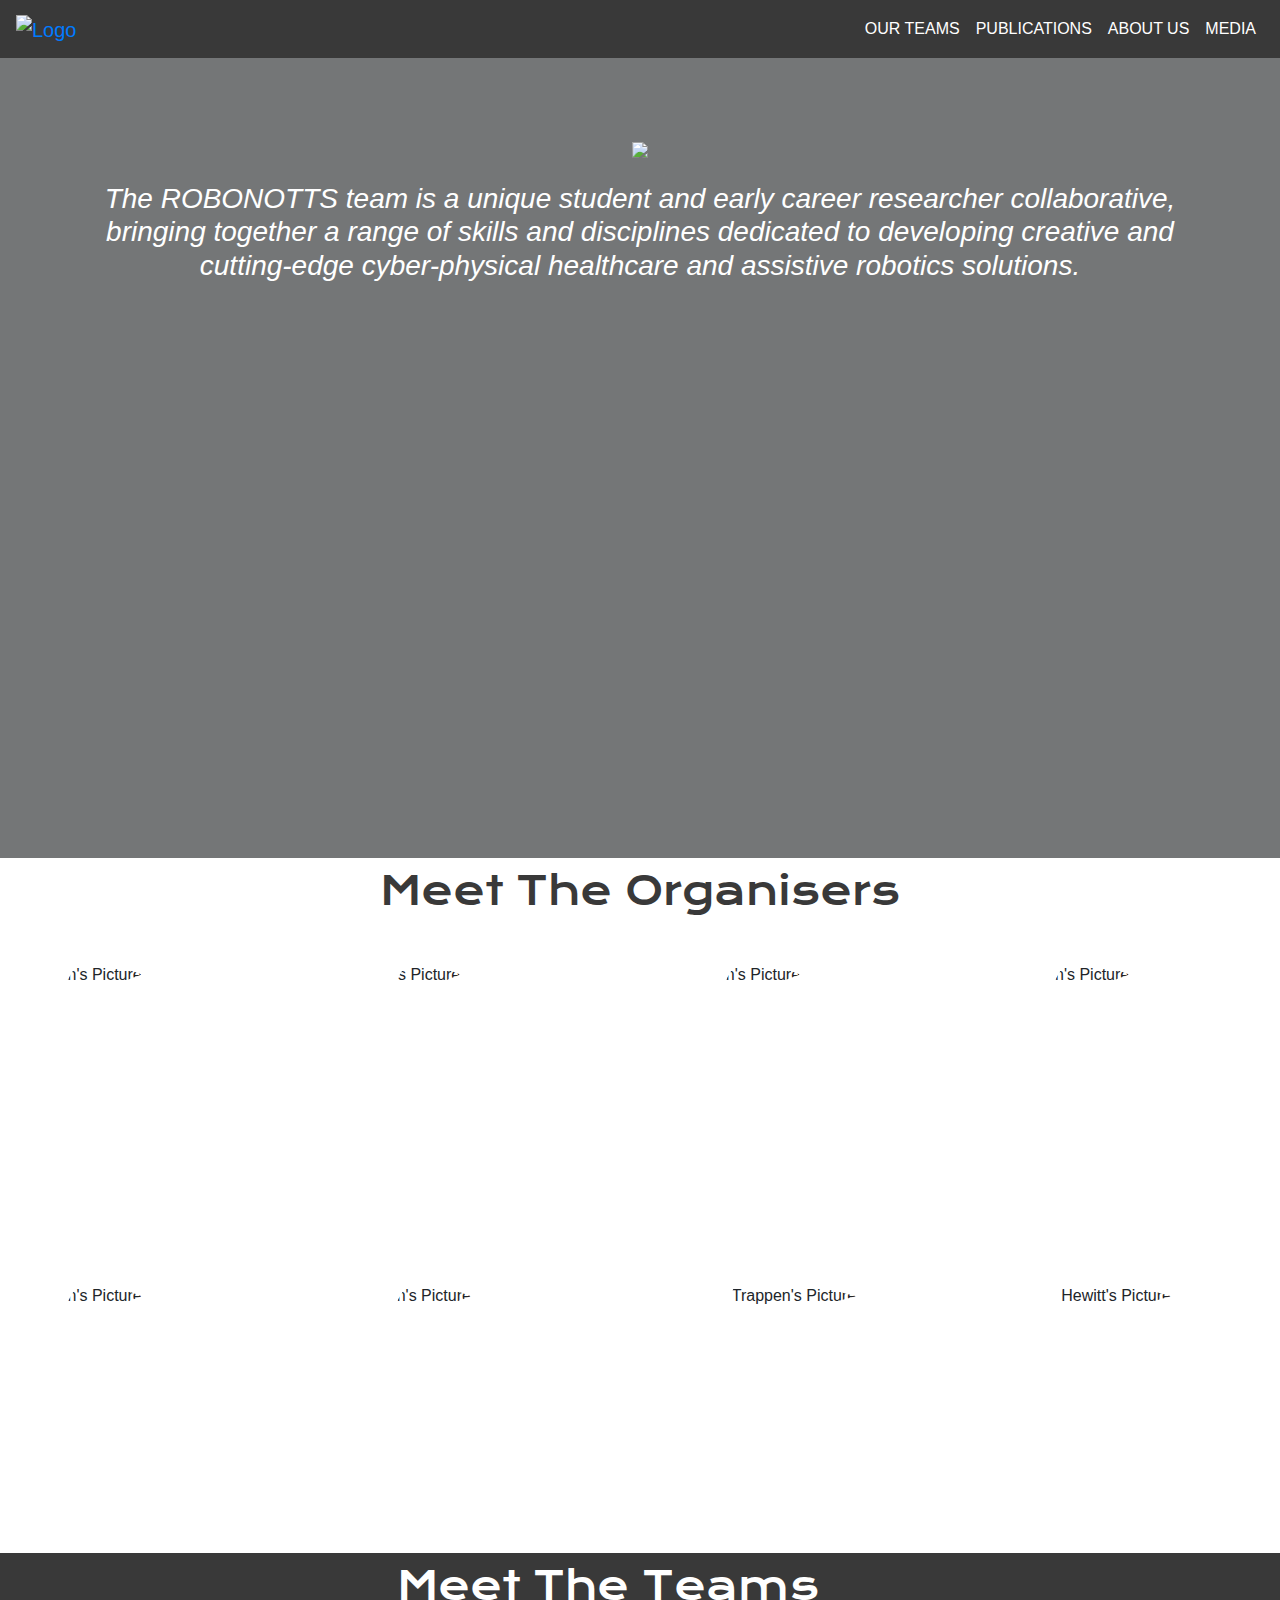
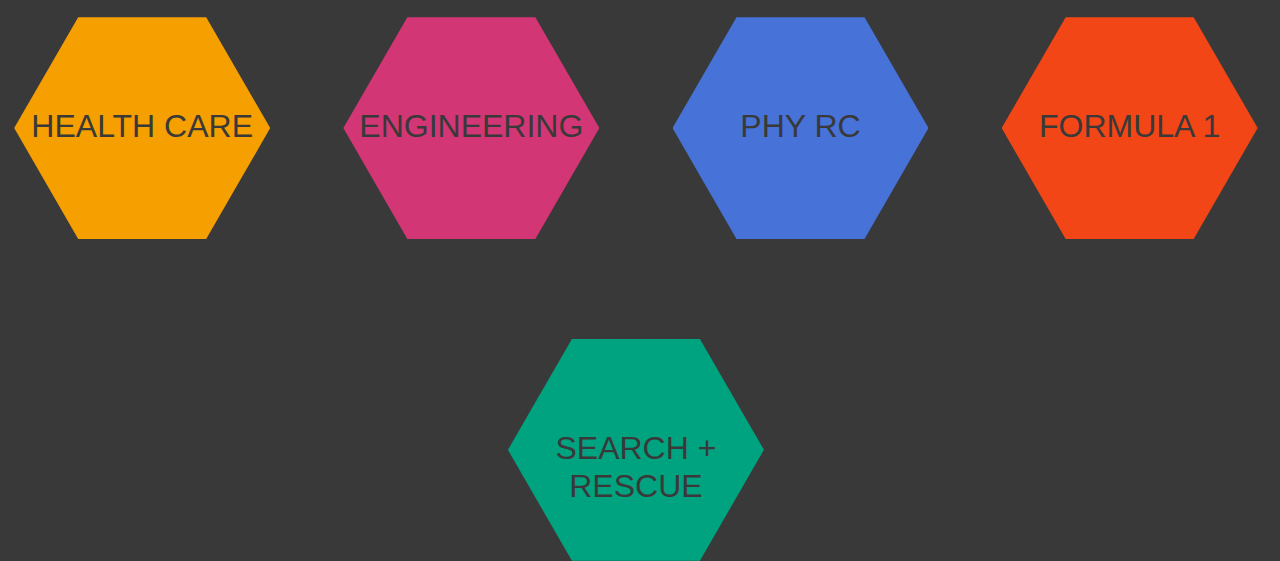
==== commit 39bed9a9: "Added coloured hexagons for the different teams - positioning needs to be adjusted" ====
--- a/index.html
+++ b/index.html
@@ -62,8 +62,9 @@
         </div>
     </div>
 
-
-    <H1 class="ourTeamTitle">Hello fellas</H1>
+    <!--Creating the meet the team hexagons-->
+
+    <H1 class="ourTeamTitle">Meet The Organisers</H1>
         
     <div class="meet-team-container my-5">
         <div class="row justify-content-center profile-row">
@@ -163,218 +164,56 @@
         </div>
     </div>
 
-
-<!--
-            <div class="row h-15">
-                <div class="col-1"></div>
-                <div class="col-10">
-                    <div class="title">DEPENDABLE ASSISTIVE</div>
-                </div>
-                <div class="col-1"></div>
-            </div>
-            <div class="row h-15">
-                <div class="col-4"></div>
-                <div class="col-4">
-                    <div class="biggerTitle">ROBOTICS</div>
-                </div>
-                <div class="col-4"></div>
-            </div>
-            <div class="row">
-                <div class="col-4"></div>
-                <div class="col-4">
-                    <div class="goingTo">[Website under construction]</div>
-                </div>
-                <div class="col-4"></div>
-            </div>
-            <div class="row">
-                <div class="col-4"></div>
-                <div class="col-4">
-                    <div class="scrollDown">Scroll down to find out more about us!</div>
-                </div>
-                <div class="col-4"></div>
-            </div>
-            <div class="row">
-                <div class="col-4"></div>
-                <div class="col-4">
-                    <div class="link">Click here to go to our<a href="https://www.chartresearch.org/robonotts" class="linkToOld"> old website</a></div>
-                </div>
-                <div class="col-4"></div>
-            </div>
+    <!--Creating 'our teams' hexagons-->
+    <div class="teams-section">
+        <H1 class="ourTeamTitle">Meet The Teams</H1>
+
+        <div class="row justify-content-center profile-row">
+            <!-- Hexagon 1 -->
+            <a href="page1.html" class="col-4 col-sm-2 clickable-hex">
+                <div class="hexagon hex-color-1">
+                    <h2>HEALTH CARE</h2>
+                </div>
+            </a>
+        
+            <!-- Hexagon 2 -->
+            <a href="page2.html" class="col-4 col-sm-2 clickable-hex">
+                <div class="hexagon hex-color-2">
+                    <h2>ENGINEERING</h2>
+                </div>
+            </a>
+        
+            <!-- Hexagon 3 -->
+            <a href="page3.html" class="col-4 col-sm-2 clickable-hex">
+                <div class="hexagon hex-color-3">
+                    <h2>PHY RC</h2>
+                </div>
+            </a>
+        
+            <!-- Hexagon 4 -->
+            <a href="page4.html" class="col-4 col-sm-2 clickable-hex">
+                <div class="hexagon hex-color-4">
+                    <h2>FORMULA 1</h2>
+                </div>
+            </a>
+        
+            <!-- Hexagon 5 -->
+            <a href="page5.html" class="col-4 col-sm-2 clickable-hex">
+                <div class="hexagon hex-color-5">
+                    
+                    <h2>SEARCH + RESCUE</h2>
+                    
+                </div>
+            </a>
         </div>
-
-        
-        <div class="row h-10">
-            <div class="col-1"></div>
-            <div class="col-6">
-                <div class="pastCompTitle">PAST COMPETITIONS</div>
-            </div>
-            <div class="col-6"></div>
-        </div>
-        <div class="row h-25">
-            <div class="col-1"></div>
-            <div class="col-6">
-                <div class="row h-10"><div class="comp1">HEART-MET: Healthcare Robotics Technologies Competition</div></div>
-                <div class="row h-10"><div class="date1">2nd - 5th October 2022</div></div>
-            </div>
-            <div class="col-5">                
-                <iframe class="compOneVideo" width="560" height="315" src="https://www.youtube-nocookie.com/embed/TnBsz8OywyQ?si=8s7Wb-Wsb0ru98Dx" title="YouTube video player" frameborder="0" allow="accelerometer; autoplay; clipboard-write; encrypted-media; gyroscope; picture-in-picture; web-share" allowfullscreen></iframe>
-            </div>        
-        </div>
-        <div class="row h-10">
-            <div class="col-1"></div>
-            <div class="col-6">
-                <div class="row h-10"><div class="comp2">ICRA 2023 METRICS HEART-MET: Physically Assisstive Robot Challenge</div></div>
-                <div class="row h-10"><div class="date2">May 29th - June 1st 2023</div></div>
-            </div>
-            <div class="col-5">
-                <iframe class="compTwoVideo" width="560" height="315" src="https://www.youtube-nocookie.com/embed/Jbh13Wwo-v4?si=20fs4PcFqmbUXao-" title="YouTube video player" frameborder="0" allow="accelerometer; autoplay; clipboard-write; encrypted-media; gyroscope; picture-in-picture; web-share" allowfullscreen></iframe>
-            </div>
-        </div>
-
-        -->
-
-       <!--
-        <div class="row h-40">
-            <div class="teamHex1">
-                <div class="hex"></div>
-            </div>
-        </div>
-        <div class="row h-10">
-            <div class="adrian-bio">
-                <div class="col-9">
-                    <div class="hex"><div class="hex-adrian"><img src="/assets/adrian-bio-min.JPG"  class="img-responsive"></div></div>
-                    <div class="adrian-name">Adrian Vecina Tercero</div>
-                    <div class="adrian-role">Role: Team Captain</div>
-                    <div class="adrian-description">Description: Hello! I'm Adrian, and I've been leading the RoboNotts team since it's inception two years ago! 
-                        I focus on keeping the team organized, as well as helping out on all sides of development! 
-                        Aside from robotics I love cooking and TTRPGs! </div>
-                    <div class="adrian-contact">Contact: avecinat@gmail.com, <a href ="https://www.linkedin.com/in/adrian-vecina-tercero-9a69a022b">Linkedin</a></div>
-                </div>
-            </div>
-        </div>
-
-        <div class="row h-10">
-            <div class="amber-bio">
-                <div class="col-11">
-                    <div class="hex1"><div class="hex-amber"><img src="/assets/amber-bio-min.JPG"  class="img-responsive"> </div></div>
-                    <div class="amber-name">Amber Swarbrick</div>
-                    <div class="amber-role">Role: Robot Manipulation</div>
-                    <div class="amber-description">Description: I'm a Computer Science Undergraduate at the University of Nottingham, 
-                        currently working on Manipulation for Happy. Outside of RoboNotts, I am also working on developing an autonomous 
-                        combat robot, focusing mostly on the machine learning and computer vision aspects: I am interested in the use 
-                        of memory and prediction in developing strategy for robotics. I have also worked on integrating the use of brain 
-                        data with robotics, to create a "Brain Controlled Robot Painting"!</div>
-                    <div class="amber-contact">Contact: <a href ="https://www.linkedin.com/in/amber-swarbrick-50b963172/">Linkedin</a></div></div>
-                </div>
-            </div>
-        </div>
-
-        <div class="row h-10">
-            <div class="daudi-bio">
-                <div class="col-9">
-                    <div class="hex"><div class="hex-daudi"><img src="/assets/daudi-bio-min.JPG"  class="img-responsive"></div></div>
-                    <div class="daudi-name">Daudi Wampamba</div>
-                    <div class="daudi-role">Role: Lead Developer</div>
-                    <div class="daudi-description">Description: Currently working on rebuilding the base code for our competition robot,
-                        mostly by rewriting the base in Rust. I enjoy going to Pub quizzes and attending hackathons, mostly focusing on
-                        hardware based hacks ✨
-                    </div>
-                    <div class="daudi-contact">Contact: me@daudi.dev, <a href ="https://www.linkedin.com/in/daudi-wampamba/">Linkedin</a></div>
-                </div> 
-            </div>
-        </div>
-
-        <div class="row h-10">
-            <div class="adi-bio">
-                <div class="col-11">
-                    <div class="hex1"><div class="hex-adi"><img src="/assets/adi-bio-min.JPG"  class="img-responsive"> </div></div>
-                    <div class="adi-name">Aditya Bhagvatula</div>
-                    <div class="adi-role">Role: ML and Computer Vision</div>
-                    <div class="adi-description">Description: Second year student, robotics novice challenging myself by doing Facial, 
-                        Gesture, Object and Body recognition for the first time. Eager to learn and contribute to the team, driven by my 
-                        fascination for ML and HCI.</div>
-                    <div class="adi-contact">Contact: aditya.bhagavatula04@gmail.com, <a href ="https://www.linkedin.com/in/aditya--bhagavatula/">Linkedin</a></div>
-                </div>
-            </div>
-        </div>
-        
-        <div class="row h-10">
-            <div class="ellis-bio">
-                <div class="col-9">
-                    <div class="hex"><div class="hex-ellis"><img src="/assets/ellis-bio-min.JPG"  class="img-responsive"> </div></div>
-                    <div class="ellis-name">Ellis Duncalfe</div>
-                    <div class="ellis-role">Role: Human-Robot Interaction</div>
-                    <div class="ellis-description">Description: I've never tried robotics before but thought, why not give it a go, especially when the rest of the team seem so cool!</div>
-                    <div class="ellis-contact">Contact: ellisduncalfe@gmail.com, <a href ="https://www.linkedin.com/in/ellis-d-031206172/">Linkedin</a></div>
-                </div>
-            </div>
-        </div>
-
-        <div class="row h-10">
-            <div class="eva-bio">
-                <div class="col-11">
-                    <div class="hex1"><div class="hex-eva"><img src="/assets/eva-bio-min.JPG"  class="img-responsive"> </div></div>
-                    <div class="eva-name">Eva Davis</div>
-                    <div class="eva-role">Role: Navigation</div>
-                    <div class="eva-description">Description: Hi, I'm Eva, a 3rd Year Computer Science student. I have an interest in robotics and am currently building an underwater drone for my dissertation! I'll be helping to develop the navigation for Happy. :)</div>
-                    <div class="eva-contact">Contact: evad2003@gmail.com, <a href ="https://www.linkedin.com/in/eva-y-davis/">Linkedin</a></div>  
-                </div>
-            </div>
-        </div>
-
-        <div class="row h-10">
-            <div class="nathan-bio">
-                <div class="col-9">
-                    <div class="hex"><div class="hex-nathan"><img src="/assets/nathan-bio-min.JPG"  class="img-responsive"> </div></div>
-                    <div class="nathan-name">Nathan Burgess</div>
-                    <div class="nathan-role">Role: Navigation</div>
-                    <div class="nathan-description">Description: 3rd Year Computer Science BSc Hons
-                        Currently developing a mixed reality system to integrate war-gaming rules digitally to a physical tabletop using OpenCV.
-                        Interested in DevOps</div>
-                    <div class="nathan-contact">Contact: <a href ="https://www.linkedin.com/in/nathan-burgess-954a091b4/">Linkedin</a></div>
-                </div>
-            </div>
-        </div>
-
-        <!--<div class="row h-10">
-            <div class="ishan-bio">
-                <div class="col-11">
-                    <div class="hex1"><div class="hex-ishan"><img src="/assets/ishan-bio-min.JPG"> </div></div>
-                    <div class="ishan-name">Ishan Gildersleeve</div>
-                    <div class="ishan-role">Role: Driver Engineer for Robotics Systems</div>
-                    <div class="ishan-description">Description: Driver engineer for robotics.</div>
-                    <div class="ishan-contact">Contact: ishman@gmail.com, <a href ="www.linkedin.com/in/Ishan-Gildersleeve/">Linkedin</a></div>
-                </div>
-            </div>
-        </div>-->
-        
-        <!--<div class="row h-10">
-            <div class="qiang-bio">
-                <div class="col-9">
-                    <div class="hex"><div class="hex-qiang"><img src="/assets/qiang-bio-min.JPG"> </div></div>
-                    <div class="qiang-name">Qiang Cai</div>
-                    <div class="qiang-role">Role: </div>
-                    <div class="qiang-description">Description: </div>
-                    <div class="qiang-contact"><a href ="">Linkedin</a></div>
-                </div>
-            </div>
-        </div>
-        
-        <div class="row h-10">
-            <div class="nishi-bio">
-                <div class="col-11">
-                    <div class="hex1"><div class="hex-nishi"><img src="/assets/nishi-bio-min.JPG" class="img-responsive"></div></div>
-                    <div class="nishi-name">Nishi Shishir</div>
-                    <div class="nishi-role">Role: Machine Learning and Computer Vision + Marketing Communications Officer</div>
-                    <div class="nishi-description">Description: Being a 2nd year Computer Scientist interested in Robotics, my main aim is to currently get our
-                        robot competition ready, as well as ensuring he reaches internet stardom (currently a work in progress). My hobbies include reading the
-                        worst literature written in existence, as well as compulsively raging at any video game I play!
-                    </div>
-                    <div class="nishi-contact">Contact: nishishishir1@gmail.com, <a href="www.linkedin.com/in/nishi-shishir">Linkedin</a></div>
-                </div>
-            </div>
-        </div>
-    -->
+        
+
+
+
+    </div>
+
+
+
 
     </body>
 </html>
--- a/index.css
+++ b/index.css
@@ -252,6 +252,7 @@
     font-weight: 120;
     font-size: 3vw;
     text-align: center;
+    padding-top: 10px;
     
 }
 
@@ -339,9 +340,52 @@
 }
 
 .meet-team-container {
-    padding-left: 0;
-    padding-right: 0;
+    padding:0px;
     margin-left: -65px;
+}
+
+.teams-section{
+    background-color: var(--background-colour);
+    margin-left: -65px;
+}
+
+.teams-section h1{
+    color: white;
+}
+
+.teams-section h2{
+    color: var(--background-colour);
+    padding-top: 35%;
+    text-align: center;
+}
+
+
+
+.hex-color-1 {
+    background-color: #F59F00;
+}
+
+.hex-color-2 {
+    background-color: #D33675; 
+}
+
+.hex-color-3 {
+    background-color: #4772d7; 
+}
+
+.hex-color-4 {
+    background-color: #F34616; 
+}
+
+.hex-color-5 {
+    padding-top: 0%;
+    background-color: #00A380; 
+}
+
+
+a.clickable-hex {
+    display: block;
+    text-decoration: none; /* Remove the underline from the links */
 }
 
 /* Responsive behavior for hexagons */
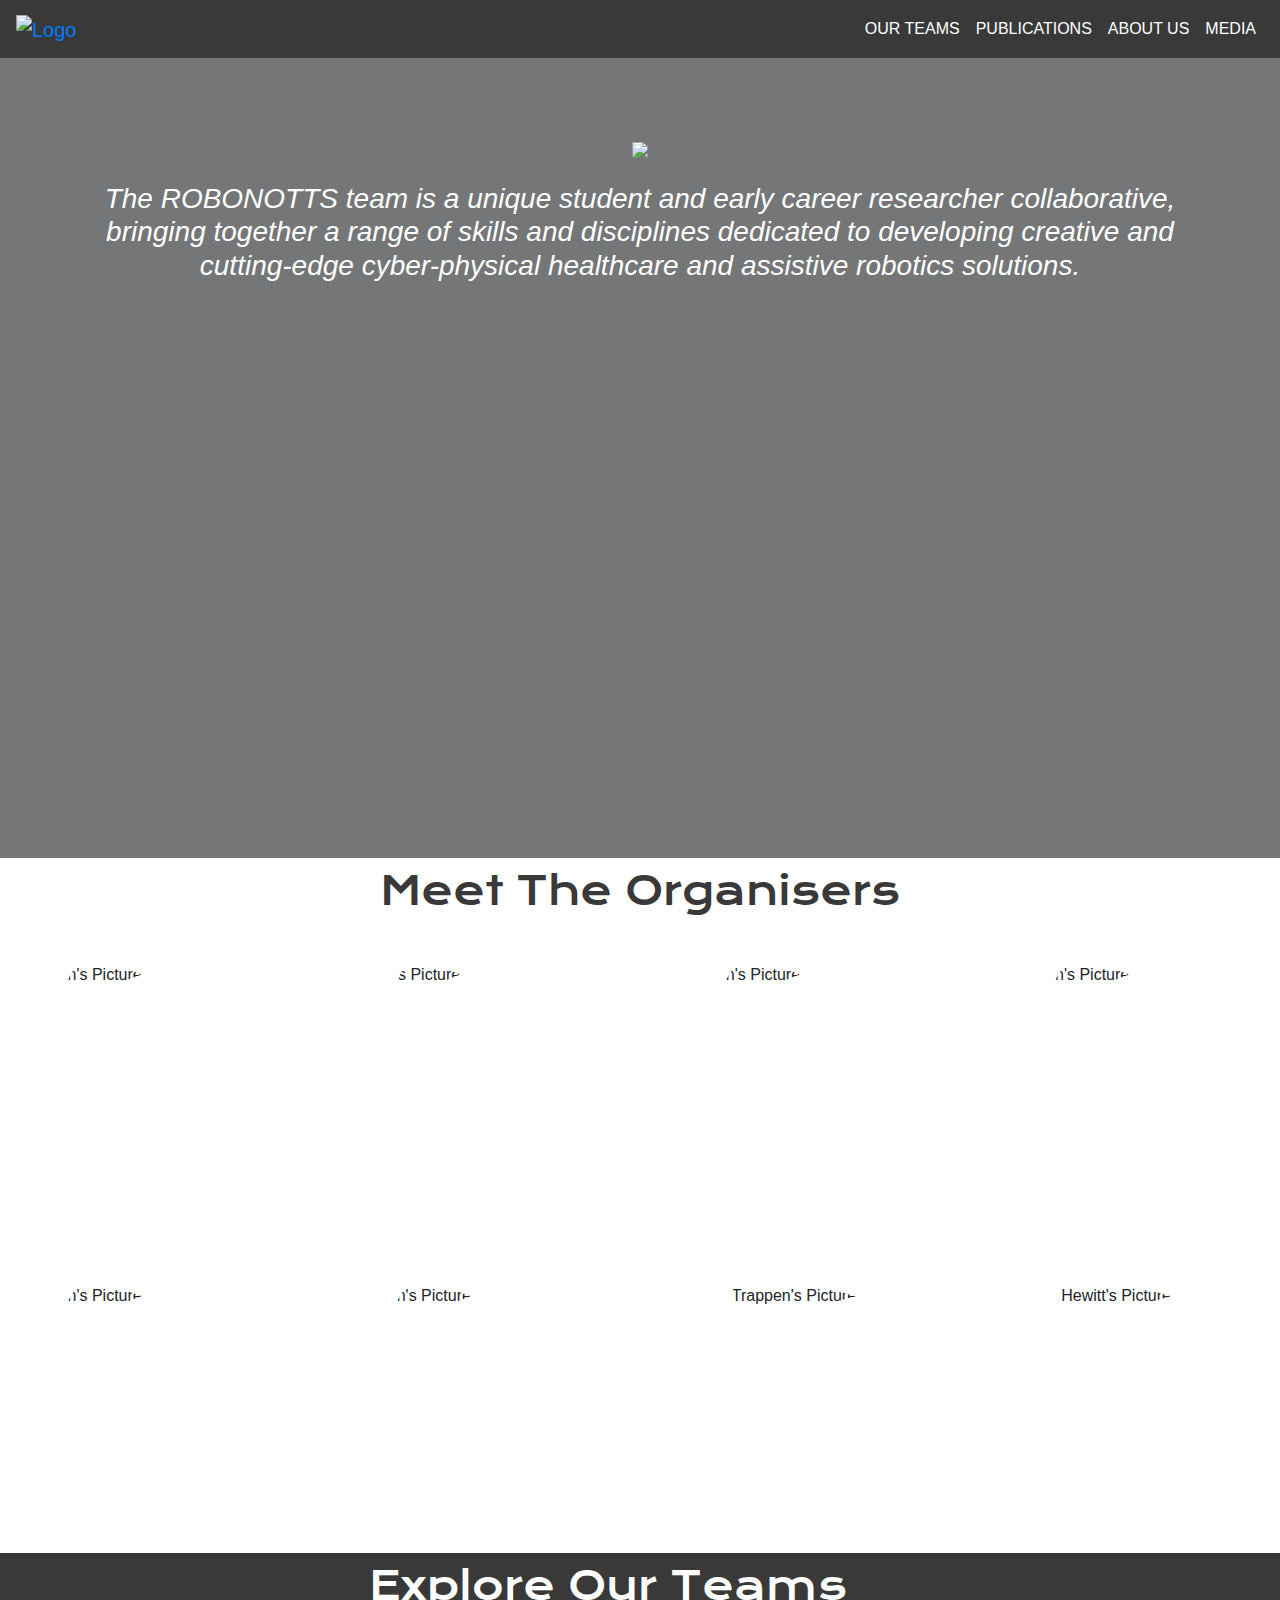
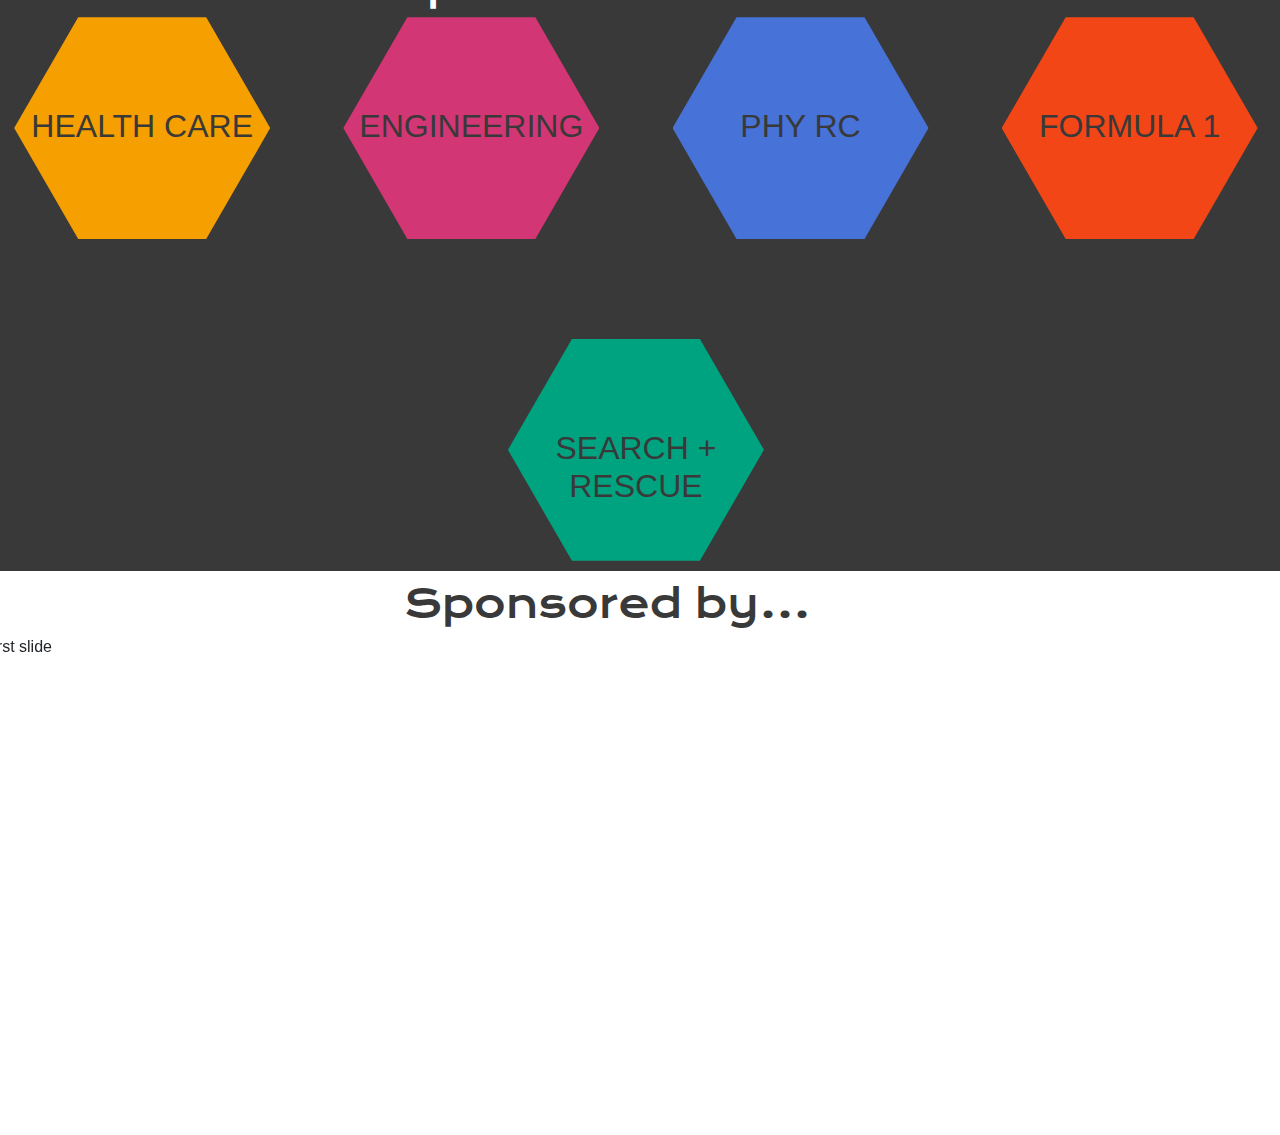
==== commit 3131d642: "Added carousel for sponsors, need to find correct images and fix positioning" ====
--- a/index.html
+++ b/index.html
@@ -166,7 +166,7 @@
 
     <!--Creating 'our teams' hexagons-->
     <div class="teams-section">
-        <H1 class="ourTeamTitle">Meet The Teams</H1>
+        <H1 class="ourTeamTitle">Explore Our Teams</H1>
 
         <div class="row justify-content-center profile-row">
             <!-- Hexagon 1 -->
@@ -206,13 +206,46 @@
                 </div>
             </a>
         </div>
-        
-
-
-
-    </div>
-
-
+   
+
+    </div>
+
+    <div class = "sponsor-section">
+        <h1 class="ourTeamTitle">Sponsored by...</h1>
+       
+        <div id="carouselExampleControls" class="carousel slide" data-ride="carousel">
+            <div class="carousel-inner">
+              <div class="carousel-item active">
+                <img class="d-block w-100" src="assets/happy-1.jpg" alt="First slide">
+              </div>
+              <div class="carousel-item">
+                <img class="d-block w-100" src="assets/HRI.png" alt="Second slide">
+              </div>
+              <div class="carousel-item">
+                <img class="d-block w-100" src="assets/competition-1.jpg" alt="Third slide">
+              </div>
+            </div>
+            <a class="carousel-control-prev" href="#carouselExampleControls" role="button" data-slide="prev">
+              <span class="carousel-control-prev-icon" aria-hidden="true"></span>
+              <span class="sr-only">Previous</span>
+            </a>
+            <a class="carousel-control-next" href="#carouselExampleControls" role="button" data-slide="next">
+              <span class="carousel-control-next-icon" aria-hidden="true"></span>
+              <span class="sr-only">Next</span>
+            </a>
+          </div>
+
+
+    </div>
+
+    <!-- jQuery (for Bootstrap 4) -->
+<script src="https://code.jquery.com/jquery-3.6.0.min.js"></script>
+
+<!-- Popper.js (required for Bootstrap 4) -->
+<script src="https://cdnjs.cloudflare.com/ajax/libs/popper.js/2.11.6/umd/popper.min.js"></script>
+
+<!-- Bootstrap JS (for Bootstrap 4) -->
+<script src="https://stackpath.bootstrapcdn.com/bootstrap/4.5.2/js/bootstrap.min.js"></script>
 
 
     </body>
--- a/index.css
+++ b/index.css
@@ -347,6 +347,7 @@
 .teams-section{
     background-color: var(--background-colour);
     margin-left: -65px;
+    padding-bottom: 10px;
 }
 
 .teams-section h1{
@@ -359,7 +360,52 @@
     text-align: center;
 }
 
-
+.sponsor-section{
+    margin-left: -65px;
+}
+
+.sponsor-section h1{
+    color: var(--background-colour);
+}
+
+#carouselExampleControls {
+    width: 100vw;
+    margin: 0 auto;
+    padding: 0;
+  }
+
+  #carouselExampleControls .carousel-inner img {
+    width: 100%;
+    height: 500px;
+    object-fit: cover; 
+  }
+  
+  .carousel-control-prev,
+  .carousel-control-next {
+    position: absolute;
+    top: 50%;
+    transform: translateY(-50%);
+    z-index: 5; 
+    margin: 0;
+    padding: 0;
+  }
+  
+  .carousel-control-prev {
+    left: 0; 
+  }
+  
+  .carousel-control-next {
+    right: 0; 
+  }
+  
+  .carousel-control-prev-icon, 
+  .carousel-control-next-icon {
+    width: 30px; 
+    height: 30px; 
+    background-size: 100%;
+  }
+  
+ 
 
 .hex-color-1 {
     background-color: #F59F00;
@@ -378,8 +424,8 @@
 }
 
 .hex-color-5 {
-    padding-top: 0%;
     background-color: #00A380; 
+    
 }
 
 
